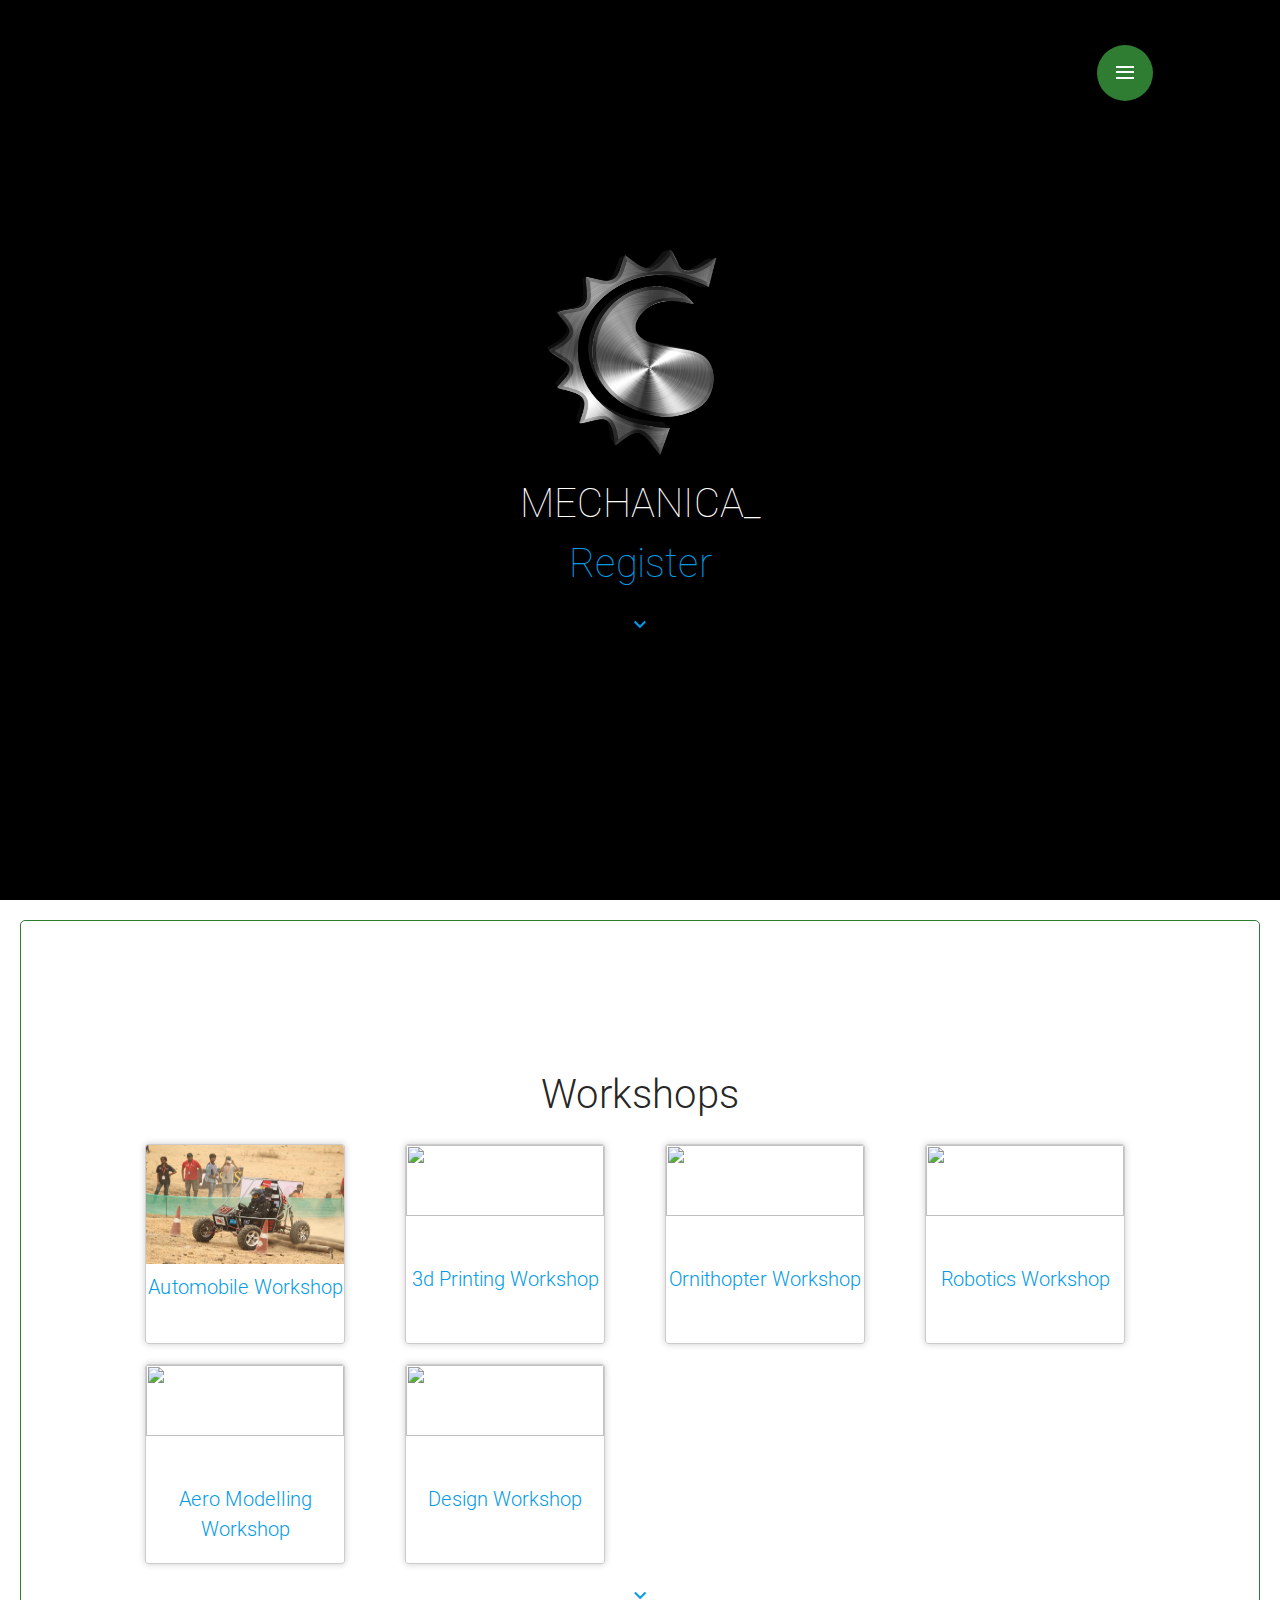
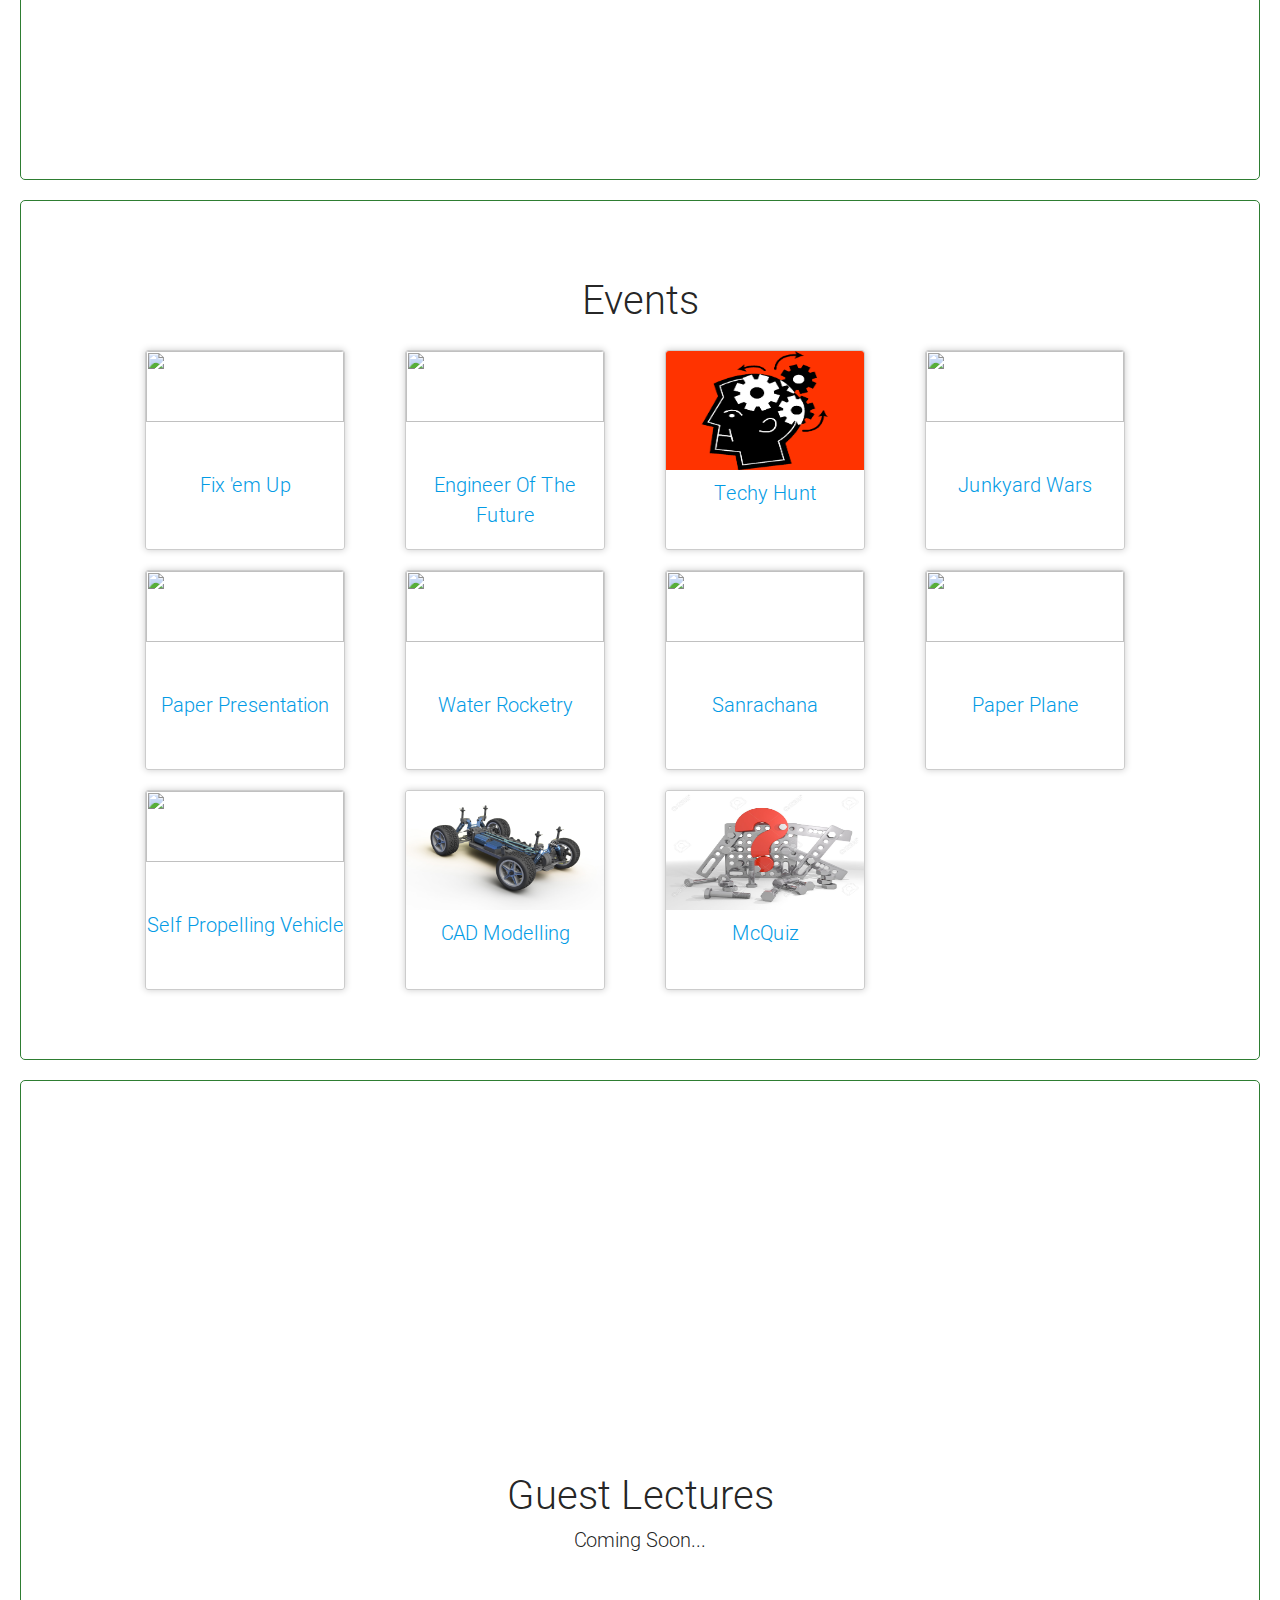
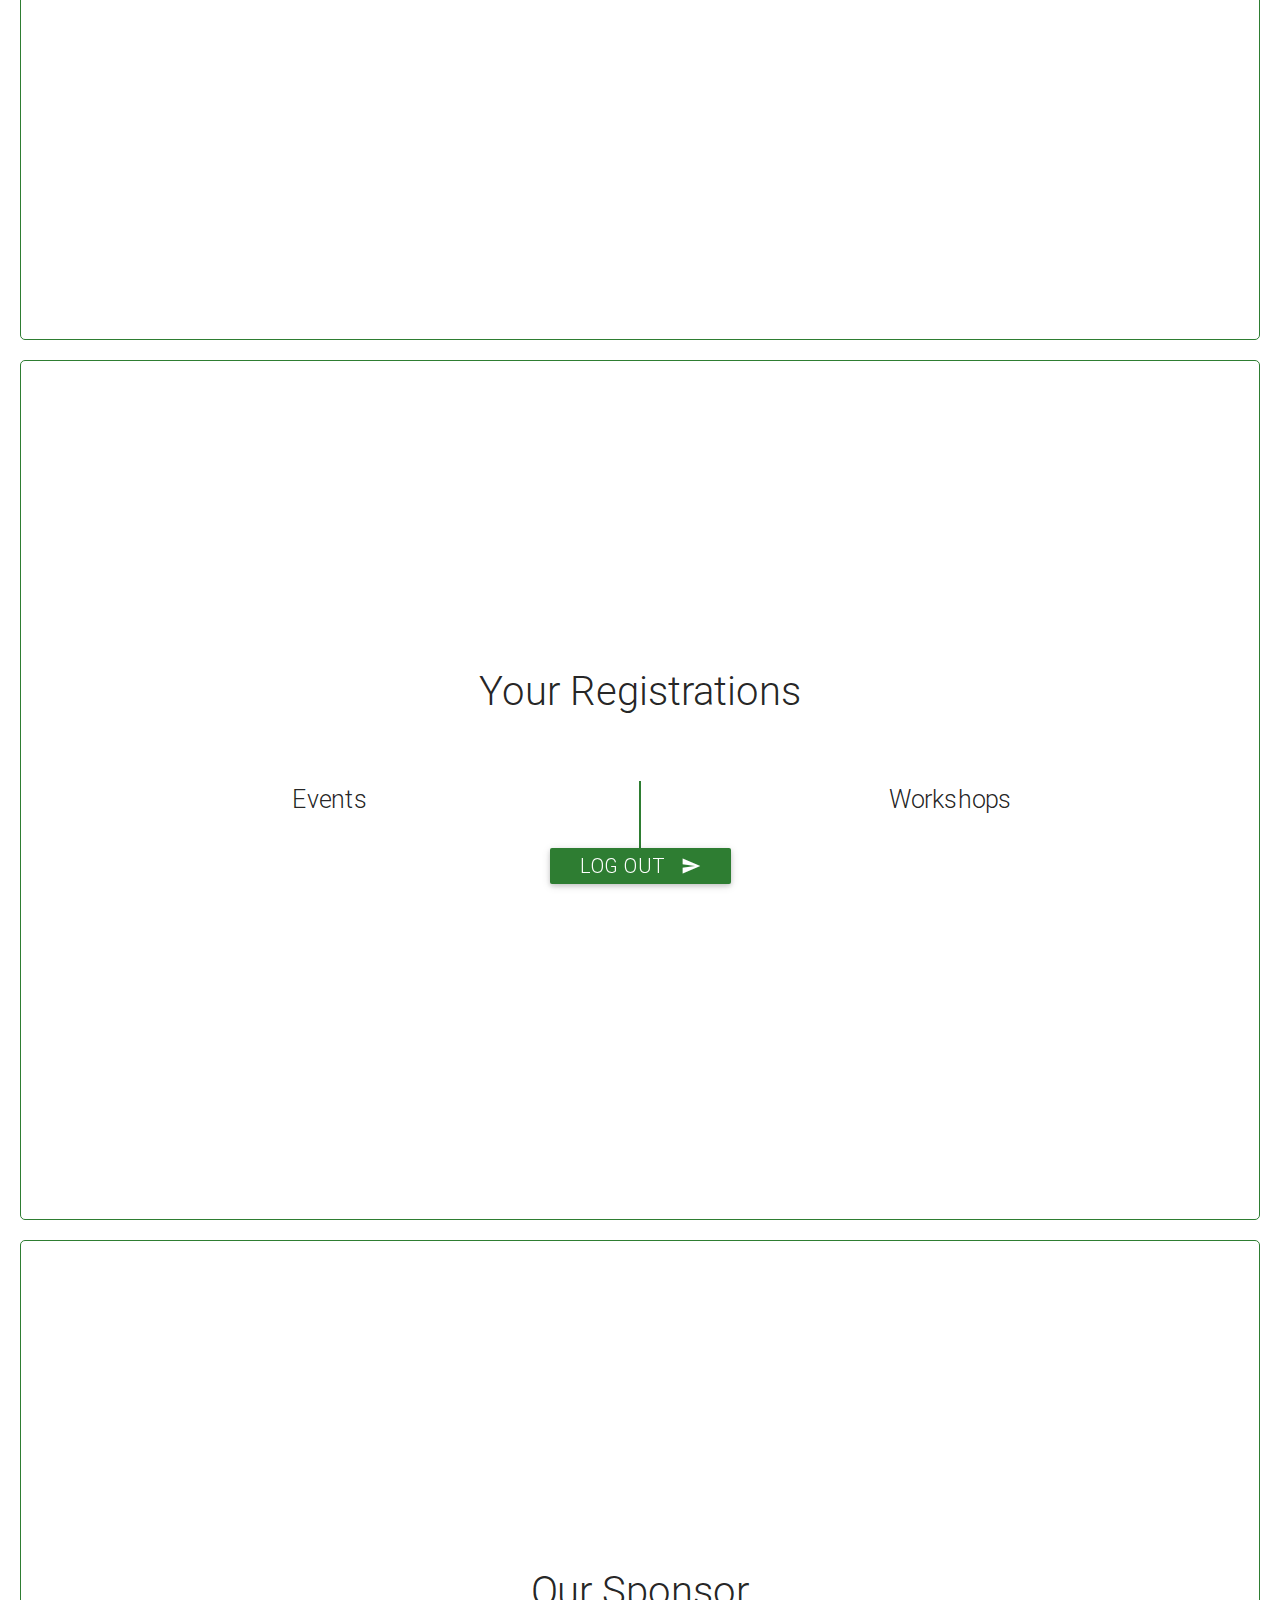
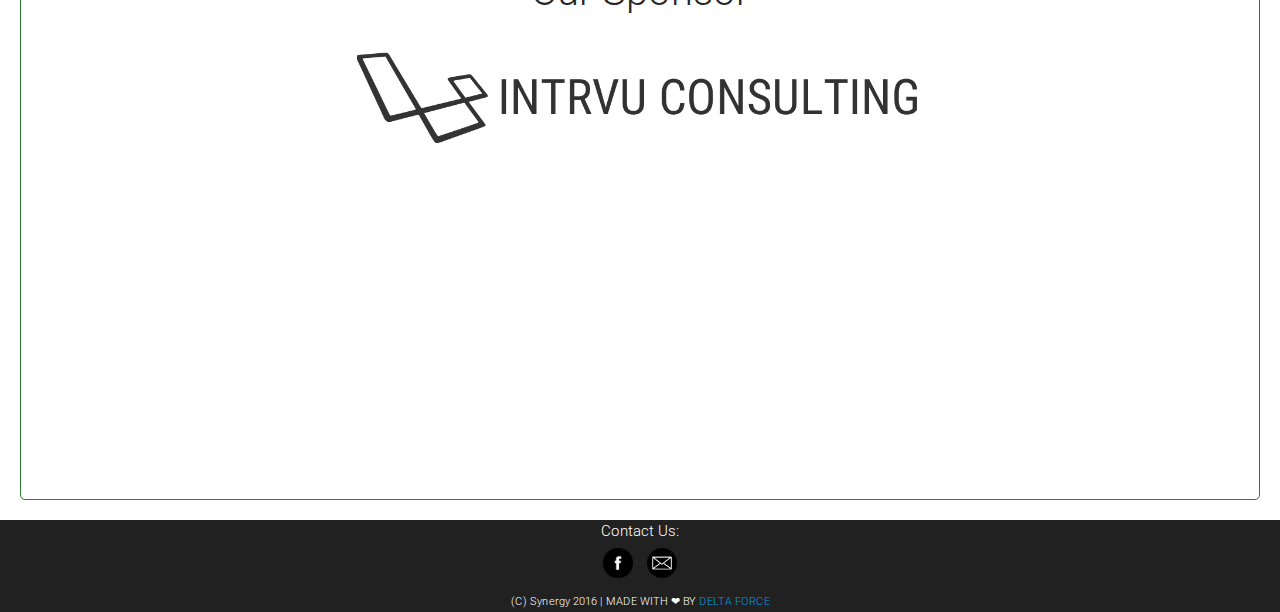
==== index.html @ b57d18dd "Add IntrVu Consulting as Sponsors" ====
<!doctype html>
<html>

<head>
  <title>Synergy 2016</title>
  <meta http-equiv="Content-Type" content="text/html;charset=utf-8" />
  <script src="js/jquery.min.js"></script>
  <link rel="stylesheet" href="materialize/css/materialize.min.css">
  <script src="materialize/js/materialize.min.js"></script>
  <script src="js/fblogin.js"></script>

  <link rel="stylesheet" href="css/style.css">
  <link rel="stylesheet" href="css/slider.css">
  <link rel="stylesheet" href="css/notebook.css" type="text/css" />
  <link href="https://fonts.googleapis.com/icon?family=Material+Icons" rel="stylesheet">
</head>

<body>

  <section class="loading-screen valign-wrapper">
    <div class="valign center center-align fullwidth">
      <span class="header">Synergy '16</span>
      <div class="progress">
        <div class="indeterminate"></div>
      </div>
    </div>
  </section>

  <!-- Event Books -->
  <section id="fixemup-viewport" class="book-viewport">
    <div class="instructions" > Use mouse on page corner or arrow keys to turn pages. Esc to close.</div>
    <span id="fixemup-hide" class="book-hide"><i class="material-icons">close</i> </span>
    <div class="container">
      <div id="fixemup" class="flipbook ">
        <div class="valign-wrapper">
          <p class="valign center center-align fullwidth quotes">Fix ‘em Up! </p>
        </div>
        <div class="valign-wrapper">
        </div>
        <div class="valign-wrapper">
          <p class="valign center center-align fullwidth">
            <span class="quotes">“Quick Minds. Swift Hands” </span>
            <span>
              Consider yourself quick and handy? Test your innate skills and quench your burning desire as you mantle the dismantled while battling against time and fellow fixers in the latest edition of Fix ‘em up
            </span>
          </p>
        </div>
        <div></div>
        <div>
          <p class="heading">Rules </p>
          <p>
            <ol class="rules">
              <li>First round will be a written round of one hour duration. The participants will be tested on their basic mechanical engineering knowledge and on their practical understanding. Both objective and subjective questions will be asked .This is a qualifying round and marks scored in this round will not be considered for the final evaluation.</li>
              <li>Only top 10 performers in the first round will be eligible to participate in the second round.</li>
              <li>Second round will be the Fix‘em up round where the participants will be given dismantled components of two mechanical assemblies.</li>
              <li>Participants’ compete with time in fixing up the first component .A fixed time (decided on the basis of complexity of the given assembly) will be given to assemble the components in the right manner. Points will be awarded based on the degree of completion.</li>
            </ol>
          </p>
        </div>
        <div>
          <p class="heading">Rules</p>
          <p>
            <ol start="5" class="rules">
              <li>	Fixing of the second assembly is not time bound. Points will be awarded based on the order of completion.</li>
              <li>	Top three contestants will get certificates and cash prizes. Criteria: points scored in Round 2.</li>
              <li>Judges decision will be final and binding.</li>
            </ol>
          </p>
        </div>
        <div class="fixed center">
          <p>
            <p class="heading fullwidth">Contact </p>
            <p class="fullwidth contacts">Manoj kumar : +91 8122618637</p>
            <p class="valign-wrapper">
              <p class="heading valign center center-align fullwidth " id="fixemup-register"><button class="btn waves-effect waves-light green darken-3">Register<i class="material-icons right">send</i></button></p>
              <p class="reg-result center fullwidth"> </p>
            </p>
          </p>
        </div>
      </div>
    </div>
  </section>
  <section id="engineerofthefuture-viewport" class="book-viewport">
    <div class="instructions" > Use mouse on page corner or arrow keys to turn pages. Esc to close.</div>
    <span id="engineerofthefuture-hide" class="book-hide"><i class="material-icons">close</i> </span>
    <div class="container">
      <div id="engineerofthefuture" class="flipbook">
        <div class="valign-wrapper">
          <p class="valign center center-align fullwidth quotes">Engineer of the Future! </p>
        </div>
        <div class="valign-wrapper">
        </div>
        <div class="valign-wrapper">
          <p class="valign center center-align fullwidth">
            <span class="quotes center-align">“Engineering is the art of using science to turn profits” </span><br>
            <span>
              Discover the complete engineer in you!!! Here is an event to bring out the engineering skills in you which are combination of team-work, planning, manufacturing, analyzing, presenting and marketing.
            </span>
          </p>
        </div>
        <div></div>
        <div>
          <p class="heading">Rules & Event Format</p>
          <p>
            <ul class="rules">
              <li>A team can comprise a maximum of three people. The team-members can be from different colleges.An individual can be part of only ONE team</li>
              <li><b>Round 1 :</b>   Your team and one opponent team will be asked to make a product based on the items provided to you in 15 minutes.</li>
              <li><b>Round 2 :</b>  Market your product to a jury. This can take you 5 minutes. The jury may ask you questions following that.</li>
              <li>The question for the product will be given on the day of event.</li>
            </ul>
          </p>
        </div>
        <div>.</div>
        <div class="fixed center">
          <p class="heading fullwidth">Contact </p>
          <p class="fullwidth contacts">Manoj kumar : +91 8122618637</p>
          <p class="valign-wrapper">
            <p class="heading valign center center-align fullwidth " id="engineerofthefuture-register"><button class="btn waves-effect waves-light green darken-3">Register<i class="material-icons right">send</i></button></p>
            <p class="reg-result center fullwidth"></a>
          </p>
        </div>
      </div>
    </div>
  </section>
  <section id="techyhunt-viewport" class="book-viewport">
    <div class="instructions" > Use mouse on page corner or arrow keys to turn pages. Esc to close.</div>
    <span id="techyhunt-hide" class="book-hide"><i class="material-icons">close</i> </span>
    <div class="container">
      <div id="techyhunt" class="flipbook">
        <div class="valign-wrapper">
          <p class="valign center center-align fullwidth quotes">Techy Hunt </p>
        </div>
        <div class="valign-wrapper">
          <!-- <p class="valign center center-align fullwidth quotes">“Quote” </p> -->
        </div>
        <div class="valign-wrapper">
          <p class="valign center center-align fullwidth">
            Hunt like an engineer!!! Come participate in Techy Hunt, this Synergy!!! Techy hunt is a scavenger hunt held during the synergy !! Are you up for it?
          </p>
        </div>
        <div>
          <p class="heading">Techy Hunt</p>
          <p class="rules">Techie Hunt is an intercollegiate quiz. It will test the participants’ knowledge and presence of mind regards to laws of physics. A video – it could be a movie or a viral and bizarre YouTube video, is shown and the contestants should explain it.Teams of 3 members (max) are allowed.</p>
          <p class="heading">FORMAT</p>
          <p class="rules">It is a written round/event. Almost all questions will be asked through a video, photos or demonstrations perhaps. The participants will be shown a clipping. Using fundamental laws of physics, they need to tell if the event is in the physical world and explain the physics behind it. (The participants will be shown a clipping and asked to judge its authenticity and if so, explain it).</p>
        </div>
        <div>
          <p class="heading">RULES</p>
          <p class="rules">
            <ol>
              <li>Maximum members per team – 3.</li>
              <li>The answers should be as brief as possible. In case of a tie-breaker, the team explaining in the shortest answer will be given priority</li>
              <li>The decision of the judges will be final. </li>
            </ol>
          </p>
        </div>
        <div></div>
        <div class="fixed center">
          <p>
            <p class="heading fullwidth">Contact </p>
            <p class="fullwidth contacts">Manoj kumar : +91 8122618637</p>
            <p class="valign-wrapper">
              <p class="heading valign center center-align fullwidth " id="techyhunt-register"><button class="btn waves-effect waves-light green darken-3">Register<i class="material-icons right">send</i></button></p>
              <p class="reg-result center fullwidth"> </p>
            </p>
          </p>
        </div>
      </div>
    </div>
  </section>
  <section id="junkyardwars-viewport" class="book-viewport">
    <div class="instructions" > Use mouse on page corner or arrow keys to turn pages. Esc to close.</div>
    <span id="junkyardwars-hide" class="book-hide"><i class="material-icons">close</i> </span>
    <div class="container">
      <div id="junkyardwars" class="flipbook">
        <div class="valign-wrapper">
          <p class="valign center center-align fullwidth quotes">Junkyard Wars </p> </div>
        <div class="valign-wrapper">
        </div>
        <div class="valign-wrapper">
          <p class="valign center center-align fullwidth">
            <span class="quotes">“Survival of the fittest” </span><br>
            <span>Synergy ’16 brings to you an opportunity to use all of your engineering prowess, creativity, and intellect to create machines to battle out with junkyard Wars, an event where you must build a working model from junk provided.</span>
          </p>
        </div>
        <div></div>
        <div>
          <p class="heading">Rules & Event Format</p>
          <p>
            <ol class="rules">
              <span class="sub-heading">ROUND 1:</span>
              <li>Each team will be given a question paper on the day of event. Questions will test the participants’ knowledge in basic physics, mechanics and engineering concepts (required for the second round).</li>
              <li>Time allotted for the round will be 50 minutes.</li>
              <li>Only one submission is allowed per team.</li>
              <li>No modifications can be made once the answers are submitted. </li>
              <li>After round 1 the teams selected for the round 2 will be informed.</li>
            </ol>
          </p>
        </div>
        <div>
          <p class="heading">Rules & Event Format</p>
          <p>
            <ol class="rules">
              <span class="sub-heading">ROUND 2:</span>
              <li>Each team can have a maximum of 5 students per team.</li>
              <li>Each team must formulate their own ideas and designs. Plagiarism in any form shall lead to disqualification.</li>
              <li>Non-working models will not be allowed to be showcased.</li>
              <li>All the team members must be present during the finals.</li>
              <li>Participants must comply with the rules of the Workshop area where the model will be built.</li>
              <li>Junkyard Wars is not responsible for any loss of property, injury and delays caused by participants during the event.</li>
              <li>Junkyard Wars reserves the right to eliminate the participants in case of any misconduct.</li>
              <li>Decision of the judges is final and binding.</li>
            </ol>
          </p>
        </div>
        <div class="fixed center">
          <p class="heading fullwidth">Contact </p>
          <p class="fullwidth contacts">Manoj kumar : +91 8122618637</p>

          <p class="valign-wrapper">
            <p class="heading valign center center-align fullwidth " id="junkyardwars-register"><button class="btn waves-effect waves-light green darken-3">Register<i class="material-icons right">send</i></button></p>
            <p class="reg-result center fullwidth"></p>
          </p>
        </div>
      </div>
    </div>
  </section>
  <section id="paperpresentation-viewport" class="book-viewport">
    <div class="instructions" > Use mouse on page corner or arrow keys to turn pages. Esc to close.</div>
    <span id="paperpresentation-hide" class="book-hide"><i class="material-icons">close</i> </span>
    <div class="container">
      <div id="paperpresentation" class="flipbook">
        <div class="valign-wrapper">
          <p class="valign center center-align fullwidth quotes">Anveshanam – Paper Presentation </p>
        </div>
        <div></div>
        <div class="valign-wrapper">
          <p class="valign center center-align fullwidth">
            Do scientific principles energize you? Are you of the opinion that innovation and creativity are best put as practice in applied science? Synergy gives you an opportunity to prove your knowledge and its applications by presenting a paper.
          </p>
        </div>
        <div></div>
        <div>
          <p class="heading">Eligibility Criteria</p>
          <p class="rules">
            Participants with a valid identity card or a Bonafide Certificate from their institute are eligible to participate.
          </p>
          <p class="heading">Event Format</p>
          <p>
            <ol class="rules">
              <li>	Preliminary round will be held online.New ideas are appreciated and papers with originality and feasibility are given preference in the selection.</li>
              <li>	The number of teams which will be selected depends upon the participation.</li>
              <li>	The topics for the presentation include:</li>
              <li>	Clusters:
                <ol>
                  <li>Manufacturing </li>
                  <li>Automobiles</li>
                  <li>Thermodynamics & Power generation </li>
                  <li>Design </li>
                  <li>Miscellaneous </li>
                </ol>
              </li>
            </ol>
          </p>
        </div>
        <div>
          <p class="heading">General Rules</p>
          <p>
            <ol class="rules">
              <li>Maximum of two members allowed per team. </li>
              <li>Any number of teams from a college can submit their papers.</li>
              <li>Participants are not allowed to submit more than one paper.</li>
              <li>Participants can submit their papers in a maximum of 2 clusters, depending on the content of the paper.</li>
              <li>If shortlisted, they will be allowed to present it in only one cluster. (Specify your priorities in case of selection in both clusters).</li>
              <li>Participants are required to send a soft copy of their entire paper, in the IEEE format.</li>
              <li>The paper length should not exceed 12 pages, of the format specified.</li>
              <li>Participants whose papers are shortlisted shall be informed personally through mail. The names will be put up on the website as well.</li>
              <li>Participation certificate will be given to all the shortlisted participants.</li>
            </ul>
          </p>
        </div>
        <div>
          <p class="heading">Rules & Regulations</p>
          <p>
            <ol class="rules">
              <span class="sub-heading">Paper Submission</span>
              <li>Participants have to submit their full paper for scrutiny, abstracts will not be entertained.</li>
              <li>The document format has to be in Microsoft Word (.doc or .docx) or Printable Document Format (.pdf) only.</li>
              <li>The title of the submitted file must be a shortened version of their paper title. (eg: -Suppose my paper title is “How to make the tastiest lemon juice from a given lemon, squeezer, water and ice”, then the name of my file will be “making tastiest lemon juice.doc”)</li>
              <li>Participants are requested to submit their papers in IEEE format. In case it is not possible, submitting the papers in any internationally recognized format is allowed. Else, they can submit their papers in a neat, legible, coherently arranged format, with perfect alignment, font adjustments (sizes, font type), naming of figures/tables/charts and references.</li>
            </ul>
          </p>
        </div>
        <div>
          <p class="heading">Rules & Regulations</p>
          <p>
            <ol class="rules" start="5">
              <li>Papers with improper formatting will be sent back to the participants and they are encouraged to submit it again after re-formatting.</li>
              <li>Kindly keep the font color of your paper as black (excluding figures, charts, tables).</li>
              <li>Kindly provide your names, email addresses and contact numbers in the paper that you submit.</li>
              <li>Last date for submission of paper is 3rd April , 2016. The shortlisted participants will be mailed by 5th April, 2016. The papers must be submitted to paperpresentation.synergy16@gmail.com</li>
            </ol>
            <ol class="rules">
              <span class="sub-heading">Presentation Details</span>
              <li>The presentation time will be 8 minutes + some time for questions and answers as per discretion of the judges.  </li>
              <li>Exceeding of time limit will invoke negative points.</li>
              <li>Please bring your presentation in the form of .ppt or .pdf. Any other form of the file will not be entertained, please bring the file in a pen drive (avoid CD/DVD).</li>
            </ol>
          </p>
        </div>
        <div>
          <p class="heading">Rules & Regulations</p>
          <p>
            <ol class="rules" start="4">
              <li>The participants can include any type of media (pictures, videos) in their presentation, provided they do not show any controversial clips.</li>
              <li>All participants are strongly requested to be present at the venue15 minutes prior to the start of the presentation; once the event has begun the doors of the presentation hall will be closed and further entry will not be allowed. This is a very specific rule to be followed as it was requested by the judges themselves.</li>
              <li>Decision of judges will be final and binding on all participants. Any discussions regarding evaluation process at any stage shall not be entertained. Selected participants for the final round are requested to prepare their presentation in Microsoft PowerPoint format (.ppt) or Printable Document Format (.pdf) only.</li>
            </ol>
          </p>
        </div><div></div>
        <div class="fixed center">
          <p class="heading fullwidth">Contact </p>
          <p class="fullwidth contacts">paperpresentation.synergy16@gmail.com</p>
          <p class="fullwidth contacts">Manoj kumar : +91 8122618637</p>
          <!-- <p class="contacts fullwidth">paperpresentation.synergy@gmail.com</p> -->
          <p class="valign-wrapper">
            <p class="heading valign center center-align fullwidth " id="paperpresentation-register"><button class="btn waves-effect waves-light green darken-3">Register<i class="material-icons right">send</i></button></p>
            <p class="reg-result center fullwidth"></p>
          </p>
        </div>
      </div>
    </div>
  </section>
  <section id="waterrocketry-viewport" class="book-viewport">
    <div class="instructions" > Use mouse on page corner or arrow keys to turn pages. Esc to close.</div>
    <span id="waterrocketry-hide" class="book-hide"><i class="material-icons">close</i> </span>
    <div class="container">
      <div id="waterrocketry" class="flipbook">
        <div class="valign-wrapper">
          <p class="valign center center-align fullwidth quotes">Water rocketry </p>
        </div>
        <div></div>
        <div class="valign-wrapper">
          <!-- <p class="heading"></p> -->
          <p class="valign center center-align fullwidth">
            Does you have an appatite for flying objects?? Can you make things fly?? Synergy presents you Water rocketry which allows you to bring out your innovation and creativity to compete with others in flying things.
          </p>
        </div>
        <div></div>
        <div>
          <p class="heading">Event Format</p>
          <p class="rules">The hydro-rocket event will have two main round/stages for the participant. A team can have a maximum of 3 students. The members can be from different colleges.</p>
          <p>
            <ul class="rules">
              <li><span class="sub-heading">ROUND 1: Endurance (Time of flight)</span></li>
              <li>The water rocket can be launched from launch pad with any suitable angle as per your convenience and would be tested for maximum time of flight.</li>
              <li>.</li>
              <li><span class="sub-heading">Point distribution for Round 1</span></li>
            </ul>
            <ol class="rules">
              <li>Number of points granted is equal to the time of flight measures in seconds multiplied by 10. (= time of flight in seconds * 10).</li>
              <li>A stopwatch will be used to measure the time of flight. The duration shall include the time when the rocket is launched and until it touches the ground in the first instance. </li>
            </ol>
          </p>
        </div>
        <div>
          <p class="heading">Event Format</p>
          <p>
            <ul class="rules">
              <li><span class="sub-heading">ROUND 2:</span></li>
              <li>A specific range of the water rocket will be tested in this round. The rocket has to hit a provided target range marked on the ground as concentric circles. The centre of the circles lies at a distance of 50 m from the launch point.</li>
              <li>.</li>
              <li><span class="sub-heading">Point distribution for Round 2:</span></li>
            </ul>
            <ol class="rules">
              <li>The circular arena is divided into 3 concentric circular regions with radius of 2m, 4m and 6m.</li>
              <li>The inner Region A (radius 2 m) holds 100 points.</li>
              <li>The next Region B (radius 2-4 m) holds 75 points.</li>
              <li>The last Region C (radius 4-6 m) holds 50 points.</li>
              <li>No points will be awarded if the water rocket lands outside the arena.</li>
            </ol>
          </p>
        </div>
        <div>
          <p class="heading">Event Format</p>
          <p>
            <ol class="rules" start="6">
              <li>The front tip of the water rocket will be considered as the point where the rocket has fallen on the ground. For this round, the position of the rocket once it comes to rest in considered and not the point of first contact with the ground.</li>
            </ol>
            <p class="heading">Rules</p>
            <ol class="rules">
              <li>Total Points for the Competition is equal to the sum of Round 1 points and Round 2 points</li>
              <li>In event of any clash of final points a tiebreaker will be held between the concerned teams.</li>
              <li>The clashing teams will have to go through the second round until the points differ.</li>
              <li>The top three teams will be granted certificates and prize money. Criteria: points scored in Round 1 and Round 2.</li>
              <li>The decision taken by the judges is final and binding.</li>
            </ol>
          </p>
        </div>
        <div>
          <p class="heading">Model Specifications</p>
          <ol class="rules">
            <li>Water Rocket and all of its components should be handmade. Readymade models are strictly not allowed. </li>
            <li>Your model can be of any size or shape and can be made of any material. But, it should not damage the arena or hurt any person. If your model is found dangerous, you will not be allowed to participate in the event.</li>
            <li>The water rocket may contain any of the following mechanisms suitable for different rounds:
              <ol class="rules">
                <li>Parachute mechanism</li>
                <li>Gliding (wings type) mechanism</li>
                <li>Booster mechanism: in this case, participants should ensure that they have proper launchers supporting the launching mechanism</li>
              </ol>
            </li>
          </ol>
        </div>
        <div>
          <p class="heading">Model Specifications</p>
          <ol class="rules" start="3">
            <li>
              <ol class="rules" start="4">
                <li>Any other innovative mechanism is encouraged provided that the material and mechanism used is not harmful or dangerous to any person in the field. In this case the decision of organizers will be final and no queries will be entertained in this regard.</li>
                <li>Teams are allowed to use more than one model for different rounds but must maintain the same model during the round. However, it is upon the team to choose what model to use for different rounds according to the mentioned rules.</li>
              </ol>
            </li>
            <li>Use of electrical/electronic components is strictly prohibited. The mechanism should be purely mechanical. </li>
          </ol>
        </div>
        <div>
          <p class="heading">Rules</p>
          <ol>
            <li>The participants will be given three trials for round 2 out of which the best will be considered for the final judgment of that round.</li>
            <li>Only water and air can be used as propellants.</li>
            <li>Maximum pressure allowed is 70 psi.</li>
            <li>Air pump will be provided on the spot for pressurizing the water rocket.</li>
            <li>The team will be disqualified in case the bottle bursts while pressurizing and is still mounted on the launcher.</li>
            <li>Participants are allowed to use separate models for round one and two but the same model has to be used throughout a given round.</li>
            <li>Teams should bring their own launch pad which consists of pressure gauge!</li>
          </ol>
        </div>
        <div class="fixed center">
          <p class="heading fullwidth">Contact </p>
          <p class="fullwidth contacts">Manoj kumar : +91 8122618637</p>
          <p class="valign-wrapper">
            <p class="heading valign center center-align fullwidth" id="waterrocketry-register"><button class="btn waves-effect waves-light green darken-3">Register<i class="material-icons right">send</i></button></p>
            <p class="reg-result center fullwidth"></p>
          </p>
        </div>
      </div>
    </div>
  </section>
  <section id="sanrachana-viewport" class="book-viewport">
    <div class="instructions" > Use mouse on page corner or arrow keys to turn pages. Esc to close.</div>
    <span id="sanrachana-hide" class="book-hide"><i class="material-icons">close</i> </span>
    <div class="container">
      <div id="sanrachana" class="flipbook">
        <div class="valign-wrapper">
          <p class="valign center center-align fullwidth quotes">Sanrachana </p> </div>
        <div> </div>
        <div class="valign-wrapper">
          <p class="valign center center-align fullwidth ">
            Synergy presents you Sanrachana, an event where you race against the clock with other teams to make the best model out of the given materials and in the process test your creativity, resourcefulness and innovation.
          </p>
        </div>
        <div>
          <p class="heading">Rules </p>
          <p class="rules">
            Event will be conducted on Day 1 and 2. The Problem Statement and evaluation criteria will be given on the spot. Maximum of three participants for the team. Sufficient material and time will be given for model making. Teams should submit their models everyday on the same evening. Teams should use only the provided material. Judge’s decision will be final and abiding.
          </p>
          <p class="rules">
            Participant’s should sit in a given area and work on it to ensures outside materials are not used.
          </p>
          <p class="rules">
            Why wait ? Unleash the innovator inside u !
          </p>
        </div>
        <div class="fixed center">
          <p class="heading fullwidth">Contact </p>
          <p class="fullwidth contacts">Manoj kumar : +91 8122618637</p>
          <p class="valign-wrapper">
            <p class="heading valign center center-align fullwidth " id="sanrachana-register"><button class="btn waves-effect waves-light green darken-3">Register<i class="material-icons right">send</i></button></p>
            <p class="reg-result center fullwidth"></p>
          </p>
        </div>
      </div>
    </div>
  </section>
  <section id="paperplane-viewport" class="book-viewport">
    <div class="instructions" > Use mouse on page corner or arrow keys to turn pages. Esc to close.</div>
    <span id="paperplane-hide" class="book-hide"><i class="material-icons">close</i> </span>
    <div class="container">
      <div id="paperplane" class="flipbook">
        <div class="valign-wrapper">
          <p class="valign center center-align fullwidth quotes">Paper Plane </p>
        </div>
        <div class="valign-wrapper">
        </div>
        <div class="valign-wrapper">
          <p class="valign center center-align fullwidth">
            <span class="heading">“Get life back to typical childhood memories by flying close to them, through them or around them.”</span><br>
            <span>Have you had childhood memories?? Bring them to action in this event. Synergy presents you Paper plane event where you can compete with others in your creativeness.</span>
          </p>
        </div>
        <div></div>
        <div>
          <p class="heading">JUDGING CRITERIA </p>
          <p>
            <ol class="rules">
              The winners will be determined in the following three disciplines:
              <li><b>Longest Airtime</b> :Winner of this category will be the plane (made out of just one sheet of paper) that manages to stay in the air the longest.</li>
              <li><b>Longest Distance</b>:Winner of this category will be the plane (made out of just one sheet of paper) that flies the longest distance between the lift-off and the landing point within the provided Air Space.</li>
              <li><b>Aerobatics</b> :Creativity & style – that is what it takes to make a paper plane fly artistically through the air.</li>
            </ol>
            <ol>
              A jury will determine the winner according to following criteria:
              <li>Construction (technical) of the paper plane</li>
              <li>Creativity (art & design)</li>
              <li>Flight performance</li>
            </ol>
          </p>
        </div>
        <div>
          <p class="heading"> RULES</p>
          <ol class="rules">
            <li>Paper planes must only be constructed out of one A4 piece of paper:(Standard A4 format (297x210mm), not more than 100gms). The sheet must be modified by folding only! No ripping, gluing, cutting, stapling or ballasting is allowed!</li>
            <li>The body of the plane needs to be out of A4 paper but there are no restrictions with regards to paper quality, size and construction technique. Do not use support material for the construction of planes.</li>
            <li>Paper planes have to be built at site in front of the organizers.</li>
            <li>The aircraft must be launched by one person throwing the aircraft unaided from behind a straight launch line marked on the floor. Passing over the launch line leads to an invalid attempt. Touching the launch line or any point beyond during the launch, leads to an invalid attempt. The thrower may move beyond the launch line, after the paper plane hits the ground or any object.</li>
          </ol>
        </div>
        <div>
          <p class="heading"> RULES</p>
          <ol class="rules" start="5">
            <li>Two trials per participant are allowed. A participant can handle only one plane.</li>
            <li>Planes are not allowed to be remote controlled nor to use stored energy (battery, etc.)</li>
            <li>Ready-made planes cannot be brought along to the competition.</li>
            <li>There are no limitations with regards to the body style while throwing.</li>
            <li>Each participant has a time slot of 1 minute to perform.</li>
            <li>The decision taken by the event manager is final.</li>
          </ol>
        </div>
        <div></div>
        <div class="fixed center">
          <p class="heading fullwidth">Contact </p>
          <p class="fullwidth contacts">Manoj kumar : +91 8122618637</p>
          <p class="valign-wrapper">
            <p class="heading valign center center-align fullwidth " id="paperplane-register"><button class="btn waves-effect waves-light green darken-3">Register<i class="material-icons right">send</i></button></p>
            <p class="reg-result center fullwidth"></p>
          </p>
        </div>
      </div>
    </div>
  </section>
  <section id="selfpropellingvehicle-viewport" class="book-viewport">
    <div class="instructions" > Use mouse on page corner or arrow keys to turn pages. Esc to close.</div>
    <span id="selfpropellingvehicle-hide" class="book-hide"><i class="material-icons">close</i> </span>
    <div class="container">
      <div id="selfpropellingvehicle" class="flipbook">
        <div class="valign-wrapper">
          <p class="valign center center-align fullwidth quotes">Self Propelled vehicle </p> </div>
        <div></div>
        <div class="valign-wrapper">
          <p class="valign center center-align fullwidth ">
            Design a mechanically self propelling vehicle which will to travel the given track in minimum possible time. Tentatively, a two round event.
          </p>
        </div>
        <div></div>
        <div>
          <p class="heading">Event Format </p>
          <p>
            <ol class="rules">
              <li><b>Round 1 :</b> The vehicle is to move on a straight track covering a minimum distance of 5m. The top 10 teams qualify for the next round. </li>
              <li><b>Round 2 :</b> In this round, the vehicle is to move through an undulating terrain of mountains and valleys. This round will be a race. The team that finishes first wins.</li>
              <li><b>NOTE :</b> Once you let go of the vehicle from the starting position, you are not allowed to externally apply force by any means.Use of electric/electronic components is NOT permittedThe vehicle must obey lane discipline. Size of lane and ramp angle will be updated soon... Decision of event manager is final. </li>
            </ol>
          </p>
        </div>
        <div>
          <p class="heading"> RULES</p>
          <ol class="rules">
            <li>Once you let go of the vehicle from the starting position, you are not allowed to externally apply force by any means.</li>
            <li>Use of electric/electronic components is NOT permitted</li>
            <li>The vehicle must obey lane discipline. Size of lane and ramp angle yet to be decided. </li>
            <li>Decision of event manager is final. </li>
          </ol>
        </div>
        <div class="fixed center">
          <p class="heading fullwidth">Contact </p>
          <p class="fullwidth contacts">Manoj kumar : +91 8122618637</p>
          <p class="valign-wrapper">
            <p class="heading valign center center-align fullwidth " id="selfpropellingvehicle-register"><button class="btn waves-effect waves-light green darken-3">Register<i class="material-icons right">send</i></button></p>
            <p class="reg-result center fullwidth"></p>
          </p>
        </div>
      </div>
    </div>
  </section>
  <section id="cadmodelling-viewport" class="book-viewport">
    <div class="instructions" > Use mouse on page corner or arrow keys to turn pages. Esc to close.</div>
    <span id="cadmodelling-hide" class="book-hide"><i class="material-icons">close</i> </span>
    <div class="container">
      <div id="cadmodelling" class="flipbook">
        <div class="valign-wrapper">
          <p class="valign center center-align fullwidth quotes">CAD Modelling </p>
        </div>
        <div class="valign-wrapper">
          <!-- <p class="valign center center-align fullwidth quotes">“Quote” </p> -->
        </div>
        <div class="valign-wrapper">
          <p class="valign center center-align fullwidth">
            Can you prove your design creativeness using modern technological upgrades?? Synergy gives you a chance to prove yourself. Make a design of the given problem and win presents.
          </p>
        </div>
        <div>
          <p class="heading">Event Format</p>
          <p class="rules">Your task is simple. All you need to do is to solve the given problem statement by unleashing your design skills. Simpler and effective design would have the upper hand in the event. The event consists of two rounds- prelims and finals. </p>
          <ol class="rules">
            <li>Round 1: A set of 5 subjective questions will be given and the top 10 TEAMS will be selected for the next round. The questions will be based on basic concepts of engineering drawing. A team can have a maximum of two students.</li>
            <li>Round 2: A problem statement will be given challenging your 3-D modeling skills. Your task is to solve it using your design skills. Design is supposed to completed within the given time duration. Time taken and number of features added will be taken into account. The problem statement will be given on the day of the event. (Time Limit - 2 hrs)</li>
          </ol>

        </div>
        <div>
          <p class="heading">Rules</p>
          <ol class="rules">
            <li>A maximum of two per team is to enroll for this event. The team members can be from different colleges/institutions.</li>
            <li>Any of the following design software can be used in the event: Creo 2.0 parametric, Catia, Solidworks, Pro E. (In case you are using some other software ask the organizers prior to the event) .</li>
            <li> No plagiarism encouraged.</li>
            <li> Originality, creativity, clarity of the idea, feasibility of design will be    checked rigorously.</li>
            <li> Decision of the judges will be final.</li>
          </ol>
        </div>
        <div></div>
        <div class="fixed center">
          <p>
            <p class="heading fullwidth">Contact </p>
            <p class="fullwidth contacts">Manoj kumar : +91 8122618637</p>
            <p class="valign-wrapper">
              <p class="heading valign center center-align fullwidth " id="cadmodelling-register"><button class="btn waves-effect waves-light green darken-3">Register<i class="material-icons right">send</i></button></p>
              <p class="reg-result center fullwidth"> </p>
            </p>
          </p>
        </div>
      </div>
    </div>
  </section>
  <section id="mcquiz-viewport" class="book-viewport">
    <div class="instructions" > Use mouse on page corner or arrow keys to turn pages. Esc to close.</div>
    <span id="mcquiz-hide" class="book-hide"><i class="material-icons">close</i> </span>
    <div class="container">
      <div id="mcquiz" class="flipbook">
        <div class="valign-wrapper">
          <p class="valign center center-align fullwidth quotes">McQuiz </p>
        </div>
        <div class="valign-wrapper">
          <p class="valign center center-align fullwidth quotes"> </p>
        </div>
        <div class="valign-wrapper">
          <p class="valign center center-align fullwidth">
            McQuiz is an online Events. Further details will be announced soon..
          </p>
        </div>
        <div></div>
        <div class="fixed center">
          <p>
            <p class="heading fullwidth">Contact </p>
            <p class="fullwidth contacts">Manoj kumar : +91 8122618637</p>
            <p class="valign-wrapper ">
              <p class="center-align fullwidth">
                Coming Soon...
              </p>
              <!-- <p class="heading valign center center-align fullwidth " id="mcquiz-register"><button class="btn waves-effect waves-light green darken-3">Register<i class="material-icons right">send</i></button></p>
              <p class="reg-result center fullwidth"> </p> -->
            </p>
          </p>
        </div>
      </div>
    </div>
  </section>

  <!-- Workshop Books -->
  <section id="automobile-viewport" class="book-viewport">
    <div class="instructions" > Use mouse on page corner or arrow keys to turn pages. Esc to close.</div>
    <span id="automobile-hide" class="book-hide"><i class="material-icons">close</i> </span>
    <div class="container">
      <div id="automobile" class="flipbook">
        <div class="valign-wrapper">
          <p class="valign center center-align fullwidth quotes">Automobile Workshop </p>
        </div>
        <div class="valign-wrapper">
          <!-- <p class="valign center center-align fullwidth quotes">“Quote” </p> -->
        </div>
        <div class="valign-wrapper">
          <p class="valign center center-align fullwidth">
            It’s a one day workshop wherein the participants will be taught basic automobile engineering along with practical demonstrations in the institute’s automobile laboratory.
            <br>
            <span class="heading">Party/Team In-charge: PSI Racing</span>
          </p>
        </div>
        <div>
          <p class="heading">About The Team</span>
          <p class="rules">PSI Racing Team is the official motorsports team comprising of a group of highly auto-enthusiastic undergraduates from NIT Trichy, which has eight years of experience in car building and designing. Being one of the top ranked teams in India, it strives to achieve bigger feats through its participation and performance in several All India ATV building events each year. The team has won the Safest ATV Award in SAE India Baja 2014 in which it finished 10th overall.  Also this year marked a splendid achievement when the team finished 2nd overall at Baja Student India as well as won events like Weight Pulling and Sales Presentation.</p>
        </div>
        <div>
          <p class="heading">About The Workshop</span>
          <p class="rules">Apart from engaging in several activities and competitions to develop their design and engineering acumen, the team also believes in promoting the spirit of automotive engineering through their vivid field experiences as well as through their work. They conduct a Workshop during Synergy every year covering the theoretical aspects of all sub-systems present in the automobiles, evolution of the automotive technology as well as practical sessions involving rigorous discussions of all components present in the car in the automobile engineering laboratory. The workshop is attractive due the creative audio-visual aids used and also involves a session on using of design/modeling packages.</p>
          <p class="rules">In response to last year’s overwhelming participation for the workshop, the course contents have been expanded to include sub-system design and/or modeling sessions. These are extremely requisite topics which give in-depth details on how design calculations are made, parameters to be chosen, constraints and governing design considerations. </p>
        </div>
        <div>
          <p class="rules">The session as a whole, certainly grants you an edge over others at work or during placements in automobile companies as what this workshop gives you cannot be found online but from the practical experience of the team.</p>
          <p class="heading">Pre-requisites:</p>
          <p class="rules"> The automobile workshop will be a fantastic learning experience where one will gain a lot of knowledge about how vehicles work. Although we do not stress on prerequisites for the workshop, it would be very helpful if the participants have an interest in Automobile Engineering and knowledge of basic Physics and Engineering Mechanics.</p>
          <p class="heading"> Duration</p>
          <p class="rules">The workshop will be 8 hours long. The participant would attend two sessions of theory, one practical session and a design/modeling software session.</p>
        </div>
        <div>
          <p class="heading"> Course Content</p>
          <p class="rules">The workshop will comprise of a well-structured review on the evolution and advancements of each of the following subsystems of an automobile starting from the very basics. The interactive practical sessions will be a very apt aid to visualize and understand the working principles of each subsystem.</p>
          <ol class="rules">
            <li>Engine </li>
            <li>Drive-train </li>
            <li>Chassis </li>
            <li>Steering</li>
            <li>Suspension</li>
            <li>Brakes</li>
            <li>Vehicle dynamics </li>
          </ol>
          <p class="rules">Also an overview of the entire design, fabrication and testing phase of the successful AT V (All-Terrain Vehicle) built by the team will  be discussed which will provide insights towards the functioning of the auto-industry in brief.</p>

        </div>
        <div>
          <p class="heading">Design of Car Sub-Systems:</p>
          <p class="rules">Following aspects will be covered,</p>
          <ol class="rules">
            <li>Critical concepts of sub-system revisited</li>
            <li>Arriving at requisite design parameters and their theoretical justification for selection </li>
            <li>Evaluation of design constraints by applying governing rules</li>
            <li>Setting-up and analyzing design targets and methodologies </li>
            <li>Step by step explanation of designing procedure and calculations involved</li>
            <li>Suggested fabrication methods to be adopted </li>
            <li>Discussion with CAD modeled sub-system parts (if any) </li>
          </ol>
        </div>

        <div class="fixed center">
          <p class="heading"> Registration Fee : ₹721 per participant</p>
          <p class="rules">(Workshop Fee : ₹700 + Processing Charges 3%. Includes a complementary meal of your choice)</p>
          <p>
            <p class="heading fullwidth">Contact </p>
            <p class="fullwidth rules center-align">Karthikeyan R, Ph: +91 9566040287</p>
            <p class="valign-wrapper">
              <p class="heading valign center center-align fullwidth " id="automobile-register"><button class="btn waves-effect waves-light green darken-3">Register<i class="material-icons right">send</i></button></p>
              <p class="rules center">You will be redirected to TheCollegeFever.com for payment after Registration. If you do not prefer to stand in a queue on the day of synergy, you can pay online or if you prefer, you can also pay onsite on the day of the workshop</p>
              <p class="automobile reg-result center fullwidth"> </p>
            </p>
          </p>
        </div>
      </div>
    </div>
  </section>
  <section id="3dprinting-viewport" class="book-viewport">
    <div class="instructions" > Use mouse on page corner or arrow keys to turn pages. Esc to close.</div>
    <span id="3dprinting-hide" class="book-hide"><i class="material-icons">close</i> </span>
    <div class="container">
      <div id="3dprinting" class="flipbook">
        <div class="valign-wrapper">
          <p class="valign center center-align fullwidth quotes">3D Printing Workshop</p>
        </div>
        <div class="valign-wrapper">
          <p class="valign center center-align fullwidth quotes">What is this workshop about?</p>
        </div>
        <div class="valign-wrapper">
          <p class="valign center center-align fullwidth">
            3D Printing is an Additive Manufacturing technique that creates a physical object from a virtual 3D CAD model by depositing successive layers of material. They work like the traditional inkjet printers, but instead of ink, a 3D printer deposits desired material to manufacture an object from its digital format. 3D printing and rapid prototyping, in general, are widely claimed to have revolutionized not only the manufacturing industry but also many other walks of life like medicine, aerospace and automotive industry. This program on 3D Printing helps the participants understand the design, functioning and operation of a basic 3D Printer.
          </p>
        </div>
        <div>
          <p class="heading">Course Outcomes</p>
          <ol class="rules">
            <li>Learn about the materials, designing of CAD models, working of a 3D Printer</li>
            <li>Understand how to build and calibrate a 3D printer</li>
            <li>Understand the basics of G code generation</li>
            <li>The participants will get 3D printed models that they design</li>
          </ol>
          <p class="haeding">Course Structure</p>
          <ol class="rules">
            <li>Introductory lecture on 3D printer and Rapid Prototyping - 4hours
              <ol class="rules">
                <li>Introduction to Rapid prototype</li>
                <li>Introduction to different types of 3D Printers</li>
                <li>Introduction to RepRap Arduino electronic controller</li>
                <li>Materials used for printing</li>
              </ol>
            </li>
          </ol>
        </div>
        <div>
          <ol class="rules" start="2">
            <li>CAD files - 4 hours
              <ol>
                <li>Concepts of CAD</li>
                <li>Algorithms used in design</li>
                <li>Design of Assembly (Spur gear, Helical screw, simple design)</li>
              </ol>
            </li>
            <li>Introduction to G Code - 2 hours</li>
            <li>Demonstration of 3D Printer assembly - 2 hours</li>
            <li>Testing and calibration of 3D Printer - 2 hours</li>
            <li>Demonstration of 3D Printing - 2 hours</li>
          </ol>
          <p class="heading">Kit Content</p>
          <p class="rules">3D Printer kit*<br>* Printer would be provided during the workshop but would be taken back after the workshop. This is being done to reduce the cost of the workshop and make it affordable for students.          </p>
        </div>
        <div></div>
        <div class="fixed center">
          <p class="heading fullwidth">Registration Fee: ₹720 per participant  </p>
          <p class="rules fullwidth">(Workshop Fee: ₹700 + Processing Charges 3%. Includes a complementary meal of your choice)</p>
          <p class="rules fullwidth">
          <p>
            <p class="heading fullwidth">Contact </p>
            <p class="fullwidth rules center-align">Aviroop Ghosal, Ph: +91 8754306008</p>
            <p class="valign-wrapper">
              <p class="heading valign center center-align fullwidth " id="3dprinting-register"><button class="btn waves-effect waves-light green darken-3">Register<i class="material-icons right">send</i></button></p>
              <p class="rules center">You will be redirected to TheCollegeFever.com for payment after Registration. If you do not prefer to stand in a queue on the day of synergy, you can pay online or if you prefer, you can also pay onsite on the day of the workshop</p>
              <p class="3dprinting reg-result center fullwidth"> </p>
            </p>
          </p>
        </div>
      </div>
    </div>
  </section>
  <section id="ornithopter-viewport" class="book-viewport">
    <div class="instructions" > Use mouse on page corner or arrow keys to turn pages. Esc to close.</div>
    <span id="ornithopter-hide" class="book-hide"><i class="material-icons">close</i> </span>
    <div class="container">
      <div id="ornithopter" class="flipbook">
        <div class="valign-wrapper">
          <p class="valign center center-align fullwidth quotes">Ornithopter Workshop </p>
        </div>
        <div class="valign-wrapper">
          <p class="valign center center-align fullwidth quotes">What is this workshop about? </p>
        </div>
        <div class="valign-wrapper">
          <p class="valign center center-align fullwidth">
            An Ornithopter (from Greek Ornithos "bird" and Petron "wing"), a bio-mimicry of birds, bats and insects, is an aircraft that flies by using the same mechanism as birds: flapping its wings instead of using engines for propulsion like most of the modern day aerodynamic models. vThis workshop encompasses all the concepts and principles involved in the aerodynamics of an Ornithopter. The workshop provides a complete learning experience to the participants.
          </p>
        </div>
        <div>
          <p class="heading">Course Outcomes</p>
          <ol class="rules">
            <li>Certification from Ornithopter Zone, USA</li>
            <li>Build and test your own rubber-powered Ornithopter.</li>
            <li>Understand the principles of Flight of a bird.</li>
            <li>Design a mechanism that imitates a Bird</li>
            <li>Competition for Longest Flight</li>
          </ol>
          <p class="heading">Course Structure and Topics Covered</p>
          <p class="rules">Theory:
            <ol>
              <li>Basics of Aerodynamics and flapping-wing flight.</li>
              <li>History of Ornithopters.</li>
              <li>Types of flapping-wing aircraft.</li>
              <li>Understanding the mechanisms involved in design of flapping-wing flight.</li>
              <li>Theory behind designing a Radio Controlled Ornithopter.</li>
            </ol>
          </p>
        </div>
        <div>
          <p class="rules">Practical:
            <ol>
              <li>Design own rubber-powered Ornithopter from scratch.</li>
              <li>Ornithopter Fabrication sessions.</li>
              <li>Test flight /competition session.</li>
            </ol>
          </p>
          <p class="heading">
            Kit Content:
            <ol>
              <li>Balsa wood</li>
              <li>Mechanism rods</li>
              <li>Epoxy Glue</li>
              <li>Rubber bands.</li>
              <li>Working Tools*</li>
              <li>Other miscellaneous items</li>
              <li>Ornithopter Design Session Ornithopter Flight Session Ornithopters fly like a Bird!</li>
            </ol>
          </p>
          <p class="rules">
            * marked items will be taken back.<br>
            Participants will be made to work in teams of 2 in the workshop. 1 kit per team will be given during the workshop which is take-home for participants.
          </p>
        </div>
        <div></div>
        <div class="fixed center">
          <p class="heading fullwidth">Registration Fee: ₹2040 per team of 2 </p>
          <p class="rules fullwidth">(Workshop Fee: ₹1980 + Processing Charges 3%)</p>
          <p>
            <p class="heading fullwidth">Contact </p>
            <p class="fullwidth rules center-align">V Prashanth, Ph: +91 9445809446</p>
            <p class="valign-wrapper">
              <p class="heading valign center center-align fullwidth " id="ornithopter-register"><button class="btn waves-effect waves-light green darken-3">Register<i class="material-icons right">send</i></button></p>
              <p class="rules center">You will be redirected to TheCollegeFever.com for payment after Registration. If you do not prefer to stand in a queue on the day of synergy, you can pay online or if you prefer, you can also pay onsite on the day of the workshop</p>
              <p class="ornithopter eg-result center fullwidth"> </p>
            </p>
          </p>
        </div>
      </div>
    </div>
  </section>
  <section id="robotics-viewport" class="book-viewport">
    <div class="instructions" > Use mouse on page corner or arrow keys to turn pages. Esc to close.</div>
    <span id="robotics-hide" class="book-hide"><i class="material-icons">close</i> </span>
    <div class="container">
      <div id="robotics" class="flipbook">
        <div class="valign-wrapper">
          <p class="valign center center-align fullwidth quotes">Robotics Workshop</p>
        </div>
        <div class="valign-wrapper">
          <p class="valign center center-align fullwidth quotes">What is this workshop about? </p>
        </div>
        <div class="valign-wrapper">
          <p class="valign center center-align fullwidth">
            Robotics is an interdepartmental field that has huge scope in today’s world. There is an increase in productivity of all the fields with every advancement made in robotics. Many new fields with vast scope for improvement have branched out from the core fields with the conception of robotics.For instance fields like space robotics, underwater robotics, Aerial robotics, manipulators have all branched out from our very own mechanical engineering that synergises the concepts we learn with other fields.
          </p>
        </div>
        <div>
          <p class="heading">Content</p>
          <ol class="rules">
            <li>Basic mechanics: Assigning co-ordinate frames, Degrees of Freedom, Types of joints, Rotation and transformation matrices</li>
            <li>Inverse kinematics</li>
            <li>Feedback control : Sensors and it usage in feedback control</li>
          </ol>
          <p class="heading">Duration</p>
          <p class="rules">4 hrs with break</p>
          <p class="heading">Dates </p>
          <p class="rules">First 2 days of synergy.</p>
        </div>
        <div>
          <p class="heading">FAQ</p>
          <p class="rules">Will any kit be provided?</p>
          <p class="rules">No it is just a teaching workshop and demonstration of any software that is being used</p>
          <p class="rules">Will we require to bring a laptop?</p>
          <p class="rules">No, this workshop gives an introduction to the concepts of mechanical robotics and demonstration of software that will be useful</p>
          <p class="rules">Is it necessary to form a team to participate in the workshop?</p>
          <p class="rules">No, there is only individual registrations </p>
        </div>
        <div> </div>
        <div class="fixed center">
          <p class="heading fullwidth">Registration Fee: ₹465 per Participant</p>
          <p class="rules fullwidth">(Workshop Fee : ₹450 + Processing Charges 3%. Includes a complementary meal of your choice)</p>
          <p>
            <p class="heading fullwidth">Contact </p>
            <p class="fullwidth rules center-align">Deepa, Ph: +91 8220293499</p>
            <p class="valign-wrapper">
              <p class="heading valign center center-align fullwidth " id="robotics-register"><button class="btn waves-effect waves-light green darken-3">Register<i class="material-icons right">send</i></button></p>
              <p class="rules center">You will be redirected to TheCollegeFever.com for payment after Registration. If you do not prefer to stand in a queue on the day of synergy, you can pay online or if you prefer, you can also pay onsite on the day of the workshop</p>
              <p class="robotics reg-result center fullwidth"> </p>
            </p>
          </p>
        </div>
      </div>
    </div>
  </section>
  <section id="aeromodelling-viewport" class="book-viewport">
    <div class="instructions" > Use mouse on page corner or arrow keys to turn pages. Esc to close.</div>
    <span id="aeromodelling-hide" class="book-hide"><i class="material-icons">close</i> </span>
    <div class="container">
      <div id="aeromodelling" class="flipbook">
        <div class="valign-wrapper">
          <p class="valign center center-align fullwidth quotes">Aero Modelling Workshop </p>
        </div>
        <div></div>
        <div>
          <p class="heading">Introduction</p>
          <p class="rules">
            The workshop aims at imparting the knowledge to fabricate chuck gliders. Free Flight is the segment of model aviation involving aircraft with no active external control after launch. Free Flight is the original form of hobby aeromodelling, with the competitive objective being to build and launch a self-controlling aircraft that will achieve the longest flight duration, within various class parameters. Here, in this workshop we try to build small chuck gliders. The essence of free-flight is that the aircraft have no need for external control, for instance by radio. They are designed to be inherently stable in flight; if disturbed by a gust of wind or a thermal current they will return automatically to stable flight. Their stability is achieved by a combination of design and trim- the relationship between centre of gravity, wing and tailplane incidence and rudder setting. This workshop aims at teaching exactly these!
          </p>
        </div>
        <div>
          <p class="rules">
            The workshop will also be aimed at imparting the basic knowledge of flight mechanics and aerodynamics. The participants will also be taken to the site in NITT campus where the MiG 23 (decommissioned) has been showcased and they will be demonstrated and informed about the various facts relating to the MiG aircraft. A comprehensive study material will be provided to the participants during the workshop. A small demo of the previous projects of The Third Dimension Aeromodeling Club will be done at the end of the workshop.
            The major takeaways for the participants of  the workshop would be the following:
          </p>
          <ol class="rules">
            <li>Knowledge of flight mechanics and aerodynamics basics.</li>
            <li>Knowledge of how to design and fabricate chuck gliders.</li>
            <li>Knowledge of the electronics involved in making RC gliders.  </li>
            <li>Knowledge of the MiG 23 aircraft and first-hand demo experience  </li>
          </ol>

        </div>
        <div>
          <p class="heading">Content</p>
          <p class="rules">The workshop will be a one day workshop. The complete workshop will be split into 3 modules as follows:</p>
          <p class="rules">Module 1: Theory session</p>
          <ol class="rules">
            <li>Basics of aerodynamics</li>
            <li>Basics of flight mechanics</li>
            <li>Few important demonstrations pertaining to some of the concepts taught</li>
          </ol>
          <p class="rules">Module 2: MiG aircraft demo session</p>
          <ol class="rules">
            <li>•	History of the aircraft</li>
            <li>•	Purpose of the aircraft and MiG aircrafts in general</li>
            <li>•	Special features of the aircraft</li>
          </ol>
          <p class="rules">Module 3: Fabrication and test flight session</p>
        </div>
        <div>
          <p class="heading">Duration</p>
          <p class="rules">Module 1 takes 2.5 hours.<br> Module 2 takes 30 minutes.<br> Module 3 takes 3 hours.<br>  Totally 6 hours.</p>
          <p class="heading">Dates </p>
          <p class="rules">Last  2 days of synergy.</p>
          <p class="heading">	Number of members in a team: 3 </p>
        </div>
        <div class="fixed center">
          <p class="heading fullwidth">Registration Fee ₹1085 per team  of 3 </p>
          <p class="rules fullwidth">(Workshop Fee : ₹1050 + Processing Charges 3%. Includes a complementary meal of your choice)</p>
          <p>
            <p class="heading fullwidth">Contact </p>
            <p class="fullwidth rules center-align">
              Abhishek Paul, Ph: +91 9408856745<br>
              Akshay Anantharaman , Ph: +91 9677846046<br>
              Kaushik Ram, Ph: +91 9487765571
            </p>
            <p class="valign-wrapper">
              <p class="heading valign center center-align fullwidth " id="aeromodelling-register"><button class="btn waves-effect waves-light green darken-3"> Register <i class="material-icons right">send</i></button></p>
              <p class="rules center">You will be redirected to TheCollegeFever.com for payment after Registration. If you do not prefer to stand in a queue on the day of synergy, you can pay online or if you prefer, you can also pay onsite on the day of the workshop</p>
              <p class="aeromodelling reg-result center fullwidth"> </p>
            </p>
          </p>
        </div>
      </div>
    </div>
  </section>
  <section id="design-viewport" class="book-viewport">
    <div class="instructions" > Use mouse on page corner or arrow keys to turn pages. Esc to close.</div>
    <span id="design-hide" class="book-hide"><i class="material-icons">close</i> </span>
    <div class="container">
      <div id="design" class="flipbook">
        <div class="valign-wrapper">
          <p class="valign center center-align fullwidth quotes">Design Workshop </p> </div>
        <div> </div>
        <div >
          <p class="heading">Introduction</p>
          <p class="rules">
            Computer-aided design (CAD) is the use of computer systems to aid in the creation, modification, analysis, or optimization of a design. CAD software is used to increase the productivity of the designer, improve the quality of design, improve communications through documentation, and to create a database for manufacturing. Computer-aided design is used in many fields. In mechanical design it is known as or computer-aided design (CAD), which includes the process of creating a technical drawing with the use of computer software.CAD software for mechanical design uses either vector-based graphics to depict the objects of traditional drafting, or may also produce raster graphics showing the overall appearance of designed objects. However, it involves more than just shapes. As in the manual drafting of technical and engineering drawings, the output of CAD must convey information, such as materials, processes, dimensions, and tolerances, according to application-specific conventions.
          </p>
        </div>
        <div>
          <p class="rules">
            CAD may be used to design curves and figures in two-dimensional (2D) space; or curves, surfaces, and solids in three-dimensional (3D) space. CAD is extensively used in many applications, including automotive, shipbuilding, and aerospace industries, industrial and architectural design, prosthetics, and many more. CADD skill is an integral part of every engineering profession today. Hence Engineers are expected to acquire the fundamental knowledge of CADD.
          </p>
          <p class="heading fullwidth">Contact </p>
          <p class="fullwidth rules center-align">Abhishek, Ph: +91 8122683447</p>
          <p class="rules center"><b>You will be redirected to TheCollegeFever.com for payment after Registration. If you do not prefer to stand in a line on the day of Synergy you can pay online, or if you prefer, you can also pay onsite on the day of the workshop</b></p>
        </div>
        <div >
          <p class="heading">Contents</p>
          <p class="heading">A)	AutoCAD 2015</p>
          <p class="rules">Modules Taught :-
            <ol class="rules">
              <li>2D Design</li>
              <li>Drafting</li>
              <li>Annotation</li>
            </ol>
          </p>
          <p class="rules"> Duration :- 3 hrs </p>
          <p class="heading"> Registration Fee ₹361 per participant </p>
          <p class="rules center">(Workshop Fee : ₹350  + Processing Charges 3%. Includes a complementary meal of your choice)</p>
          <p class="center-align fullwidth " id="autocad-register"><button class="btn waves-effect waves-light green darken-3">Register<i class="material-icons right">send</i></button></p>
          <p class="autocad reg-result center fullwidth"> </p>
        </div>
        <div>
          <p class="heading">B)	Creo 2.0</p>
          <p class="rules">Modules Taught :-
            <ol class="rules">
              <li>2D Design</li>
              <li>3D Design</li>
              <li>Drafting And Annotation</li>
              <li>Assembly</li>
              <li>Simulation</li>
            </ol>
          </p>
          <p class="rules"> Duration :- 6 hrs </p>
          <p class="heading"> Registration Fee ₹465 per participant </p>
          <p class="rules center">(Workshop Fee : ₹450  + Processing Charges 3%. Includes a complementary meal of your choice)</p>
          <p class="center-align fullwidth " id="creo-register"><button class="btn waves-effect waves-light green darken-3">Register<i class="material-icons right">send</i></button></p>
          <p class="creo reg-result center fullwidth"> </p>
        </div>
        <div class="fixed">
          <p class="heading">C)	Solidworks 2014</p>
          <p class="rules">Modules Taught :-
            <ol class="rules">
              <li>2D Design</li>
              <li>3D Design</li>
              <li>Drafting And Annotation</li>
              <li>Assembly</li>
              <li>Simulation</li>
            </ol>
          </p>
          <p class="rules"> Duration :- 6 hrs </p>
          <p class="heading"> Registration Fee ₹465 per participant </p>
          <p class="rules center">(Workshop Fee : ₹450  + Processing Charges 3%. Includes a complementary meal of your choice)</p>
          <p class="center-align fullwidth " id="solidworks-register"><button class="btn waves-effect waves-light green darken-3">Register<i class="material-icons right">send</i></button></p>
          <p class="solidworks reg-result center-align fullwidth"> </p>
        </div>
      </div>
    </div>
  </section>

  <div id="selectSlotModal" class="modal">
    <div class="modal-content">
      <h5 class="center-align">Choose Your Preffered Slot</h5>
      <form id="selectSlotform"></form>
    </div>
    <div class="modal-footer">
      <a href="#!" id="selectSlotSubmit" class="modal-action modal-close waves-effect waves-green btn-flat">Register</a>
    </div>
  </div>
  <div id="registerAccomodationModal" class="modal">
    <div class="modal-content">
      <h5 class="center-align">Register For Accomodation</h5>
      <p class="center-align"> </p>
    </div>
    <div class="modal-footer">
      <a href="#!"  class="modal-action modal-close waves-effect waves-green btn-flat">Close</a>
      <a href="#!" id="registerAccomodation" class="waves-effect waves-green btn-flat">Confirm</a>
    </div>
  </div>
  <div id="contactsModal" class="modal">
    <div class="modal-content">
      <h5 class="center-align">Contacts</h5>
      <p class="center-align">
        <ul class="center-align">
          <li>Chairman: Sidhardh, Ph:9442505932</li>
          <li>Overall Coordiantor Yashwanth, Ph:9176007978</li>
          <li>Treasurer: Pavan Kishore, Ph: 8681889450</li>
          <li>Vice Chairman: Arvind Kumar, Ph: 9500470198</li>
          <li>Vice Chairman: Vivekanandan, Ph: 9715058594</li>
          <li>Head, Events: Manoj Kumar, Ph: 8122618637</li>
          <li>Head, Workshops: Abhishek, Ph: 8122683447</li>
          <li>Head, Publicity: Ashish Asokan, Ph: 7845743474</li>
        </ul>
      </p>
    </div>
    <div class="modal-footer">
      <a href="#!"  class="modal-action modal-close waves-effect waves-green btn-flat">Close</a>
    </div>
  </div>
  <div id="notificationModal" class="modal">
    <div class="modal-content">
      <h5 class="center-align">!!!ATTENTION!!!</h5>
      <p class="center-align">The workshop registrations are getting filled up quickly. In order to prepare the workshop kits, we need the exact number of registrations. So kindly register in the Google form attached below as soon as possible. You can pay the money later in the website.
      </p>
      <p class="center-align">
        <a href="http://goo.gl/forms/Gy77wjDjDy">http://goo.gl/forms/Gy77wjDjDy</a>
      </p>
    </div>
    <div class="modal-footer">
      <a href="#!"  class="modal-action modal-close waves-effect waves-green btn-flat">Close</a>
    </div>
  </div>
  <div id="campusAmbassadorModal" class="modal">
    <div class="modal-content">
      <h5 class="center-align">Campus Ambassador</h5>
      <p class="center-align">
        <form class="col s12" id="CA-reg-form">
          <div class="row">
            <div class="input-field col s6">
              <input id="CA_first_name" type="text" class="validate">
              <label for="CA_first_name">First Name</label>
            </div>
            <div class="input-field col s6">
              <input id="CA_last_name" type="text" class="validate">
              <label for="CA_last_name">Last Name</label>
            </div>
          </div>
          <div class="row">
            <div class="input-field col s12">
              <input id="CA_college" type="text" class="validate">
              <label for="CA_College">College</label>
            </div>
          </div>
          <div class="row">
            <div class="input-field col l4 m12 s12">
              <input id="CA_fbname" type="text" class="validate">
              <label for="CA_fbname">Facebook Username</label>
            </div>
            <div class="input-field col l4 m12 s12">
              <input id="CA_email" type="email" class="validate">
              <label for="CA_email" data-error="Invalid Email">Email</label>
            </div>
            <div class="input-field col l4 m12 s12">
              <input id="CA_phone" type="text" class="validate">
              <label for="CA_phone" data-error="Invalid Phone Number">Contact Number</label>
            </div>
          </div>
          <div class="row">
            <div class="input-field col s6">
              <input id="CA_password" type="password" >
              <label for="CA_password" data-error="Didn't Match">Password</label>
            </div>
            <div class="input-field col s6">
              <input id="CA_confirm_password" type="password">
              <label for="CA_confirm_password" data-error="Didn't Match">Confirm Password</label>
            </div>
          </div>
          <div class="row center-align">
            <div class="col s12 l12 m12 center-align ca-status"></div>
          </div>
        </form>
      </p>
    </div>
    <div class="modal-footer">
      <a class="waves-effect waves-green btn-flat" type="submit" name="action" id="CA-registration-submit">Register</a>
      <a href="#!"  class="modal-action modal-close waves-effect waves-green btn-flat">Close</a>
    </div>
  </div>

  <a class="btn-floating btn-large waves-effect waves-light green darken-3 fixed-button nav-bar-button" id="nav-bar-button">
    <i class="mdi-navigation-menu"></i>
  </a>

  <div class="synergy-slider grey darken-4 " id="synergy-slider">
    <div class="synergy-sliderheader green-text">Synergy '16 </div>
    <ul id="navlist" class="navlist">
      <li id="workshops"><a href="#synergy-workshops">Workshops</a> </li>
      <li id="events"><a href="#synergy-events">Events </a></li>
      <li id="guestlectures"><a href="#synergy-gl">Guest Lectures</a></li>
      <li id="registration"><a href="#synergy-reg">Register/Login</a></li>
      <li id="accomodation"><a href="#registerAccomodationModal">Accomodation</a></li>
      <li id="sponsors"><a href="#synergy-sponsors">Sponsors</a></li>
      <li id="campus-ambassador"><a href="#campusAmbassadorModal">Campus Ambassador</a></li>
      <li id="contacts"><a href="#contactsModal">Contacts</a></li>
    </ul>
  </div>

  <section id="cover" class="cover">
    <div class="fadingbackground fullwidth">
      <div class="bg0"></div>
      <div class="bg1"></div>
      <div class="bg2"></div>
      <div class="bg3"></div>
      <div class="bg4"></div>
      <div class="bg5"></div>
    </div>
  </section>
  <section class="cover">
    <div class="imagewrapper"></div>
  </section>

  <section id="select-group-id" class="select-group-id">
    <span id="select-group-hide" class="book-hide"><i class="material-icons">close</i> </span>
    <div class="container fullwidth">
      <div class="row valign-wrapper">
        <div id="select-from-list-container"  class="col s12 l12 m12" >
          <table class="striped highlight">
            <tbody id="selectFromList" >
            </tbody>
          </table>
        </div>
      </div>
      <div class="row valign-wrapper">
        <div id="registerNewGroupWindow"  class="col s12 l12 m12" >
          <div class="row fullwidth" id="selectGroupName">
            <div class="input-field col s12 m12 l6">
              <input  id="groupName" type="text">
              <label for="groupName">Group Name</label>
            </div>
            <div class="input-field col s12 m12 l6">
              <input id="noofmembers" type="number" onkeydown="return false" min="1">
              <label for="noofmembers">No. of Members</label>
            </div>
            <div class="col s12 m12 l12 center-align">
              <button class="btn waves-effect waves-light green darken-3" type="submit" name="action" id="groupNameRegistrationSubmit">Register<i class="material-icons right">send</i></button>
            </div>
          </div>
          <div  class="row fullwidth" id="getUsersData">

          </div>
        </div>
      </div>
  </section>

  <section id="textanimation" class="textanimation valign-wrapper ">
    <div class="valign center center-align fullwidth">
      <img src="images/logo.png" class="textanimation-logo" />
      <br>
      <div class="textanimaitondata" id="textanimdata"></div>
      <div class="registration"><a id="goto-registration"> Register</a></div>
      <a id="goto-workshops"><i class="material-icons go-down">keyboard_arrow_down</i></a>
    </div>


  </section>

  <section id="synergy-workshops" class="synergy-workshops section valign-wrapper">
    <div class="valign center-align fullwidth">
      <span class="header">Workshops </span>
        <div class="center-align row">
          <!-- <ul class="synergy-workshops-list col l4 offset-l4 s12 m6 offset-m3">
            <li>.</li>
            <li id="automobile-show" class="hoverable"><div>                          Automobile Workshop                        </div></li>
            <li id="3dprinting-show" class="hoverable"><div>                          3D Printing Workshop                        </div></li>
            <li id="ornithopter-show" class="hoverable"><div>                         Ornithopter Workshop                        </div></li>
            <li id="robotics-show" class="hoverable"><div>                            Robotics Workshop                           </div></li>
            <li id="aeromodelling-show" class="hoverable"><div>                       Aero Modelling Workshop                     </div></li>
            <li id="design-show" class="hoverable"><div>                              Design Workshop                            </div></li>
          </ul> -->
          <ul class="events">
            <li class="events-li hoverable" id="automobile-show">
              <a class="" data-position="bottom" data-delay="50" >
                <img class="events" src="images/events/automobile.jpg"><br/>
                Automobile Workshop<br />
              </a>
            </li>
            <li class="events-li hoverable" id="3dprinting-show">
              <a class="" data-position="bottom" data-delay="50" >
                <img class="events" src="images/events/3dprinting.jpg"><br/>
                3d Printing Workshop<br />
              </a>
            </li>
            <li class="events-li hoverable" id="ornithopter-show">
              <a class="" data-position="bottom" data-delay="50" >
                <img class="events" src="images/events/ornithopter.png"><br/>
                Ornithopter Workshop<br />
              </a>
            </li>
            <li class="events-li hoverable" id="robotics-show">
              <a class="" data-position="bottom" data-delay="50" >
                <img class="events" src="images/events/robotics.jpg"><br/>
                Robotics Workshop<br />
              </a>
            </li>
            <li class="events-li hoverable" id="aeromodelling-show">
              <a class="" data-position="bottom" data-delay="50" >
                <img class="events" src="images/events/aeromodelling.jpg"><br/>
                Aero Modelling Workshop<br />
              </a>
            </li>
            <li class="events-li hoverable" id="design-show">
              <a class="" data-position="bottom" data-delay="50" >
                <img class="events" src="images/events/design.jpg"><br/>
                Design Workshop<br />
              </a>
            </li>
          </ul>
        </div>
          <div class="row">
          <a id="goto-events" ><i class="material-icons go-down">keyboard_arrow_down</i></a>
        </div>
        </div>
    </div>
  </section>

  <section id="synergy-events" class="synergy-events section valign-wrapper">
    <div class="valign center center-align fullwidth">
      <span class="header">Events </span>
      <ul class="events">
        <li class="events-li hoverable" id="fixemup-show">
          <a class="" data-position="bottom" data-delay="50" >
            <img class="events" src="images/events/fixemup.jpg">
            Fix 'em Up<br />
          </a>
        </li>
        <li class="events-li hoverable" id="engineerofthefuture-show">
          <a class="" data-position="bottom" data-delay="50" >
            <img class="events" src="images/events/engineerofthefuture.jpg">
            Engineer Of The Future<br>
          </a>
        </li>
        <li class="events-li hoverable" id="techyhunt-show">
          <a class="" data-position="bottom" data-delay="50" >
            <img class="events" src="images/events/techyhunt.gif">
            Techy Hunt<br>
          </a>
        </li>
        <li class="events-li hoverable" id="junkyardwars-show">
          <a class="" data-position="bottom" data-delay="50" >
            <img class="events" src="images/events/junkyardwars.jpg">
            Junkyard Wars<br>
          </a>
        </li>
        <li class="events-li hoverable" id="paperpresentation-show">
          <a class="" data-position="bottom" data-delay="50" >
            <img class="events" src="images/events/paperpresentation.png">
            Paper Presentation<br>
          </a>
        </li>
        <li class="events-li hoverable" id="waterrocketry-show">
          <a class="" data-position="bottom" data-delay="50" >
            <img class="events" src="images/events/waterrocket.jpg">
            Water Rocketry<br>
          </a>
        </li>
        <li class="events-li hoverable" id="sanrachana-show">
          <a class="" data-position="bottom" data-delay="50" >
            <img class="events" src="images/events/sanrachana.jpg">
            Sanrachana<br>
          </a>
        </li>
        <li class="events-li hoverable" id="paperplane-show">
          <a class="" data-position="bottom" data-delay="50" >
            <img class="events" src="images/events/paperplane.jpg">
            Paper Plane<br>
          </a>
        </li>
        <li class="events-li hoverable" id="selfpropellingvehicle-show">
          <a class="" data-position="bottom" data-delay="50" >
            <img class="events" src="images/events/selfpropelledvehicle.jpg">
            Self Propelling Vehicle<br>
          </a>
        </li>
        <li class="events-li hoverable" id="cadmodelling-show">
          <a class="" data-position="bottom" data-delay="50" >
            <img class="events" src="images/events/cadmodelling.jpg">
            CAD Modelling<br>
          </a>
        </li>
        <li class="events-li hoverable" id="mcquiz-show">
          <a class="" data-position="bottom" data-delay="50" >
            <img class="events" src="images/events/mcquiz.jpg">
            McQuiz<br>
          </a>
        </li>
      </ul>
    </div>
  </section>

  <section id="synergy-gl" class="synergy-workshops valign-wrapper section">
    <div class="row center center-align fullwidth gl">
      <div class="center-align">
      <div class="col s12 m12 l12 center center-align">
        <span class="header">Guest Lectures</span>
      </div>
      <div class="col s12 m12 l12 center center-align">
        <span>Coming Soon...</span>
      </div>
      <!--
      <div class="card col s12 m6 l4 large hoverable">
        <div class="card-image waves-effect waves-block waves-light">
          <img class="activator" src="images/asdf.jpg">
        </div>
        <div class="card-content">
          <span class="card-title activator grey-text text-darken-4">Guest Lecture 1<i class="material-icons right">more_vert</i></span>
          <p><a href="#"> Someone</a></p>
        </div>
        <div class="card-reveal">
          <span class="card-title grey-text text-darken-4">Someone<i class="material-icons right">close</i></span>
          <p>Something About the someone</p>
        </div>
      </div>

      <div class="card col s12 m6 l4 large hoverable">
        <div class="card-image waves-effect waves-block waves-light">
          <img class="activator" src="images/asdf.jpg">
        </div>
        <div class="card-content">
          <span class="card-title activator grey-text text-darken-4">Guest Lecture 2<i class="material-icons right">more_vert</i></span>
          <p><a href="#">Someone Else</a></p>
        </div>
        <div class="card-reveal">
          <span class="card-title grey-text text-darken-4">Someone Else<i class="material-icons right">close</i></span>
          <p>Something About the someone</p>
        </div>
      </div>

      <div class="card col s12 m6 l4 large hoverable">
        <div class="card-image waves-effect waves-block waves-light">
          <img class="activator" src="images/asdf.jpg">
        </div>
        <div class="card-content">
          <span class="card-title activator grey-text text-darken-4">Guest Lecture 3<i class="material-icons right">more_vert</i></span>
          <p><a href="#">Someone Else</a></p>
        </div>
        <div class="card-reveal">
          <span class="card-title grey-text text-darken-4">Someone Else<i class="material-icons right">close</i></span>
          <p>Something About the someone</p>
        </div>
      </div> -->


    </div>

  </section>

  <section id="synergy-reg" class="synergy-workshops valign-wrapper section">
    <div class="valign center center-align fullwidth right-border ">
      <span class="header"> Registration </span>
      <br />
      <div class="row">
        <form class="col s12" id="registration">
          <div class="row">
            <div class="input-field col s6">
              <input  id="first_name" type="text" class="validate">
              <label for="first_name">First Name</label>
            </div>
            <div class="input-field col s6">
              <input id="last_name" type="text" class="validate">
              <label for="last_name">Last Name</label>
            </div>
          </div>
          <div class="row">
            <div class="input-field col s12">
              <input id="college" type="text" class="validate">
              <label for="College">College</label>
            </div>
          </div>
          <div class="row">
            <div class="input-field col s12 m12 l4">
              <input id="email" type="email" class="validate">
              <label for="email" data-error="Invalid Email">Email</label>
            </div>
            <div class="input-field col s12 m6 l4">
              <input id="rollno" type="text" class="validate" required="">
              <label for="rollno">Roll Number</label>
            </div>
            <div class="input-field col s12 m6 l4">
              <input id="phone" type="text" class="validate" required="">
              <label for="phone">Phone Number</label>
            </div>

          </div>
          <div class="row">
            <div class="input-field col s6">
              <input id="password" type="password" >
              <label for="password" data-error="Minimum 8 Chars Required">Password</label>
            </div>
            <div class="input-field col s6">
              <input id="confirm-password" type="password">
              <label for="confirm-password" data-error="Didn't Match">Confirm Password</label>
            </div>
          </div>
          <button class="btn waves-effect waves-light green darken-3" type="submit" name="action" id="registration-submit">Register
          <i class="material-icons right">send</i>
        </button>
        </form>
      </div>
    </div>

    <div class="valign center center-align fullwidth">
      <span class="header"> Login </span>
      <br />
      <div class="row">
        <form class="col s12" id="login">
          <div class="row">
            <div class="input-field col s12">
              <input id="login-email" type="email" class="validate">
              <label for="login-email">Email</label>
            </div>
          </div>
          <div class="row">
            <div class="input-field col s12">
              <input id="login-password" type="password" class="validate">
              <label for="login-password">Password</label>
            </div>
          </div>
          <button class="btn waves-effect waves-light green darken-3" type="submit" name="action" id="login-submit">Login
            <i class="material-icons right">send</i>
          </button>
        </form>
      </div>
      <div class="row">
        <div class="col s12" id="sociallogin">
          <fb:login-button scope="public_profile,email" onlogin="checkLoginState();">
          </fb:login-button>

          <div id="synergy-registration-status">
          </div>
        </div>
      </div>
    </div>
  </section>

  <section id="synergy-user-content" class="synergy-workshops section valign-wrapper">
    <div class="row fullwidth valign center center-align">
      <div class="col s12 m12 l12">
        <span class="header fullwidth">Your Registrations<br><br></span>
      </div>
      <div class="col s12 m12 l6 right-border">
        <span class="sub-header"> Events </span><br />
          <table class="striped highlight">
            <tbody id="registeredEvents">
            </tbody>
          </table>
          <br>
      </div>
      <div class="col s12 m12 l6 left-border">
        <span class="sub-header"> Workshops </span><br />
        <table class="striped highlight">
          <tbody id="registeredWorkshops">
          </tbody>
        </table>
        <br>
      </div>
      <div class="col s12 m12 l12">
        <button class="btn waves-effect waves-light green darken-3" type="submit" name="action" id="logout">Log Out
          <i class="material-icons right">send</i>
      </div>
    </div>
  </section>

  <section id="synergy-sponsors" class="synergy-workshops section valign-wrapper">
    <div class="valign center center-align fullwidth">
      <span class="header"> Our Sponsor </span>
      <br />
      <a href="http://www.intrvu-consulting.com/"><img src="images/sponsors/IntrVuConsulting.png" style="height:150px;width300px;"></a>
    </div>
  </section>

  <footer class="grey darken-4 valign-wrapper">
    <div class="valign center center-align fullwidth">
      Contact Us:<br>
      <a href="https://www.facebook.com/synergynitt"><img src="images/fb.png"></a>
      <a href="mailto:synergy2016.nitt@gmail.com"><img src="images/mail.png"></a>
      <br>
      <span class="copyright">(C) Synergy 2016 | MADE WITH ❤ BY <a href="https://www.facebook.com/delta.nit.trichy/">DELTA FORCE</a></span>
    </div>
  </footer>

</body>
<script src="js/animate.js" type="text/javascript"></script>
<script src="js/slider.js" type="text/javascript"></script>
<script src="js/user-content.js" type="text/javascript"></script>
<script type="text/javascript" src="js/lib/turn.min.js"></script>
<script type="text/javascript" src="js/notebook.js"></script>

</html>
---- css/style.css ----
body {
    width: 100%;
    height: 100%;
    margin: 0;
    font-weight: 300;
    padding: 0;
}

.nav-bar-button {
    right: 10%;
    top: 45px;
    z-index: 950;
}

.imagewrapper {
    position: static;
    z-index: 2;
    background-color: rgba(0, 0, 0, 0.80);
    width: 100%;
    height: 100%;
}

.cover {
    position: absolute;
    top:0;
    width: 100%;
    height: 100%;
    overflow: hidden;
    /*background: url(../images/asdf.jpg) no-repeat center fixed;*/
    background-size: 100% 100%;
}

.fixed-button {
    position: fixed;
    z-index: 5;
}

.fullwidth {
    width: 100%;
}
.textanimation {
    width: 100%;
    z-index: 3;
    font-weight: 200;
    font-size: 40px;
    color: #fff;
    position: relative;
    top: 0;
    left: 0;
}

.textanimation-logo {
    height: 210px;
    width: 230px;
    z-index: 1;
}

footer {
    color: #fff;
    font-size: 15px;
    min-height: 40px;
    position: relative;
    margin-bottom: 0;
}
footer img {
    height: 30px;
    width: 30px;
    margin: 5px;
}

.synergy-workshops,
.synergy-events,
.synergy-sponsors {
    font-size: 20px;
    margin: 20px;
    border-radius: 5px;
    border: 1px solid #2e7d32;
}

.synergy-workshops-list li{
  cursor: pointer;
}

section .header {
    font-size: 40px;
}
section .sub-header {
    font-size: 25px;
}
.events {
    max-width: 1050px;
    margin-left: auto;
    margin-right: auto;
}
.events li {
    float:left;
    height: 200px;
    width: 200px;
    border-radius: 3px;
    border:1px solid #ccc;
    box-shadow: 0 0 7px #ccc;
    margin: 20px 30px 0 30px;
}

.events-li img{
    height: 60%;
    width: 100%;
    border-radius: 3px 3px 0 0;

}

.go-down{
    cursor:pointer;
}
.synergy-workshops-list div {
    line-height: 40px;
    font-size: 20px;
}
.synergy-workshops-info{
    margin-top: 20px;
    border: 1px solid #2e7d32;
    border-radius: 5px;
    margin-left: 40px;
}
.right-border{
  border-right: 1px solid #2e7d32;
}
.left-border{
  border-left: 1px solid #2e7d32;
}
.deregister{
  color:#ffffff    ;
}
.gl{
  margin:20px;
}
.registration{
  cursor:pointer;
}
.copyright{
  font-size:11px;
}
.campus-ambassador-reg{
  color:black;
  position: fixed;
  width: 100%;
  z-index: 900;
  background:rgba(255,255,255,1);
}
.campus-ambassador-reg .book-hide{
  color: #000;
}
.campus-ambassador-reg .container{
  border-radius: 5px;
  border: 1px solid #2e7d32;
  padding:20px;
  top:30px;
}
.ca-status{
  font-size: 20px;
  font-weight: 400;
}
.success{
  color:#2e7d32;
}
.error{
  color:#ef5350;
}
.select-group-id{
  color:black;
  position: fixed;
  width: 100%;
  z-index: 1000;
  background:rgba(255,255,255,1);
}
.select-group-id .container{
  border-radius: 5px;
  border: 1px solid #2e7d32;
  padding:20px;
  top:30px;
}
.select-group-id .book-hide{
  color: #000;
  cursor: pointer;
}
.chip{
  cursor: pointer;
}
input:-webkit-autofill,
input:-webkit-autofill:hover,
input:-webkit-autofill:focus,
input:-webkit-autofill:active {
    transition: background-color 5000s ease-in-out 0s;
}
section div {
  /*border: 1px solid #000;*/
}
---- css/slider.css ----
.synergy-slider {
    position: fixed;
    box-shadow: 2px 0 8px rgba(0, 0, 0, 0.8);
    color: #000;
    height: 100%;
    left: 0;
    overflow: hidden;
    top: 0;
    width: 230px;
    z-index: 4;
}

ul {
    list-style: none;
    margin: 0;
    padding: 0;
}

.synergy-sliderheader {
    margin-top: 45px;
    height: 60px;
    font-size: 40px;
    margin-left: 5%;
}

.synergy-slider ul {
    margin-top: 40px;
    font-size: 15px;
    height: 100%;
    margin-left: 5%;
    width: 100%;
}

.synergy-slider ul li {
    line-height: 40px;
    min-height: 40px;
    position: relative;
    padding-left: 5px;
}

.synergy-slider a:hover {
    border-left: 2px solid #f44336;
}

.synergy-slider a {
    line-height: 40px;
    padding-left: 20px;
}

.active {
    border-left: 5px solid #f44336;
}
---- css/notebook.css ----
.book-viewport{
	position: fixed;
	top:0;
	width:100%;
	height:600px;
	min-width:1100px;
	padding-top:20px;
	padding-bottom:20px;
	background: rgba(33,33,33,0.95);
	color:#000;
	font-size:15px;
	z-index:990;
}
.instructions{
	font-size:13px;
	text-align:center;
	padding:10px;
	color: #fff;
}
.book-hide{
	color: #fff;
	position:absolute;
	top:10px;
	left:10px;
	cursor: pointer;
}
.container{
	width:922px;
	margin:auto;
	position:relative;
}

.flipbook .shadow{
	box-shadow:	0 4px 10px #666;
}
.page{
	box-shadow: 0 0 20px rgba(0,0,0,0.2);
}
.page p {
	margin:30px;
	font-size:25px;
}
.flipbook .even{
	background:-webkit-gradient(linear, left top, right top, color-stop(0.95, #fff), color-stop(1, #dadada));
	background-image:-webkit-linear-gradient(left, #fff 95%, #dadada 100%);
	background-image:-moz-linear-gradient(left, #fff 95%, #dadada 100%);
	background-image:-ms-linear-gradient(left, #fff 95%, #dadada 100%);
	background-image:-o-linear-gradient(left, #fff 95%, #dadada 100%);
	background-image:linear-gradient(left, #fff 95%, #dadada 100%);
}
.flipbook .odd{
	background:-webkit-gradient(linear, right top, left top, color-stop(0.95, #fff), color-stop(1, #cacaca));
	background-image:-webkit-linear-gradient(right, #fff 95%, #cacaca 100%);
	background-image:-moz-linear-gradient(right, #fff 95%, #cacaca 100%);
	background-image:-ms-linear-gradient(right, #fff 95%, #cacaca 100%);
	background-image:-o-linear-gradient(right, #fff 95%, #cacaca 100%);
	background-image:linear-gradient(right, #fff 95%, #cacaca 100%);
}
.flipbook .p1{
	background: #fff;
}
.flipbook .rules{
	/*margin:15px;*/
	font-size: 15px;
}
.flipbook .heading{
	color:#2e7d32;
}
.flipbook .sub-heading{
	color:#2e7d32;
	font-size: 20px;
}
.flipbook p {
	font-size: 20px;
	/*border: 1px solid #000;*/
}
.flipbook ul{
	list-style: none;
}
.flipbook ul li {
	margin-left: 30px;
	margin-right: 20px;
}

.flipbook ol li  {
	margin-left: 20px;
	margin-right: 20px;
}
.flipbook .contacts{
	font-size: 20px;
}
.flipbook .quotes{
	color:#2e7d32;
	font-size:30px;

}
.flipbook .Prize{
  color:#2e7d32 ;
  font-size:30px;
  font-weight: 500;
}
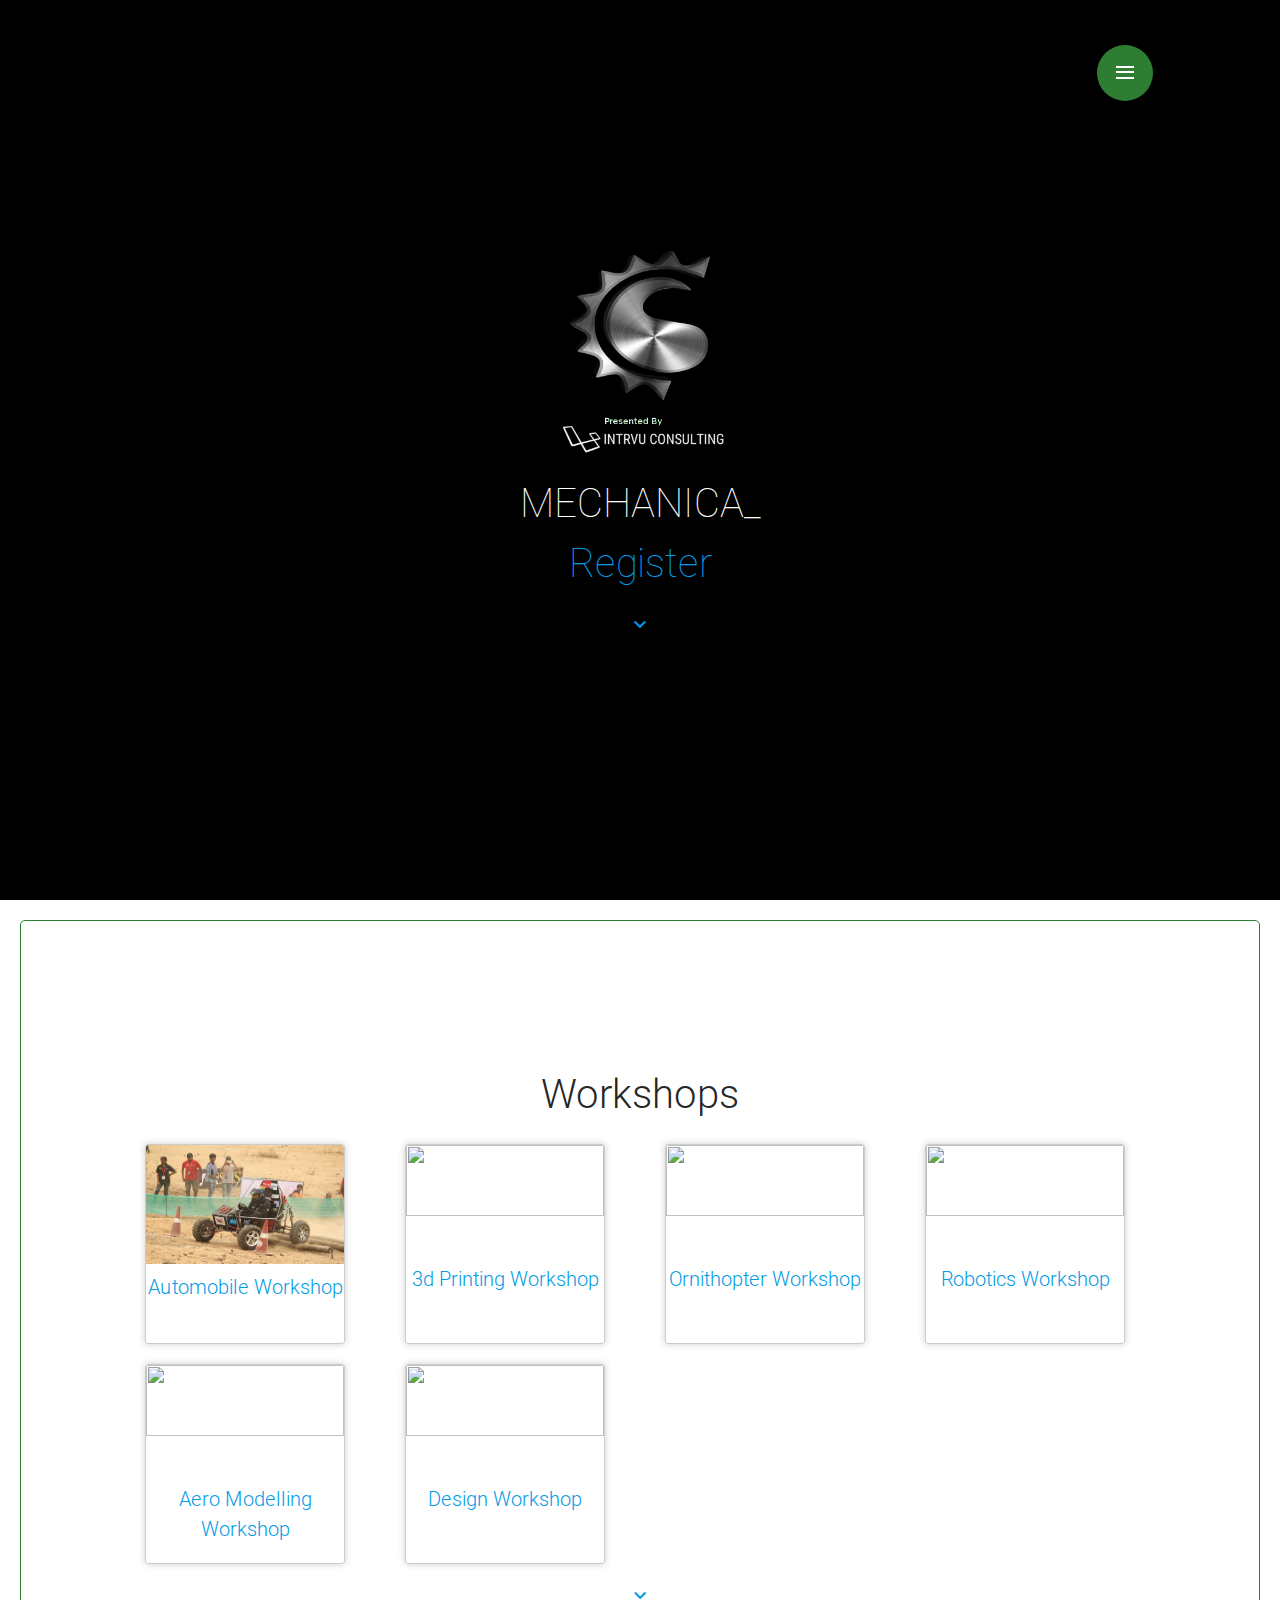
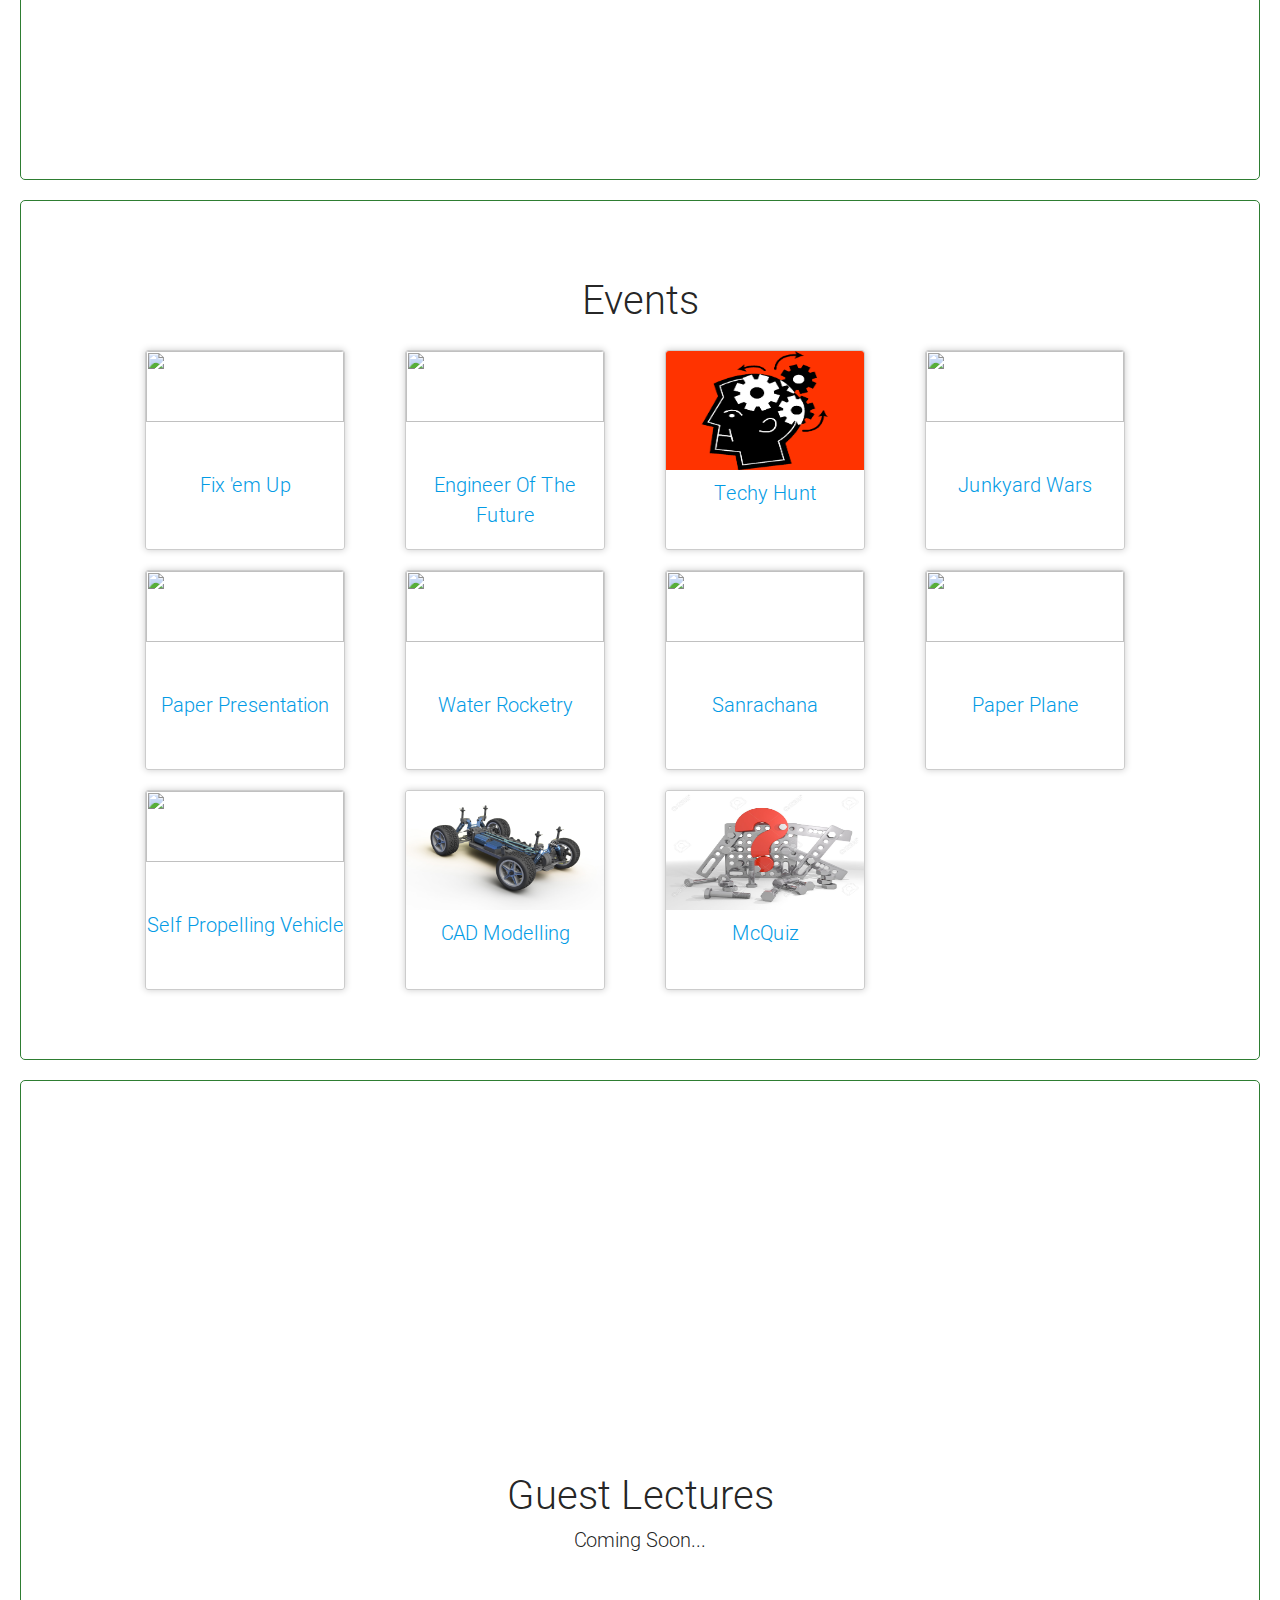
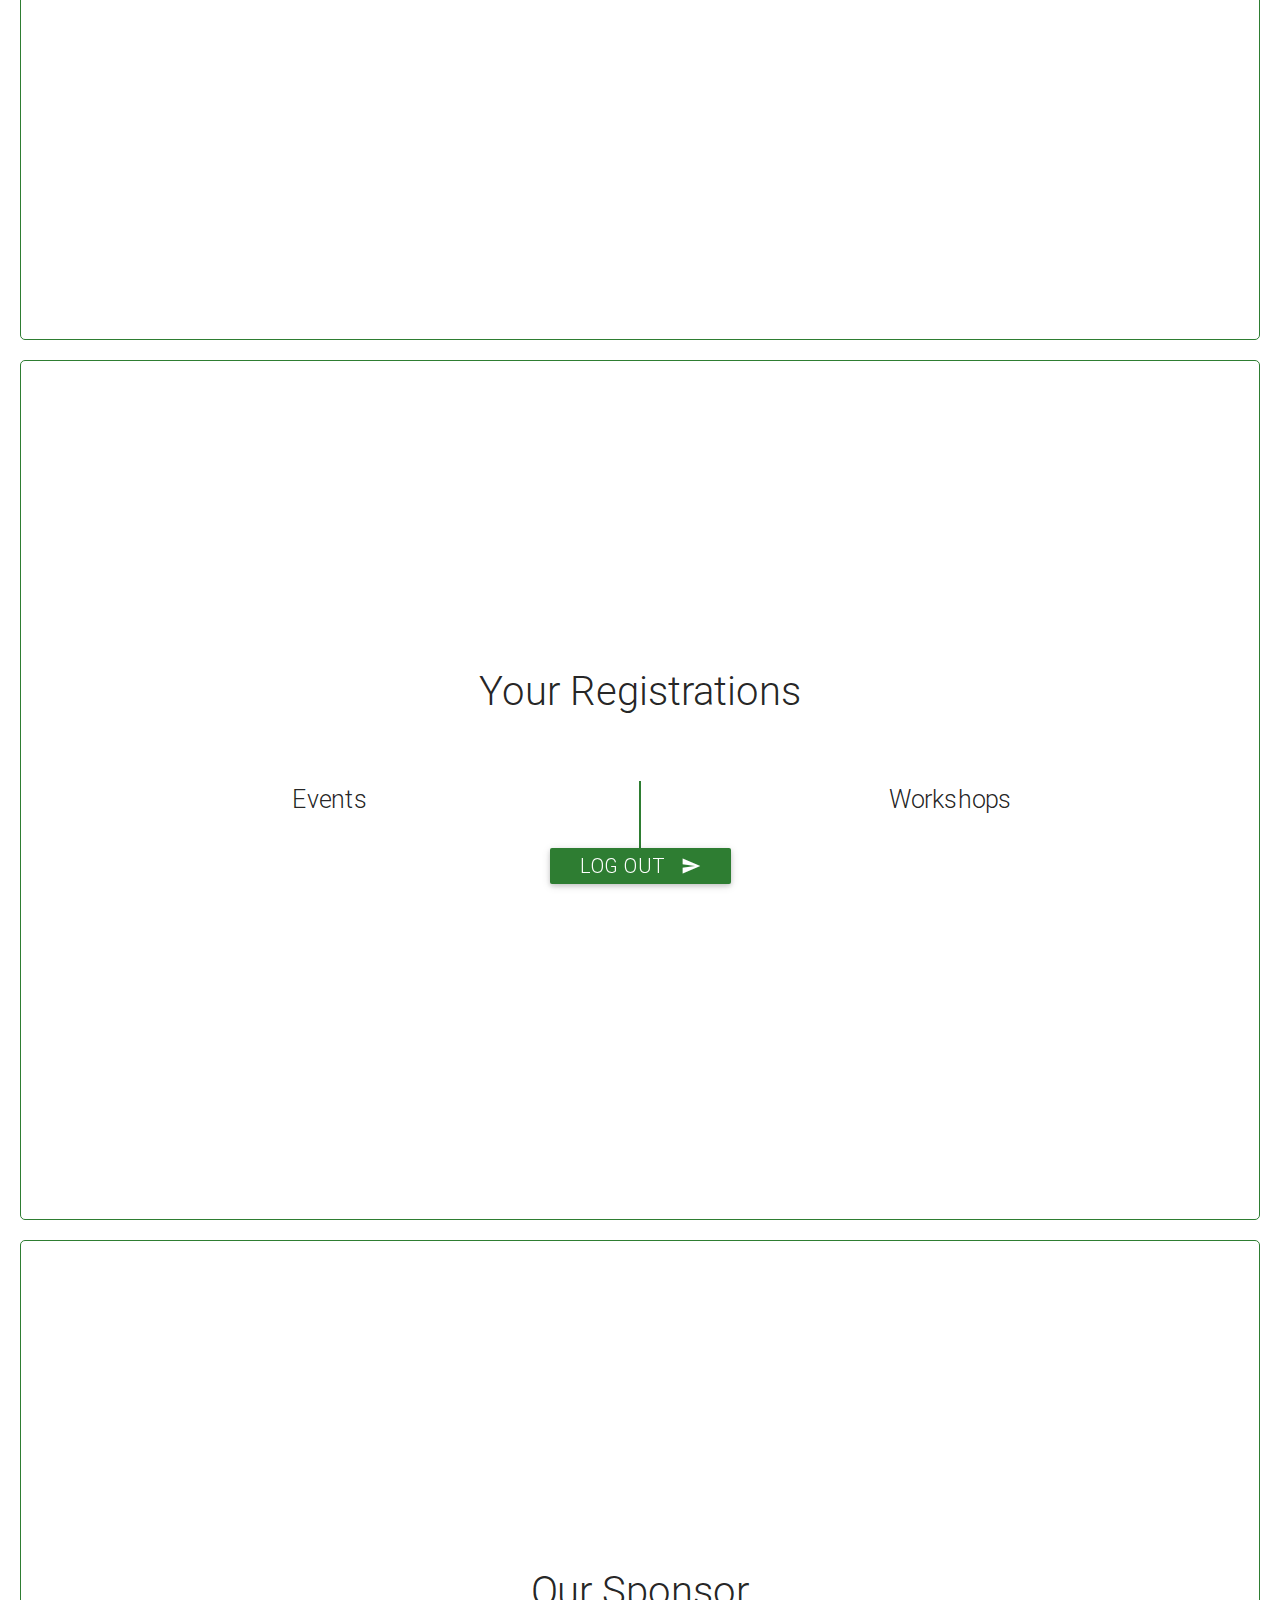
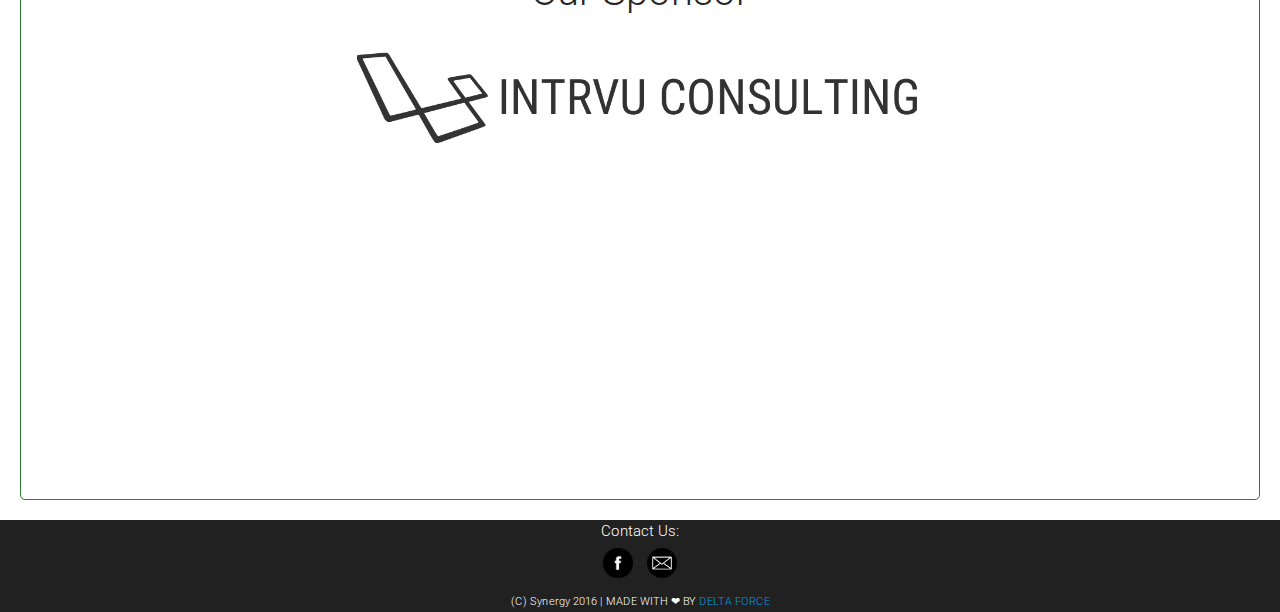
==== commit 53401f9b: "Add sponsor to logo" ====
--- a/index.html
+++ b/index.html
@@ -298,7 +298,7 @@
               <li>Papers with improper formatting will be sent back to the participants and they are encouraged to submit it again after re-formatting.</li>
               <li>Kindly keep the font color of your paper as black (excluding figures, charts, tables).</li>
               <li>Kindly provide your names, email addresses and contact numbers in the paper that you submit.</li>
-              <li>Last date for submission of paper is 3rd April , 2016. The shortlisted participants will be mailed by 5th April, 2016. The papers must be submitted to paperpresentation.synergy16@gmail.com</li>
+              <li>Last date for submission of paper is 8th April , 2016. The shortlisted participants will be mailed by 12th April, 2016. The papers must be submitted to paperpresentation.synergy16@gmail.com</li>
             </ol>
             <ol class="rules">
               <span class="sub-heading">Presentation Details</span>
@@ -1230,6 +1230,7 @@
       <li id="sponsors"><a href="#synergy-sponsors">Sponsors</a></li>
       <li id="campus-ambassador"><a href="#campusAmbassadorModal">Campus Ambassador</a></li>
       <li id="contacts"><a href="#contactsModal">Contacts</a></li>
+      <li id="schedule"><a href="schedule.xlsx">Schedule</a></li>
     </ul>
   </div>
 
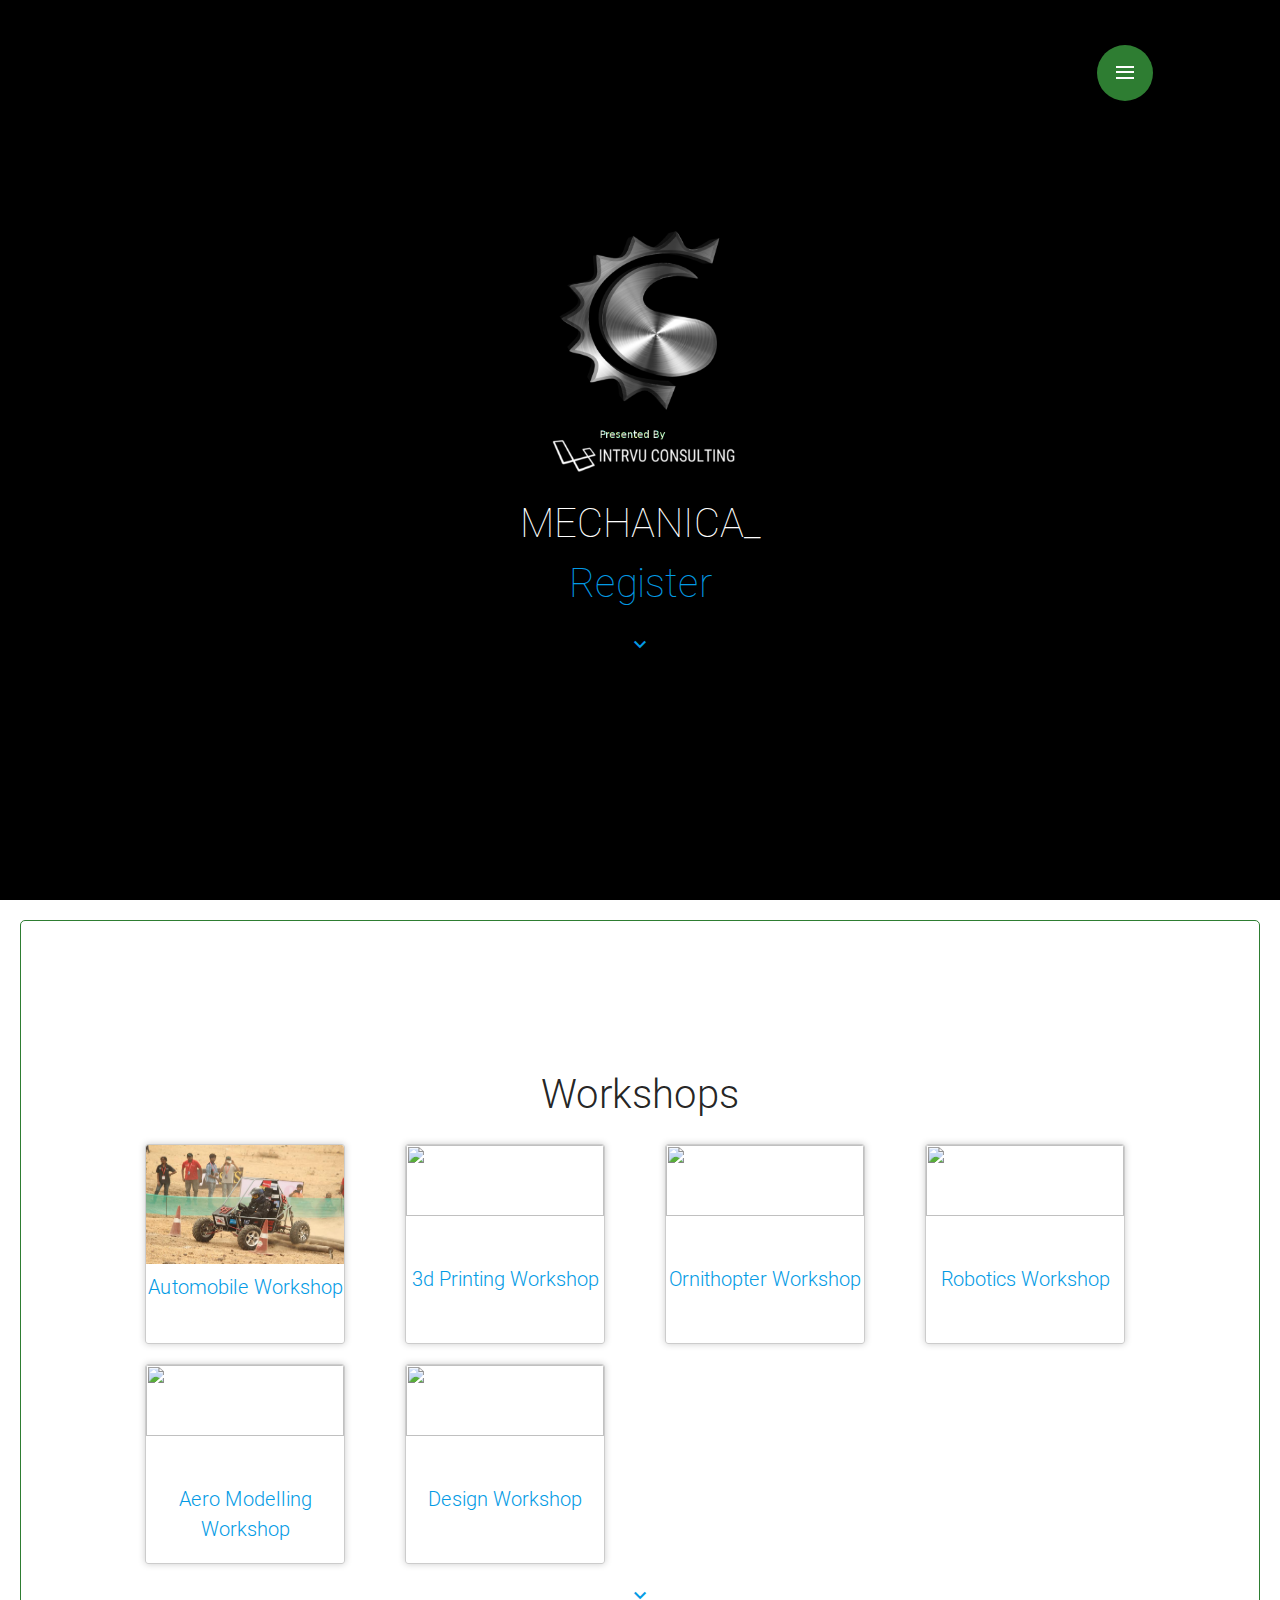
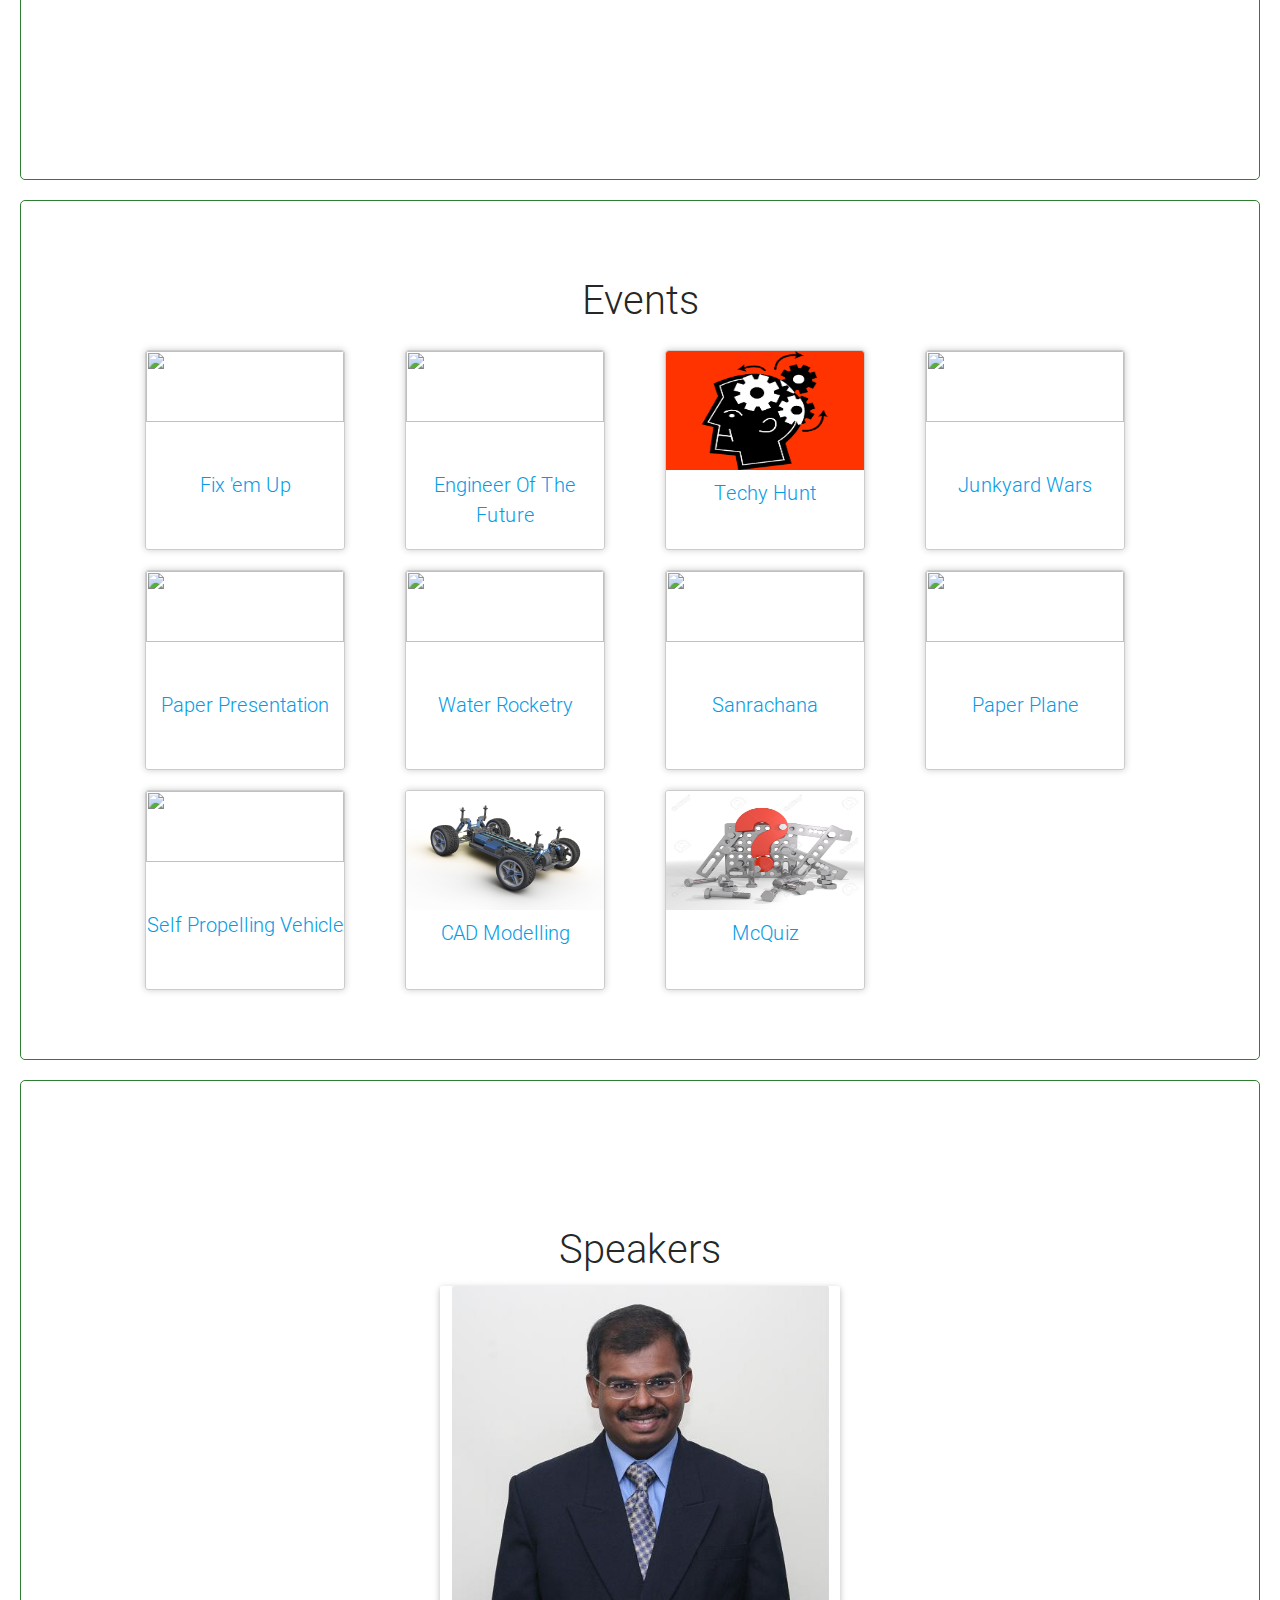
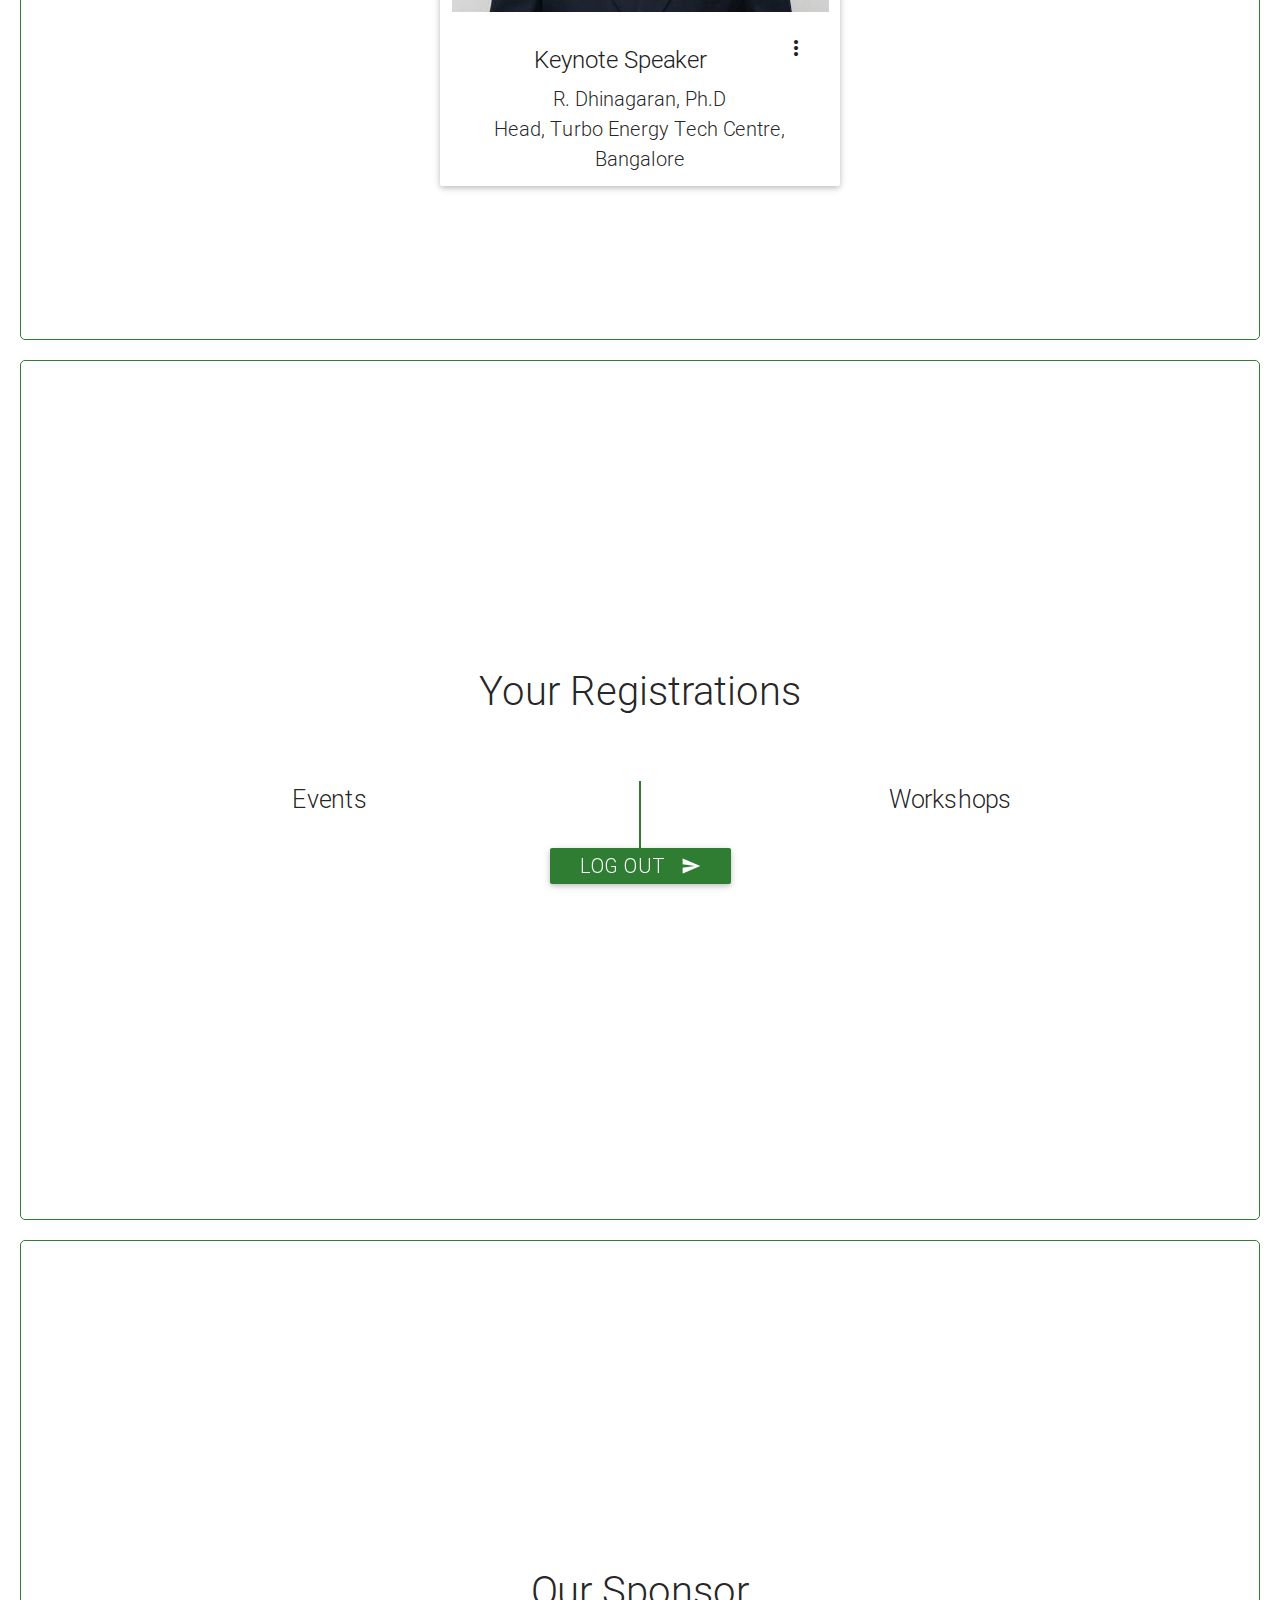
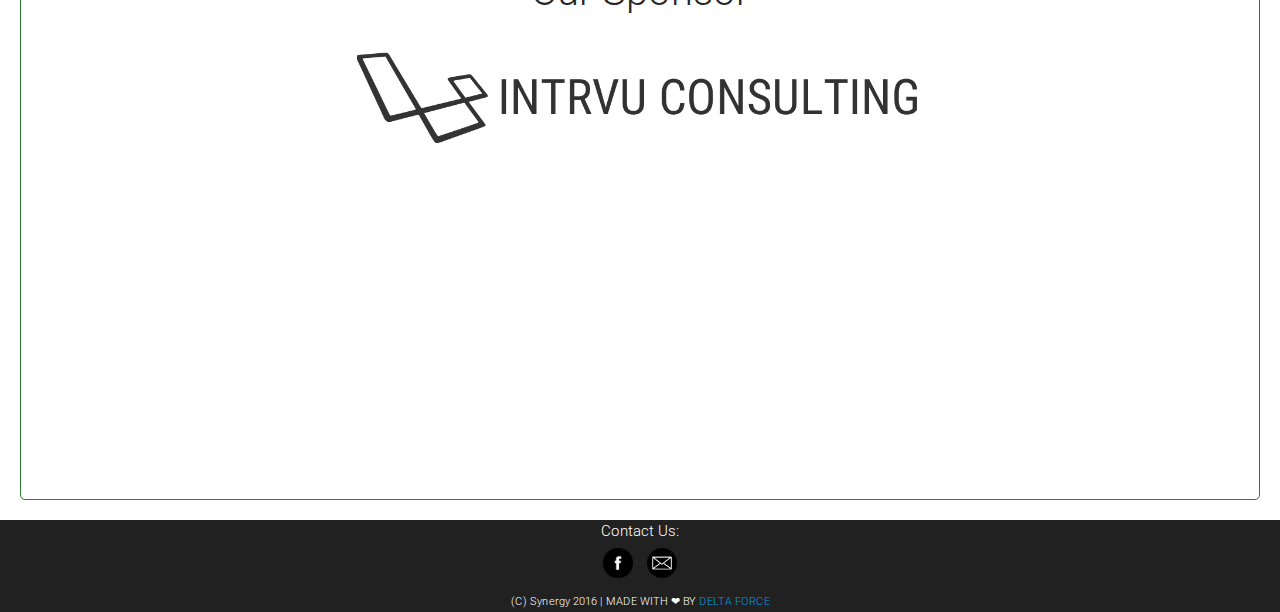
==== commit ba89cf20: "Add keynote speaker" ====
--- a/index.html
+++ b/index.html
@@ -1230,7 +1230,7 @@
       <li id="sponsors"><a href="#synergy-sponsors">Sponsors</a></li>
       <li id="campus-ambassador"><a href="#campusAmbassadorModal">Campus Ambassador</a></li>
       <li id="contacts"><a href="#contactsModal">Contacts</a></li>
-      <li id="schedule"><a href="schedule.xlsx">Schedule</a></li>
+      <li id="schedule"><a href="schedule.xlsx">Schedule (Edited on 7/4/16)</a></li>
     </ul>
   </div>
 
@@ -1430,27 +1430,12 @@
     <div class="row center center-align fullwidth gl">
       <div class="center-align">
       <div class="col s12 m12 l12 center center-align">
-        <span class="header">Guest Lectures</span>
-      </div>
-      <div class="col s12 m12 l12 center center-align">
+        <span class="header">Speakers</span>
+      </div>
+      <!-- <div class="col s12 m12 l12 center center-align">
         <span>Coming Soon...</span>
-      </div>
-      <!--
-      <div class="card col s12 m6 l4 large hoverable">
-        <div class="card-image waves-effect waves-block waves-light">
-          <img class="activator" src="images/asdf.jpg">
-        </div>
-        <div class="card-content">
-          <span class="card-title activator grey-text text-darken-4">Guest Lecture 1<i class="material-icons right">more_vert</i></span>
-          <p><a href="#"> Someone</a></p>
-        </div>
-        <div class="card-reveal">
-          <span class="card-title grey-text text-darken-4">Someone<i class="material-icons right">close</i></span>
-          <p>Something About the someone</p>
-        </div>
-      </div>
-
-      <div class="card col s12 m6 l4 large hoverable">
+      </div> -->
+      <!-- <div class="card large hoverable">
         <div class="card-image waves-effect waves-block waves-light">
           <img class="activator" src="images/asdf.jpg">
         </div>
@@ -1462,22 +1447,51 @@
           <span class="card-title grey-text text-darken-4">Someone Else<i class="material-icons right">close</i></span>
           <p>Something About the someone</p>
         </div>
-      </div>
-
-      <div class="card col s12 m6 l4 large hoverable">
+      </div> -->
+      <!-- <div class="row">
+        <div class="col s12 m7 l4">
+          <div class="medium card">
+            <div class="card-image">
+              <img src="images/Dhina_Picture.jpg">
+              <span class="card-title">Card Title</span>
+            </div>
+            <div class="card-content">
+              <p>I am a very simple card. I am good at containing small bits of information.
+              I am convenient because I require little markup to use effectively.</p>
+            </div>
+
+          </div>
+        </div>
+      </div> -->
+      <!-- <div class="medium card">
+   <div class="card-image waves-effect waves-block waves-light">
+     <img class="activator speaker" src="images/Dhina_Picture.jpg">
+   </div>
+   <div class="card-content">
+     <span class="card-title activator grey-text text-darken-4">Card Title<i class="material-icons right">more_vert</i></span>
+     <p><a href="#">This is a link</a></p>
+   </div>
+   <div class="card-reveal">
+     <span class="card-title grey-text text-darken-4">Card Title<i class="material-icons right">close</i></span>
+     <p>Here is some more information about this product that is only revealed once clicked on.</p>
+   </div>
+ </div> -->
+      <div class="centerAlignWrapper">
+      <div class="card col s12 m6 l4 large hoverable offset-l4">
         <div class="card-image waves-effect waves-block waves-light">
-          <img class="activator" src="images/asdf.jpg">
+          <img class="activator" src="images/Dhina_Picture.jpg">
         </div>
         <div class="card-content">
-          <span class="card-title activator grey-text text-darken-4">Guest Lecture 3<i class="material-icons right">more_vert</i></span>
-          <p><a href="#">Someone Else</a></p>
+          <span class="card-title activator grey-text text-darken-4">Keynote Speaker<i class="material-icons right">more_vert</i></span>
+          <p>R. Dhinagaran, Ph.D</p>
+          <p>Head, Turbo Energy Tech Centre, Bangalore </p>
         </div>
         <div class="card-reveal">
-          <span class="card-title grey-text text-darken-4">Someone Else<i class="material-icons right">close</i></span>
-          <p>Something About the someone</p>
-        </div>
-      </div> -->
-
+          <span class="card-title grey-text text-darken-4">R. Dhinagaran<i class="material-icons right">close</i></span>
+          <p class="speaker-description">Dhinagaran has a M.Tech. & Ph.D. in Aerospace and B.E. in Mechanical Engineering. During his Ph.D. he worked for Indian Space Research Organization on their Secondary Injection Thrust Vector Control for Rocket Nozzles. Subsequently he worked for various multinational companies such as General Electric, Honeywell and LM Wind Power in the area of mechanical component designs pertaining to Gas Turbine, Turbocharger and Wind Turbine Blades. He later on co-founded an Engineering Consulting Company iCube Technology. Currently he is the Head of Tech Centre, Turbo Energy in Bangalore. He is passionate about innovation and has filed 15 patent applications. He is an expert in the area of Computational Fluid Dynamics with over 20 publications to his credit. He is a certified Lean Expert and offers courses on Lean Six Sigma.</p>
+        </div>
+      </div>
+</div>
 
     </div>
 
--- a/css/style.css
+++ b/css/style.css
@@ -50,8 +50,8 @@
 }
 
 .textanimation-logo {
-    height: 210px;
-    width: 230px;
+    height: 250px;
+    width: 260px;
     z-index: 1;
 }
 
@@ -100,6 +100,7 @@
     border:1px solid #ccc;
     box-shadow: 0 0 7px #ccc;
     margin: 20px 30px 0 30px;
+    cursor: pointer;
 }
 
 .events-li img{
@@ -195,3 +196,14 @@
 section div {
   /*border: 1px solid #000;*/
 }
+.speaker{
+  height: 300px;
+  width: 200px;
+}
+.card-desciption{
+  font-size: 12px;
+}
+.centreAlignWrapper{
+  position: relative;
+  /*display: inline;*/
+}
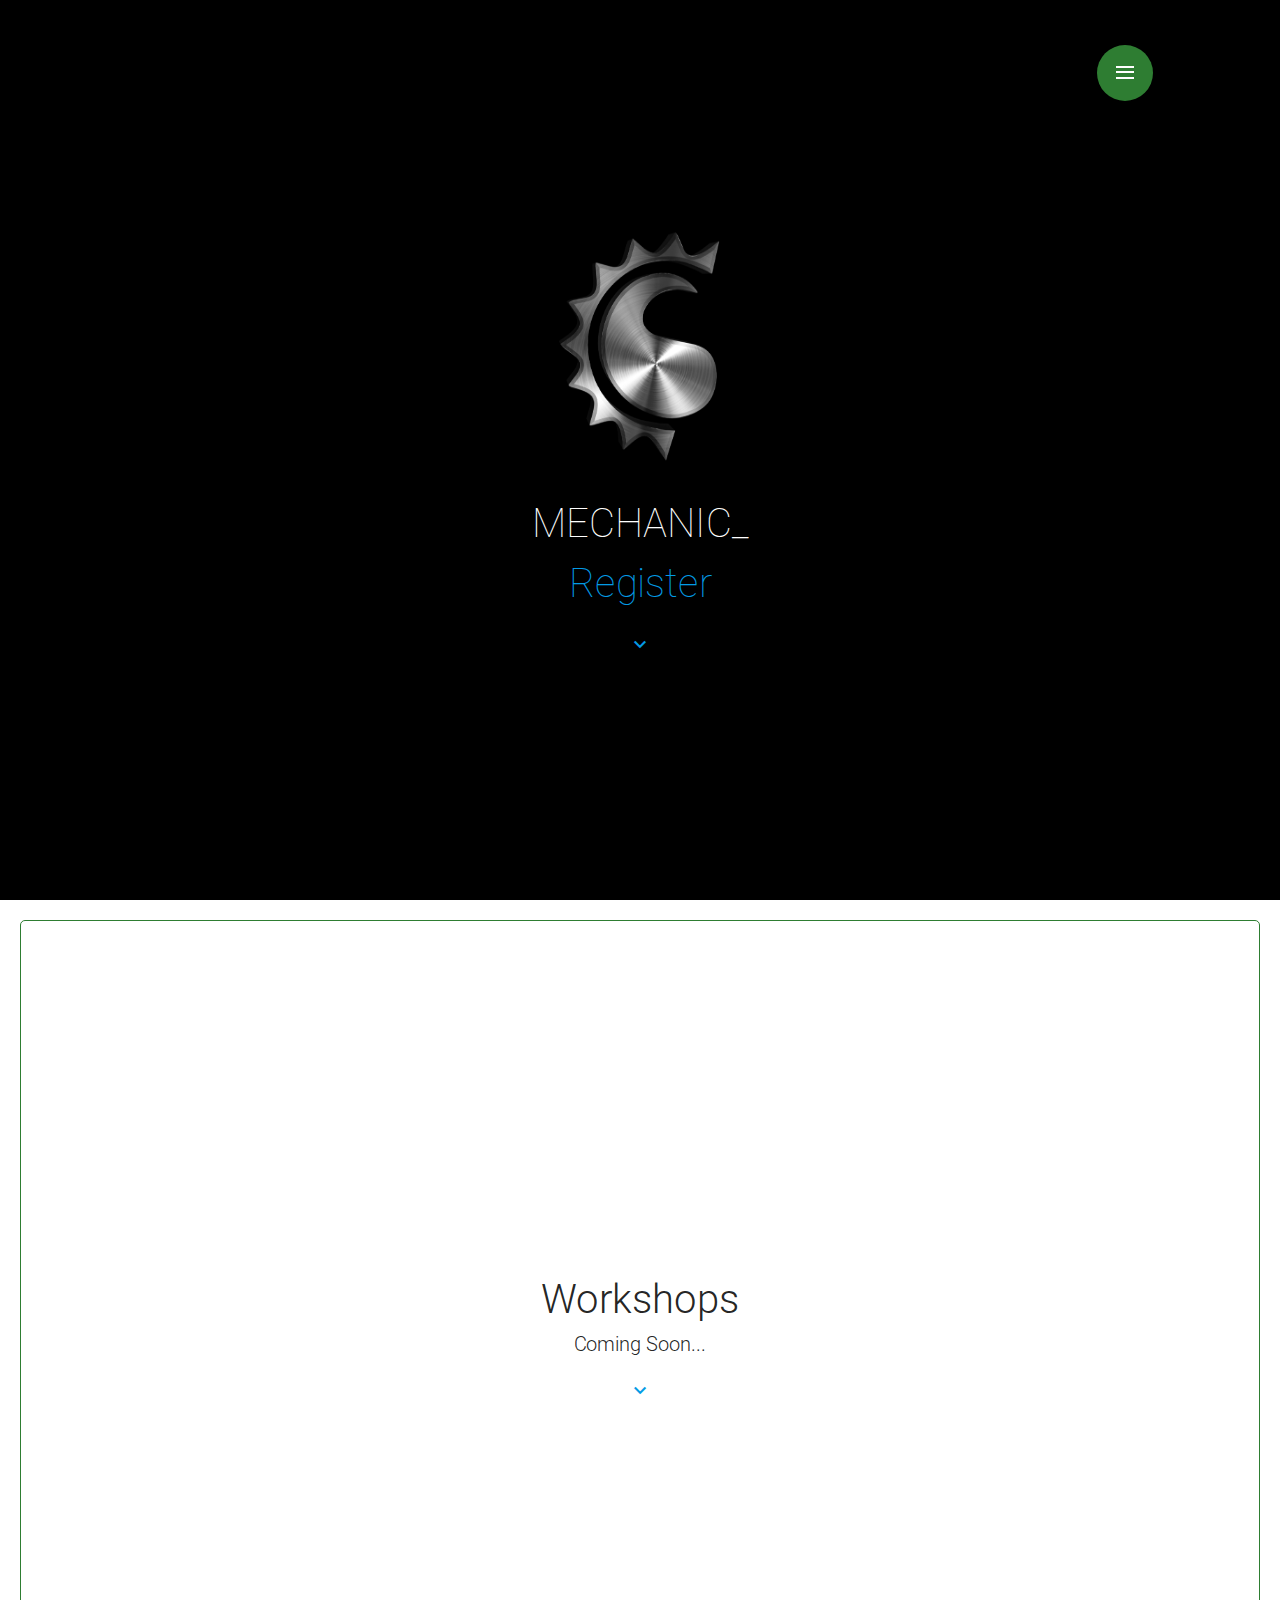
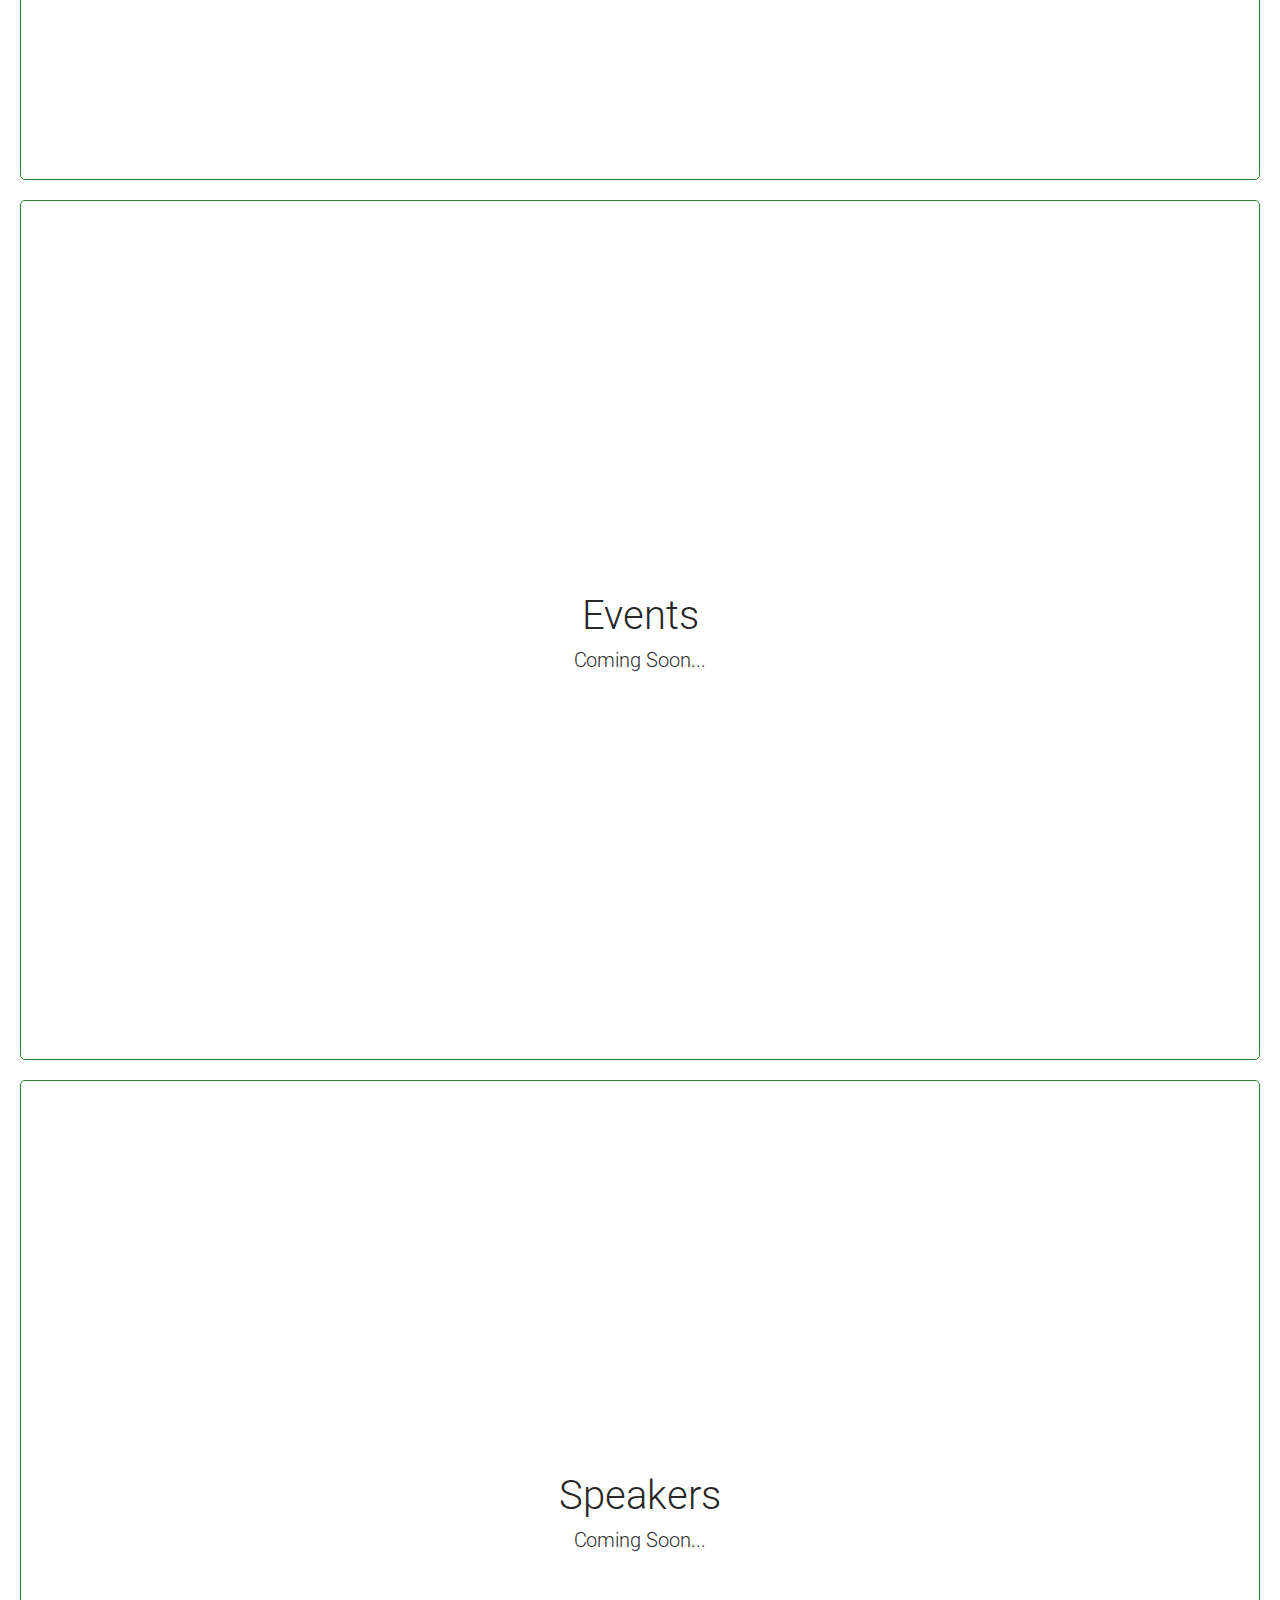
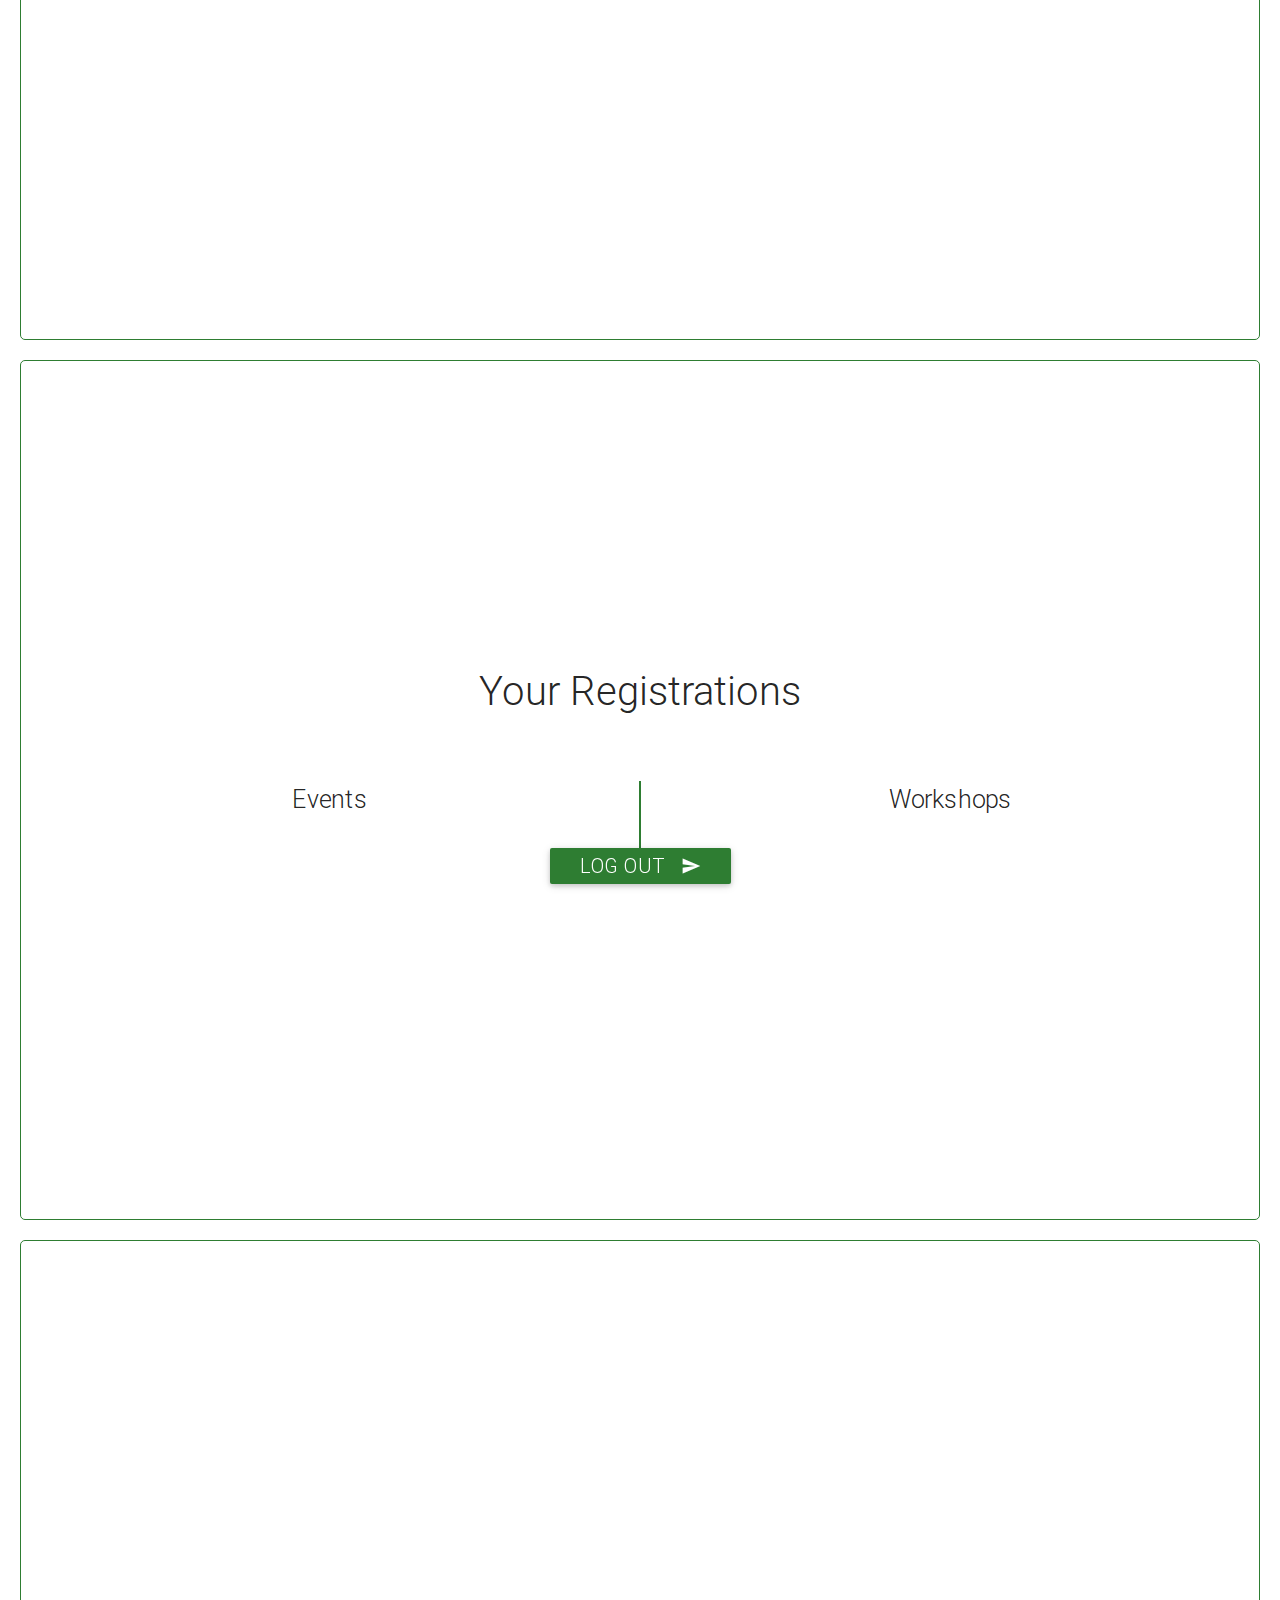
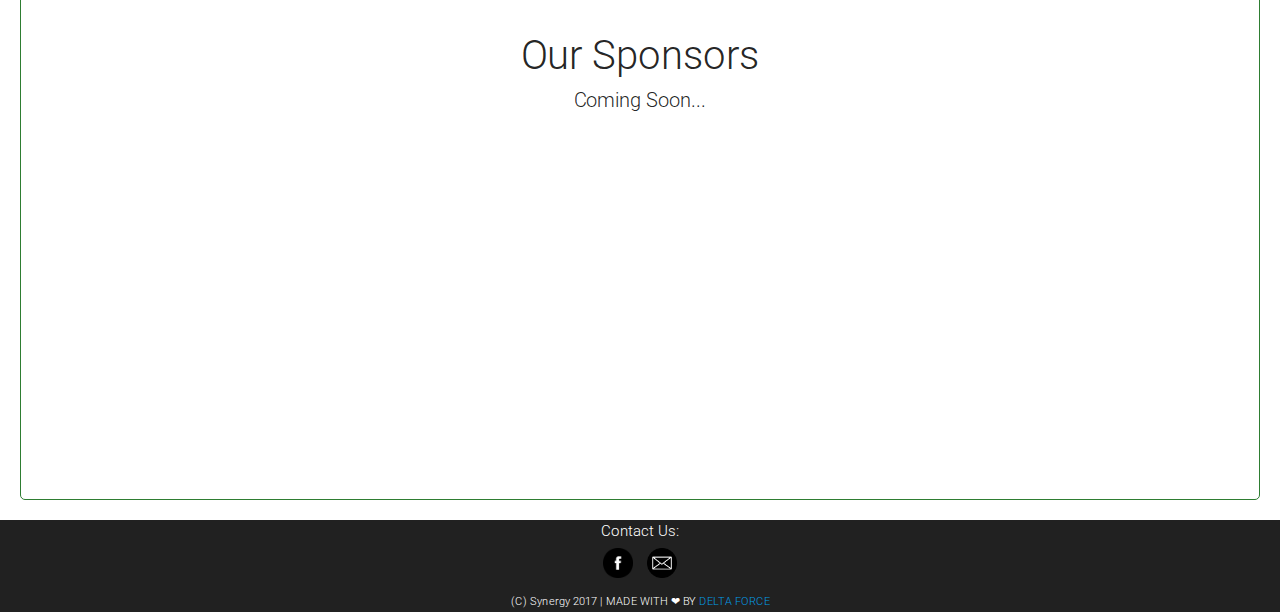
==== commit 17b4c7c4: "Change files for Synergy 2017" ====
--- a/index.html
+++ b/index.html
@@ -2,7 +2,7 @@
 <html>
 
 <head>
-  <title>Synergy 2016</title>
+  <title>Synergy 2017</title>
   <meta http-equiv="Content-Type" content="text/html;charset=utf-8" />
   <script src="js/jquery.min.js"></script>
   <link rel="stylesheet" href="materialize/css/materialize.min.css">
@@ -13,1095 +13,18 @@
   <link rel="stylesheet" href="css/slider.css">
   <link rel="stylesheet" href="css/notebook.css" type="text/css" />
   <link href="https://fonts.googleapis.com/icon?family=Material+Icons" rel="stylesheet">
+ 
+  <link rel="shortcut icon" href="/favicon.ico" type="image/x-icon">
+  <link rel="icon" href="/favicon.ico" type="image/x-icon">
 </head>
 
 <body>
 
   <section class="loading-screen valign-wrapper">
     <div class="valign center center-align fullwidth">
-      <span class="header">Synergy '16</span>
+      <span class="header">Synergy '17</span>
       <div class="progress">
         <div class="indeterminate"></div>
-      </div>
-    </div>
-  </section>
-
-  <!-- Event Books -->
-  <section id="fixemup-viewport" class="book-viewport">
-    <div class="instructions" > Use mouse on page corner or arrow keys to turn pages. Esc to close.</div>
-    <span id="fixemup-hide" class="book-hide"><i class="material-icons">close</i> </span>
-    <div class="container">
-      <div id="fixemup" class="flipbook ">
-        <div class="valign-wrapper">
-          <p class="valign center center-align fullwidth quotes">Fix ‘em Up! </p>
-        </div>
-        <div class="valign-wrapper">
-        </div>
-        <div class="valign-wrapper">
-          <p class="valign center center-align fullwidth">
-            <span class="quotes">“Quick Minds. Swift Hands” </span>
-            <span>
-              Consider yourself quick and handy? Test your innate skills and quench your burning desire as you mantle the dismantled while battling against time and fellow fixers in the latest edition of Fix ‘em up
-            </span>
-          </p>
-        </div>
-        <div></div>
-        <div>
-          <p class="heading">Rules </p>
-          <p>
-            <ol class="rules">
-              <li>First round will be a written round of one hour duration. The participants will be tested on their basic mechanical engineering knowledge and on their practical understanding. Both objective and subjective questions will be asked .This is a qualifying round and marks scored in this round will not be considered for the final evaluation.</li>
-              <li>Only top 10 performers in the first round will be eligible to participate in the second round.</li>
-              <li>Second round will be the Fix‘em up round where the participants will be given dismantled components of two mechanical assemblies.</li>
-              <li>Participants’ compete with time in fixing up the first component .A fixed time (decided on the basis of complexity of the given assembly) will be given to assemble the components in the right manner. Points will be awarded based on the degree of completion.</li>
-            </ol>
-          </p>
-        </div>
-        <div>
-          <p class="heading">Rules</p>
-          <p>
-            <ol start="5" class="rules">
-              <li>	Fixing of the second assembly is not time bound. Points will be awarded based on the order of completion.</li>
-              <li>	Top three contestants will get certificates and cash prizes. Criteria: points scored in Round 2.</li>
-              <li>Judges decision will be final and binding.</li>
-            </ol>
-          </p>
-        </div>
-        <div class="fixed center">
-          <p>
-            <p class="heading fullwidth">Contact </p>
-            <p class="fullwidth contacts">Manoj kumar : +91 8122618637</p>
-            <p class="valign-wrapper">
-              <p class="heading valign center center-align fullwidth " id="fixemup-register"><button class="btn waves-effect waves-light green darken-3">Register<i class="material-icons right">send</i></button></p>
-              <p class="reg-result center fullwidth"> </p>
-            </p>
-          </p>
-        </div>
-      </div>
-    </div>
-  </section>
-  <section id="engineerofthefuture-viewport" class="book-viewport">
-    <div class="instructions" > Use mouse on page corner or arrow keys to turn pages. Esc to close.</div>
-    <span id="engineerofthefuture-hide" class="book-hide"><i class="material-icons">close</i> </span>
-    <div class="container">
-      <div id="engineerofthefuture" class="flipbook">
-        <div class="valign-wrapper">
-          <p class="valign center center-align fullwidth quotes">Engineer of the Future! </p>
-        </div>
-        <div class="valign-wrapper">
-        </div>
-        <div class="valign-wrapper">
-          <p class="valign center center-align fullwidth">
-            <span class="quotes center-align">“Engineering is the art of using science to turn profits” </span><br>
-            <span>
-              Discover the complete engineer in you!!! Here is an event to bring out the engineering skills in you which are combination of team-work, planning, manufacturing, analyzing, presenting and marketing.
-            </span>
-          </p>
-        </div>
-        <div></div>
-        <div>
-          <p class="heading">Rules & Event Format</p>
-          <p>
-            <ul class="rules">
-              <li>A team can comprise a maximum of three people. The team-members can be from different colleges.An individual can be part of only ONE team</li>
-              <li><b>Round 1 :</b>   Your team and one opponent team will be asked to make a product based on the items provided to you in 15 minutes.</li>
-              <li><b>Round 2 :</b>  Market your product to a jury. This can take you 5 minutes. The jury may ask you questions following that.</li>
-              <li>The question for the product will be given on the day of event.</li>
-            </ul>
-          </p>
-        </div>
-        <div>.</div>
-        <div class="fixed center">
-          <p class="heading fullwidth">Contact </p>
-          <p class="fullwidth contacts">Manoj kumar : +91 8122618637</p>
-          <p class="valign-wrapper">
-            <p class="heading valign center center-align fullwidth " id="engineerofthefuture-register"><button class="btn waves-effect waves-light green darken-3">Register<i class="material-icons right">send</i></button></p>
-            <p class="reg-result center fullwidth"></a>
-          </p>
-        </div>
-      </div>
-    </div>
-  </section>
-  <section id="techyhunt-viewport" class="book-viewport">
-    <div class="instructions" > Use mouse on page corner or arrow keys to turn pages. Esc to close.</div>
-    <span id="techyhunt-hide" class="book-hide"><i class="material-icons">close</i> </span>
-    <div class="container">
-      <div id="techyhunt" class="flipbook">
-        <div class="valign-wrapper">
-          <p class="valign center center-align fullwidth quotes">Techy Hunt </p>
-        </div>
-        <div class="valign-wrapper">
-          <!-- <p class="valign center center-align fullwidth quotes">“Quote” </p> -->
-        </div>
-        <div class="valign-wrapper">
-          <p class="valign center center-align fullwidth">
-            Hunt like an engineer!!! Come participate in Techy Hunt, this Synergy!!! Techy hunt is a scavenger hunt held during the synergy !! Are you up for it?
-          </p>
-        </div>
-        <div>
-          <p class="heading">Techy Hunt</p>
-          <p class="rules">Techie Hunt is an intercollegiate quiz. It will test the participants’ knowledge and presence of mind regards to laws of physics. A video – it could be a movie or a viral and bizarre YouTube video, is shown and the contestants should explain it.Teams of 3 members (max) are allowed.</p>
-          <p class="heading">FORMAT</p>
-          <p class="rules">It is a written round/event. Almost all questions will be asked through a video, photos or demonstrations perhaps. The participants will be shown a clipping. Using fundamental laws of physics, they need to tell if the event is in the physical world and explain the physics behind it. (The participants will be shown a clipping and asked to judge its authenticity and if so, explain it).</p>
-        </div>
-        <div>
-          <p class="heading">RULES</p>
-          <p class="rules">
-            <ol>
-              <li>Maximum members per team – 3.</li>
-              <li>The answers should be as brief as possible. In case of a tie-breaker, the team explaining in the shortest answer will be given priority</li>
-              <li>The decision of the judges will be final. </li>
-            </ol>
-          </p>
-        </div>
-        <div></div>
-        <div class="fixed center">
-          <p>
-            <p class="heading fullwidth">Contact </p>
-            <p class="fullwidth contacts">Manoj kumar : +91 8122618637</p>
-            <p class="valign-wrapper">
-              <p class="heading valign center center-align fullwidth " id="techyhunt-register"><button class="btn waves-effect waves-light green darken-3">Register<i class="material-icons right">send</i></button></p>
-              <p class="reg-result center fullwidth"> </p>
-            </p>
-          </p>
-        </div>
-      </div>
-    </div>
-  </section>
-  <section id="junkyardwars-viewport" class="book-viewport">
-    <div class="instructions" > Use mouse on page corner or arrow keys to turn pages. Esc to close.</div>
-    <span id="junkyardwars-hide" class="book-hide"><i class="material-icons">close</i> </span>
-    <div class="container">
-      <div id="junkyardwars" class="flipbook">
-        <div class="valign-wrapper">
-          <p class="valign center center-align fullwidth quotes">Junkyard Wars </p> </div>
-        <div class="valign-wrapper">
-        </div>
-        <div class="valign-wrapper">
-          <p class="valign center center-align fullwidth">
-            <span class="quotes">“Survival of the fittest” </span><br>
-            <span>Synergy ’16 brings to you an opportunity to use all of your engineering prowess, creativity, and intellect to create machines to battle out with junkyard Wars, an event where you must build a working model from junk provided.</span>
-          </p>
-        </div>
-        <div></div>
-        <div>
-          <p class="heading">Rules & Event Format</p>
-          <p>
-            <ol class="rules">
-              <span class="sub-heading">ROUND 1:</span>
-              <li>Each team will be given a question paper on the day of event. Questions will test the participants’ knowledge in basic physics, mechanics and engineering concepts (required for the second round).</li>
-              <li>Time allotted for the round will be 50 minutes.</li>
-              <li>Only one submission is allowed per team.</li>
-              <li>No modifications can be made once the answers are submitted. </li>
-              <li>After round 1 the teams selected for the round 2 will be informed.</li>
-            </ol>
-          </p>
-        </div>
-        <div>
-          <p class="heading">Rules & Event Format</p>
-          <p>
-            <ol class="rules">
-              <span class="sub-heading">ROUND 2:</span>
-              <li>Each team can have a maximum of 5 students per team.</li>
-              <li>Each team must formulate their own ideas and designs. Plagiarism in any form shall lead to disqualification.</li>
-              <li>Non-working models will not be allowed to be showcased.</li>
-              <li>All the team members must be present during the finals.</li>
-              <li>Participants must comply with the rules of the Workshop area where the model will be built.</li>
-              <li>Junkyard Wars is not responsible for any loss of property, injury and delays caused by participants during the event.</li>
-              <li>Junkyard Wars reserves the right to eliminate the participants in case of any misconduct.</li>
-              <li>Decision of the judges is final and binding.</li>
-            </ol>
-          </p>
-        </div>
-        <div class="fixed center">
-          <p class="heading fullwidth">Contact </p>
-          <p class="fullwidth contacts">Manoj kumar : +91 8122618637</p>
-
-          <p class="valign-wrapper">
-            <p class="heading valign center center-align fullwidth " id="junkyardwars-register"><button class="btn waves-effect waves-light green darken-3">Register<i class="material-icons right">send</i></button></p>
-            <p class="reg-result center fullwidth"></p>
-          </p>
-        </div>
-      </div>
-    </div>
-  </section>
-  <section id="paperpresentation-viewport" class="book-viewport">
-    <div class="instructions" > Use mouse on page corner or arrow keys to turn pages. Esc to close.</div>
-    <span id="paperpresentation-hide" class="book-hide"><i class="material-icons">close</i> </span>
-    <div class="container">
-      <div id="paperpresentation" class="flipbook">
-        <div class="valign-wrapper">
-          <p class="valign center center-align fullwidth quotes">Anveshanam – Paper Presentation </p>
-        </div>
-        <div></div>
-        <div class="valign-wrapper">
-          <p class="valign center center-align fullwidth">
-            Do scientific principles energize you? Are you of the opinion that innovation and creativity are best put as practice in applied science? Synergy gives you an opportunity to prove your knowledge and its applications by presenting a paper.
-          </p>
-        </div>
-        <div></div>
-        <div>
-          <p class="heading">Eligibility Criteria</p>
-          <p class="rules">
-            Participants with a valid identity card or a Bonafide Certificate from their institute are eligible to participate.
-          </p>
-          <p class="heading">Event Format</p>
-          <p>
-            <ol class="rules">
-              <li>	Preliminary round will be held online.New ideas are appreciated and papers with originality and feasibility are given preference in the selection.</li>
-              <li>	The number of teams which will be selected depends upon the participation.</li>
-              <li>	The topics for the presentation include:</li>
-              <li>	Clusters:
-                <ol>
-                  <li>Manufacturing </li>
-                  <li>Automobiles</li>
-                  <li>Thermodynamics & Power generation </li>
-                  <li>Design </li>
-                  <li>Miscellaneous </li>
-                </ol>
-              </li>
-            </ol>
-          </p>
-        </div>
-        <div>
-          <p class="heading">General Rules</p>
-          <p>
-            <ol class="rules">
-              <li>Maximum of two members allowed per team. </li>
-              <li>Any number of teams from a college can submit their papers.</li>
-              <li>Participants are not allowed to submit more than one paper.</li>
-              <li>Participants can submit their papers in a maximum of 2 clusters, depending on the content of the paper.</li>
-              <li>If shortlisted, they will be allowed to present it in only one cluster. (Specify your priorities in case of selection in both clusters).</li>
-              <li>Participants are required to send a soft copy of their entire paper, in the IEEE format.</li>
-              <li>The paper length should not exceed 12 pages, of the format specified.</li>
-              <li>Participants whose papers are shortlisted shall be informed personally through mail. The names will be put up on the website as well.</li>
-              <li>Participation certificate will be given to all the shortlisted participants.</li>
-            </ul>
-          </p>
-        </div>
-        <div>
-          <p class="heading">Rules & Regulations</p>
-          <p>
-            <ol class="rules">
-              <span class="sub-heading">Paper Submission</span>
-              <li>Participants have to submit their full paper for scrutiny, abstracts will not be entertained.</li>
-              <li>The document format has to be in Microsoft Word (.doc or .docx) or Printable Document Format (.pdf) only.</li>
-              <li>The title of the submitted file must be a shortened version of their paper title. (eg: -Suppose my paper title is “How to make the tastiest lemon juice from a given lemon, squeezer, water and ice”, then the name of my file will be “making tastiest lemon juice.doc”)</li>
-              <li>Participants are requested to submit their papers in IEEE format. In case it is not possible, submitting the papers in any internationally recognized format is allowed. Else, they can submit their papers in a neat, legible, coherently arranged format, with perfect alignment, font adjustments (sizes, font type), naming of figures/tables/charts and references.</li>
-            </ul>
-          </p>
-        </div>
-        <div>
-          <p class="heading">Rules & Regulations</p>
-          <p>
-            <ol class="rules" start="5">
-              <li>Papers with improper formatting will be sent back to the participants and they are encouraged to submit it again after re-formatting.</li>
-              <li>Kindly keep the font color of your paper as black (excluding figures, charts, tables).</li>
-              <li>Kindly provide your names, email addresses and contact numbers in the paper that you submit.</li>
-              <li>Last date for submission of paper is 8th April , 2016. The shortlisted participants will be mailed by 12th April, 2016. The papers must be submitted to paperpresentation.synergy16@gmail.com</li>
-            </ol>
-            <ol class="rules">
-              <span class="sub-heading">Presentation Details</span>
-              <li>The presentation time will be 8 minutes + some time for questions and answers as per discretion of the judges.  </li>
-              <li>Exceeding of time limit will invoke negative points.</li>
-              <li>Please bring your presentation in the form of .ppt or .pdf. Any other form of the file will not be entertained, please bring the file in a pen drive (avoid CD/DVD).</li>
-            </ol>
-          </p>
-        </div>
-        <div>
-          <p class="heading">Rules & Regulations</p>
-          <p>
-            <ol class="rules" start="4">
-              <li>The participants can include any type of media (pictures, videos) in their presentation, provided they do not show any controversial clips.</li>
-              <li>All participants are strongly requested to be present at the venue15 minutes prior to the start of the presentation; once the event has begun the doors of the presentation hall will be closed and further entry will not be allowed. This is a very specific rule to be followed as it was requested by the judges themselves.</li>
-              <li>Decision of judges will be final and binding on all participants. Any discussions regarding evaluation process at any stage shall not be entertained. Selected participants for the final round are requested to prepare their presentation in Microsoft PowerPoint format (.ppt) or Printable Document Format (.pdf) only.</li>
-            </ol>
-          </p>
-        </div><div></div>
-        <div class="fixed center">
-          <p class="heading fullwidth">Contact </p>
-          <p class="fullwidth contacts">paperpresentation.synergy16@gmail.com</p>
-          <p class="fullwidth contacts">Manoj kumar : +91 8122618637</p>
-          <!-- <p class="contacts fullwidth">paperpresentation.synergy@gmail.com</p> -->
-          <p class="valign-wrapper">
-            <p class="heading valign center center-align fullwidth " id="paperpresentation-register"><button class="btn waves-effect waves-light green darken-3">Register<i class="material-icons right">send</i></button></p>
-            <p class="reg-result center fullwidth"></p>
-          </p>
-        </div>
-      </div>
-    </div>
-  </section>
-  <section id="waterrocketry-viewport" class="book-viewport">
-    <div class="instructions" > Use mouse on page corner or arrow keys to turn pages. Esc to close.</div>
-    <span id="waterrocketry-hide" class="book-hide"><i class="material-icons">close</i> </span>
-    <div class="container">
-      <div id="waterrocketry" class="flipbook">
-        <div class="valign-wrapper">
-          <p class="valign center center-align fullwidth quotes">Water rocketry </p>
-        </div>
-        <div></div>
-        <div class="valign-wrapper">
-          <!-- <p class="heading"></p> -->
-          <p class="valign center center-align fullwidth">
-            Does you have an appatite for flying objects?? Can you make things fly?? Synergy presents you Water rocketry which allows you to bring out your innovation and creativity to compete with others in flying things.
-          </p>
-        </div>
-        <div></div>
-        <div>
-          <p class="heading">Event Format</p>
-          <p class="rules">The hydro-rocket event will have two main round/stages for the participant. A team can have a maximum of 3 students. The members can be from different colleges.</p>
-          <p>
-            <ul class="rules">
-              <li><span class="sub-heading">ROUND 1: Endurance (Time of flight)</span></li>
-              <li>The water rocket can be launched from launch pad with any suitable angle as per your convenience and would be tested for maximum time of flight.</li>
-              <li>.</li>
-              <li><span class="sub-heading">Point distribution for Round 1</span></li>
-            </ul>
-            <ol class="rules">
-              <li>Number of points granted is equal to the time of flight measures in seconds multiplied by 10. (= time of flight in seconds * 10).</li>
-              <li>A stopwatch will be used to measure the time of flight. The duration shall include the time when the rocket is launched and until it touches the ground in the first instance. </li>
-            </ol>
-          </p>
-        </div>
-        <div>
-          <p class="heading">Event Format</p>
-          <p>
-            <ul class="rules">
-              <li><span class="sub-heading">ROUND 2:</span></li>
-              <li>A specific range of the water rocket will be tested in this round. The rocket has to hit a provided target range marked on the ground as concentric circles. The centre of the circles lies at a distance of 50 m from the launch point.</li>
-              <li>.</li>
-              <li><span class="sub-heading">Point distribution for Round 2:</span></li>
-            </ul>
-            <ol class="rules">
-              <li>The circular arena is divided into 3 concentric circular regions with radius of 2m, 4m and 6m.</li>
-              <li>The inner Region A (radius 2 m) holds 100 points.</li>
-              <li>The next Region B (radius 2-4 m) holds 75 points.</li>
-              <li>The last Region C (radius 4-6 m) holds 50 points.</li>
-              <li>No points will be awarded if the water rocket lands outside the arena.</li>
-            </ol>
-          </p>
-        </div>
-        <div>
-          <p class="heading">Event Format</p>
-          <p>
-            <ol class="rules" start="6">
-              <li>The front tip of the water rocket will be considered as the point where the rocket has fallen on the ground. For this round, the position of the rocket once it comes to rest in considered and not the point of first contact with the ground.</li>
-            </ol>
-            <p class="heading">Rules</p>
-            <ol class="rules">
-              <li>Total Points for the Competition is equal to the sum of Round 1 points and Round 2 points</li>
-              <li>In event of any clash of final points a tiebreaker will be held between the concerned teams.</li>
-              <li>The clashing teams will have to go through the second round until the points differ.</li>
-              <li>The top three teams will be granted certificates and prize money. Criteria: points scored in Round 1 and Round 2.</li>
-              <li>The decision taken by the judges is final and binding.</li>
-            </ol>
-          </p>
-        </div>
-        <div>
-          <p class="heading">Model Specifications</p>
-          <ol class="rules">
-            <li>Water Rocket and all of its components should be handmade. Readymade models are strictly not allowed. </li>
-            <li>Your model can be of any size or shape and can be made of any material. But, it should not damage the arena or hurt any person. If your model is found dangerous, you will not be allowed to participate in the event.</li>
-            <li>The water rocket may contain any of the following mechanisms suitable for different rounds:
-              <ol class="rules">
-                <li>Parachute mechanism</li>
-                <li>Gliding (wings type) mechanism</li>
-                <li>Booster mechanism: in this case, participants should ensure that they have proper launchers supporting the launching mechanism</li>
-              </ol>
-            </li>
-          </ol>
-        </div>
-        <div>
-          <p class="heading">Model Specifications</p>
-          <ol class="rules" start="3">
-            <li>
-              <ol class="rules" start="4">
-                <li>Any other innovative mechanism is encouraged provided that the material and mechanism used is not harmful or dangerous to any person in the field. In this case the decision of organizers will be final and no queries will be entertained in this regard.</li>
-                <li>Teams are allowed to use more than one model for different rounds but must maintain the same model during the round. However, it is upon the team to choose what model to use for different rounds according to the mentioned rules.</li>
-              </ol>
-            </li>
-            <li>Use of electrical/electronic components is strictly prohibited. The mechanism should be purely mechanical. </li>
-          </ol>
-        </div>
-        <div>
-          <p class="heading">Rules</p>
-          <ol>
-            <li>The participants will be given three trials for round 2 out of which the best will be considered for the final judgment of that round.</li>
-            <li>Only water and air can be used as propellants.</li>
-            <li>Maximum pressure allowed is 70 psi.</li>
-            <li>Air pump will be provided on the spot for pressurizing the water rocket.</li>
-            <li>The team will be disqualified in case the bottle bursts while pressurizing and is still mounted on the launcher.</li>
-            <li>Participants are allowed to use separate models for round one and two but the same model has to be used throughout a given round.</li>
-            <li>Teams should bring their own launch pad which consists of pressure gauge!</li>
-          </ol>
-        </div>
-        <div class="fixed center">
-          <p class="heading fullwidth">Contact </p>
-          <p class="fullwidth contacts">Manoj kumar : +91 8122618637</p>
-          <p class="valign-wrapper">
-            <p class="heading valign center center-align fullwidth" id="waterrocketry-register"><button class="btn waves-effect waves-light green darken-3">Register<i class="material-icons right">send</i></button></p>
-            <p class="reg-result center fullwidth"></p>
-          </p>
-        </div>
-      </div>
-    </div>
-  </section>
-  <section id="sanrachana-viewport" class="book-viewport">
-    <div class="instructions" > Use mouse on page corner or arrow keys to turn pages. Esc to close.</div>
-    <span id="sanrachana-hide" class="book-hide"><i class="material-icons">close</i> </span>
-    <div class="container">
-      <div id="sanrachana" class="flipbook">
-        <div class="valign-wrapper">
-          <p class="valign center center-align fullwidth quotes">Sanrachana </p> </div>
-        <div> </div>
-        <div class="valign-wrapper">
-          <p class="valign center center-align fullwidth ">
-            Synergy presents you Sanrachana, an event where you race against the clock with other teams to make the best model out of the given materials and in the process test your creativity, resourcefulness and innovation.
-          </p>
-        </div>
-        <div>
-          <p class="heading">Rules </p>
-          <p class="rules">
-            Event will be conducted on Day 1 and 2. The Problem Statement and evaluation criteria will be given on the spot. Maximum of three participants for the team. Sufficient material and time will be given for model making. Teams should submit their models everyday on the same evening. Teams should use only the provided material. Judge’s decision will be final and abiding.
-          </p>
-          <p class="rules">
-            Participant’s should sit in a given area and work on it to ensures outside materials are not used.
-          </p>
-          <p class="rules">
-            Why wait ? Unleash the innovator inside u !
-          </p>
-        </div>
-        <div class="fixed center">
-          <p class="heading fullwidth">Contact </p>
-          <p class="fullwidth contacts">Manoj kumar : +91 8122618637</p>
-          <p class="valign-wrapper">
-            <p class="heading valign center center-align fullwidth " id="sanrachana-register"><button class="btn waves-effect waves-light green darken-3">Register<i class="material-icons right">send</i></button></p>
-            <p class="reg-result center fullwidth"></p>
-          </p>
-        </div>
-      </div>
-    </div>
-  </section>
-  <section id="paperplane-viewport" class="book-viewport">
-    <div class="instructions" > Use mouse on page corner or arrow keys to turn pages. Esc to close.</div>
-    <span id="paperplane-hide" class="book-hide"><i class="material-icons">close</i> </span>
-    <div class="container">
-      <div id="paperplane" class="flipbook">
-        <div class="valign-wrapper">
-          <p class="valign center center-align fullwidth quotes">Paper Plane </p>
-        </div>
-        <div class="valign-wrapper">
-        </div>
-        <div class="valign-wrapper">
-          <p class="valign center center-align fullwidth">
-            <span class="heading">“Get life back to typical childhood memories by flying close to them, through them or around them.”</span><br>
-            <span>Have you had childhood memories?? Bring them to action in this event. Synergy presents you Paper plane event where you can compete with others in your creativeness.</span>
-          </p>
-        </div>
-        <div></div>
-        <div>
-          <p class="heading">JUDGING CRITERIA </p>
-          <p>
-            <ol class="rules">
-              The winners will be determined in the following three disciplines:
-              <li><b>Longest Airtime</b> :Winner of this category will be the plane (made out of just one sheet of paper) that manages to stay in the air the longest.</li>
-              <li><b>Longest Distance</b>:Winner of this category will be the plane (made out of just one sheet of paper) that flies the longest distance between the lift-off and the landing point within the provided Air Space.</li>
-              <li><b>Aerobatics</b> :Creativity & style – that is what it takes to make a paper plane fly artistically through the air.</li>
-            </ol>
-            <ol>
-              A jury will determine the winner according to following criteria:
-              <li>Construction (technical) of the paper plane</li>
-              <li>Creativity (art & design)</li>
-              <li>Flight performance</li>
-            </ol>
-          </p>
-        </div>
-        <div>
-          <p class="heading"> RULES</p>
-          <ol class="rules">
-            <li>Paper planes must only be constructed out of one A4 piece of paper:(Standard A4 format (297x210mm), not more than 100gms). The sheet must be modified by folding only! No ripping, gluing, cutting, stapling or ballasting is allowed!</li>
-            <li>The body of the plane needs to be out of A4 paper but there are no restrictions with regards to paper quality, size and construction technique. Do not use support material for the construction of planes.</li>
-            <li>Paper planes have to be built at site in front of the organizers.</li>
-            <li>The aircraft must be launched by one person throwing the aircraft unaided from behind a straight launch line marked on the floor. Passing over the launch line leads to an invalid attempt. Touching the launch line or any point beyond during the launch, leads to an invalid attempt. The thrower may move beyond the launch line, after the paper plane hits the ground or any object.</li>
-          </ol>
-        </div>
-        <div>
-          <p class="heading"> RULES</p>
-          <ol class="rules" start="5">
-            <li>Two trials per participant are allowed. A participant can handle only one plane.</li>
-            <li>Planes are not allowed to be remote controlled nor to use stored energy (battery, etc.)</li>
-            <li>Ready-made planes cannot be brought along to the competition.</li>
-            <li>There are no limitations with regards to the body style while throwing.</li>
-            <li>Each participant has a time slot of 1 minute to perform.</li>
-            <li>The decision taken by the event manager is final.</li>
-          </ol>
-        </div>
-        <div></div>
-        <div class="fixed center">
-          <p class="heading fullwidth">Contact </p>
-          <p class="fullwidth contacts">Manoj kumar : +91 8122618637</p>
-          <p class="valign-wrapper">
-            <p class="heading valign center center-align fullwidth " id="paperplane-register"><button class="btn waves-effect waves-light green darken-3">Register<i class="material-icons right">send</i></button></p>
-            <p class="reg-result center fullwidth"></p>
-          </p>
-        </div>
-      </div>
-    </div>
-  </section>
-  <section id="selfpropellingvehicle-viewport" class="book-viewport">
-    <div class="instructions" > Use mouse on page corner or arrow keys to turn pages. Esc to close.</div>
-    <span id="selfpropellingvehicle-hide" class="book-hide"><i class="material-icons">close</i> </span>
-    <div class="container">
-      <div id="selfpropellingvehicle" class="flipbook">
-        <div class="valign-wrapper">
-          <p class="valign center center-align fullwidth quotes">Self Propelled vehicle </p> </div>
-        <div></div>
-        <div class="valign-wrapper">
-          <p class="valign center center-align fullwidth ">
-            Design a mechanically self propelling vehicle which will to travel the given track in minimum possible time. Tentatively, a two round event.
-          </p>
-        </div>
-        <div></div>
-        <div>
-          <p class="heading">Event Format </p>
-          <p>
-            <ol class="rules">
-              <li><b>Round 1 :</b> The vehicle is to move on a straight track covering a minimum distance of 5m. The top 10 teams qualify for the next round. </li>
-              <li><b>Round 2 :</b> In this round, the vehicle is to move through an undulating terrain of mountains and valleys. This round will be a race. The team that finishes first wins.</li>
-              <li><b>NOTE :</b> Once you let go of the vehicle from the starting position, you are not allowed to externally apply force by any means.Use of electric/electronic components is NOT permittedThe vehicle must obey lane discipline. Size of lane and ramp angle will be updated soon... Decision of event manager is final. </li>
-            </ol>
-          </p>
-        </div>
-        <div>
-          <p class="heading"> RULES</p>
-          <ol class="rules">
-            <li>Once you let go of the vehicle from the starting position, you are not allowed to externally apply force by any means.</li>
-            <li>Use of electric/electronic components is NOT permitted</li>
-            <li>The vehicle must obey lane discipline. Size of lane and ramp angle yet to be decided. </li>
-            <li>Decision of event manager is final. </li>
-          </ol>
-        </div>
-        <div class="fixed center">
-          <p class="heading fullwidth">Contact </p>
-          <p class="fullwidth contacts">Manoj kumar : +91 8122618637</p>
-          <p class="valign-wrapper">
-            <p class="heading valign center center-align fullwidth " id="selfpropellingvehicle-register"><button class="btn waves-effect waves-light green darken-3">Register<i class="material-icons right">send</i></button></p>
-            <p class="reg-result center fullwidth"></p>
-          </p>
-        </div>
-      </div>
-    </div>
-  </section>
-  <section id="cadmodelling-viewport" class="book-viewport">
-    <div class="instructions" > Use mouse on page corner or arrow keys to turn pages. Esc to close.</div>
-    <span id="cadmodelling-hide" class="book-hide"><i class="material-icons">close</i> </span>
-    <div class="container">
-      <div id="cadmodelling" class="flipbook">
-        <div class="valign-wrapper">
-          <p class="valign center center-align fullwidth quotes">CAD Modelling </p>
-        </div>
-        <div class="valign-wrapper">
-          <!-- <p class="valign center center-align fullwidth quotes">“Quote” </p> -->
-        </div>
-        <div class="valign-wrapper">
-          <p class="valign center center-align fullwidth">
-            Can you prove your design creativeness using modern technological upgrades?? Synergy gives you a chance to prove yourself. Make a design of the given problem and win presents.
-          </p>
-        </div>
-        <div>
-          <p class="heading">Event Format</p>
-          <p class="rules">Your task is simple. All you need to do is to solve the given problem statement by unleashing your design skills. Simpler and effective design would have the upper hand in the event. The event consists of two rounds- prelims and finals. </p>
-          <ol class="rules">
-            <li>Round 1: A set of 5 subjective questions will be given and the top 10 TEAMS will be selected for the next round. The questions will be based on basic concepts of engineering drawing. A team can have a maximum of two students.</li>
-            <li>Round 2: A problem statement will be given challenging your 3-D modeling skills. Your task is to solve it using your design skills. Design is supposed to completed within the given time duration. Time taken and number of features added will be taken into account. The problem statement will be given on the day of the event. (Time Limit - 2 hrs)</li>
-          </ol>
-
-        </div>
-        <div>
-          <p class="heading">Rules</p>
-          <ol class="rules">
-            <li>A maximum of two per team is to enroll for this event. The team members can be from different colleges/institutions.</li>
-            <li>Any of the following design software can be used in the event: Creo 2.0 parametric, Catia, Solidworks, Pro E. (In case you are using some other software ask the organizers prior to the event) .</li>
-            <li> No plagiarism encouraged.</li>
-            <li> Originality, creativity, clarity of the idea, feasibility of design will be    checked rigorously.</li>
-            <li> Decision of the judges will be final.</li>
-          </ol>
-        </div>
-        <div></div>
-        <div class="fixed center">
-          <p>
-            <p class="heading fullwidth">Contact </p>
-            <p class="fullwidth contacts">Manoj kumar : +91 8122618637</p>
-            <p class="valign-wrapper">
-              <p class="heading valign center center-align fullwidth " id="cadmodelling-register"><button class="btn waves-effect waves-light green darken-3">Register<i class="material-icons right">send</i></button></p>
-              <p class="reg-result center fullwidth"> </p>
-            </p>
-          </p>
-        </div>
-      </div>
-    </div>
-  </section>
-  <section id="mcquiz-viewport" class="book-viewport">
-    <div class="instructions" > Use mouse on page corner or arrow keys to turn pages. Esc to close.</div>
-    <span id="mcquiz-hide" class="book-hide"><i class="material-icons">close</i> </span>
-    <div class="container">
-      <div id="mcquiz" class="flipbook">
-        <div class="valign-wrapper">
-          <p class="valign center center-align fullwidth quotes">McQuiz </p>
-        </div>
-        <div class="valign-wrapper">
-          <p class="valign center center-align fullwidth quotes"> </p>
-        </div>
-        <div class="valign-wrapper">
-          <p class="valign center center-align fullwidth">
-            McQuiz is an online Events. Further details will be announced soon..
-          </p>
-        </div>
-        <div></div>
-        <div class="fixed center">
-          <p>
-            <p class="heading fullwidth">Contact </p>
-            <p class="fullwidth contacts">Manoj kumar : +91 8122618637</p>
-            <p class="valign-wrapper ">
-              <p class="center-align fullwidth">
-                Coming Soon...
-              </p>
-              <!-- <p class="heading valign center center-align fullwidth " id="mcquiz-register"><button class="btn waves-effect waves-light green darken-3">Register<i class="material-icons right">send</i></button></p>
-              <p class="reg-result center fullwidth"> </p> -->
-            </p>
-          </p>
-        </div>
-      </div>
-    </div>
-  </section>
-
-  <!-- Workshop Books -->
-  <section id="automobile-viewport" class="book-viewport">
-    <div class="instructions" > Use mouse on page corner or arrow keys to turn pages. Esc to close.</div>
-    <span id="automobile-hide" class="book-hide"><i class="material-icons">close</i> </span>
-    <div class="container">
-      <div id="automobile" class="flipbook">
-        <div class="valign-wrapper">
-          <p class="valign center center-align fullwidth quotes">Automobile Workshop </p>
-        </div>
-        <div class="valign-wrapper">
-          <!-- <p class="valign center center-align fullwidth quotes">“Quote” </p> -->
-        </div>
-        <div class="valign-wrapper">
-          <p class="valign center center-align fullwidth">
-            It’s a one day workshop wherein the participants will be taught basic automobile engineering along with practical demonstrations in the institute’s automobile laboratory.
-            <br>
-            <span class="heading">Party/Team In-charge: PSI Racing</span>
-          </p>
-        </div>
-        <div>
-          <p class="heading">About The Team</span>
-          <p class="rules">PSI Racing Team is the official motorsports team comprising of a group of highly auto-enthusiastic undergraduates from NIT Trichy, which has eight years of experience in car building and designing. Being one of the top ranked teams in India, it strives to achieve bigger feats through its participation and performance in several All India ATV building events each year. The team has won the Safest ATV Award in SAE India Baja 2014 in which it finished 10th overall.  Also this year marked a splendid achievement when the team finished 2nd overall at Baja Student India as well as won events like Weight Pulling and Sales Presentation.</p>
-        </div>
-        <div>
-          <p class="heading">About The Workshop</span>
-          <p class="rules">Apart from engaging in several activities and competitions to develop their design and engineering acumen, the team also believes in promoting the spirit of automotive engineering through their vivid field experiences as well as through their work. They conduct a Workshop during Synergy every year covering the theoretical aspects of all sub-systems present in the automobiles, evolution of the automotive technology as well as practical sessions involving rigorous discussions of all components present in the car in the automobile engineering laboratory. The workshop is attractive due the creative audio-visual aids used and also involves a session on using of design/modeling packages.</p>
-          <p class="rules">In response to last year’s overwhelming participation for the workshop, the course contents have been expanded to include sub-system design and/or modeling sessions. These are extremely requisite topics which give in-depth details on how design calculations are made, parameters to be chosen, constraints and governing design considerations. </p>
-        </div>
-        <div>
-          <p class="rules">The session as a whole, certainly grants you an edge over others at work or during placements in automobile companies as what this workshop gives you cannot be found online but from the practical experience of the team.</p>
-          <p class="heading">Pre-requisites:</p>
-          <p class="rules"> The automobile workshop will be a fantastic learning experience where one will gain a lot of knowledge about how vehicles work. Although we do not stress on prerequisites for the workshop, it would be very helpful if the participants have an interest in Automobile Engineering and knowledge of basic Physics and Engineering Mechanics.</p>
-          <p class="heading"> Duration</p>
-          <p class="rules">The workshop will be 8 hours long. The participant would attend two sessions of theory, one practical session and a design/modeling software session.</p>
-        </div>
-        <div>
-          <p class="heading"> Course Content</p>
-          <p class="rules">The workshop will comprise of a well-structured review on the evolution and advancements of each of the following subsystems of an automobile starting from the very basics. The interactive practical sessions will be a very apt aid to visualize and understand the working principles of each subsystem.</p>
-          <ol class="rules">
-            <li>Engine </li>
-            <li>Drive-train </li>
-            <li>Chassis </li>
-            <li>Steering</li>
-            <li>Suspension</li>
-            <li>Brakes</li>
-            <li>Vehicle dynamics </li>
-          </ol>
-          <p class="rules">Also an overview of the entire design, fabrication and testing phase of the successful AT V (All-Terrain Vehicle) built by the team will  be discussed which will provide insights towards the functioning of the auto-industry in brief.</p>
-
-        </div>
-        <div>
-          <p class="heading">Design of Car Sub-Systems:</p>
-          <p class="rules">Following aspects will be covered,</p>
-          <ol class="rules">
-            <li>Critical concepts of sub-system revisited</li>
-            <li>Arriving at requisite design parameters and their theoretical justification for selection </li>
-            <li>Evaluation of design constraints by applying governing rules</li>
-            <li>Setting-up and analyzing design targets and methodologies </li>
-            <li>Step by step explanation of designing procedure and calculations involved</li>
-            <li>Suggested fabrication methods to be adopted </li>
-            <li>Discussion with CAD modeled sub-system parts (if any) </li>
-          </ol>
-        </div>
-
-        <div class="fixed center">
-          <p class="heading"> Registration Fee : ₹721 per participant</p>
-          <p class="rules">(Workshop Fee : ₹700 + Processing Charges 3%. Includes a complementary meal of your choice)</p>
-          <p>
-            <p class="heading fullwidth">Contact </p>
-            <p class="fullwidth rules center-align">Karthikeyan R, Ph: +91 9566040287</p>
-            <p class="valign-wrapper">
-              <p class="heading valign center center-align fullwidth " id="automobile-register"><button class="btn waves-effect waves-light green darken-3">Register<i class="material-icons right">send</i></button></p>
-              <p class="rules center">You will be redirected to TheCollegeFever.com for payment after Registration. If you do not prefer to stand in a queue on the day of synergy, you can pay online or if you prefer, you can also pay onsite on the day of the workshop</p>
-              <p class="automobile reg-result center fullwidth"> </p>
-            </p>
-          </p>
-        </div>
-      </div>
-    </div>
-  </section>
-  <section id="3dprinting-viewport" class="book-viewport">
-    <div class="instructions" > Use mouse on page corner or arrow keys to turn pages. Esc to close.</div>
-    <span id="3dprinting-hide" class="book-hide"><i class="material-icons">close</i> </span>
-    <div class="container">
-      <div id="3dprinting" class="flipbook">
-        <div class="valign-wrapper">
-          <p class="valign center center-align fullwidth quotes">3D Printing Workshop</p>
-        </div>
-        <div class="valign-wrapper">
-          <p class="valign center center-align fullwidth quotes">What is this workshop about?</p>
-        </div>
-        <div class="valign-wrapper">
-          <p class="valign center center-align fullwidth">
-            3D Printing is an Additive Manufacturing technique that creates a physical object from a virtual 3D CAD model by depositing successive layers of material. They work like the traditional inkjet printers, but instead of ink, a 3D printer deposits desired material to manufacture an object from its digital format. 3D printing and rapid prototyping, in general, are widely claimed to have revolutionized not only the manufacturing industry but also many other walks of life like medicine, aerospace and automotive industry. This program on 3D Printing helps the participants understand the design, functioning and operation of a basic 3D Printer.
-          </p>
-        </div>
-        <div>
-          <p class="heading">Course Outcomes</p>
-          <ol class="rules">
-            <li>Learn about the materials, designing of CAD models, working of a 3D Printer</li>
-            <li>Understand how to build and calibrate a 3D printer</li>
-            <li>Understand the basics of G code generation</li>
-            <li>The participants will get 3D printed models that they design</li>
-          </ol>
-          <p class="haeding">Course Structure</p>
-          <ol class="rules">
-            <li>Introductory lecture on 3D printer and Rapid Prototyping - 4hours
-              <ol class="rules">
-                <li>Introduction to Rapid prototype</li>
-                <li>Introduction to different types of 3D Printers</li>
-                <li>Introduction to RepRap Arduino electronic controller</li>
-                <li>Materials used for printing</li>
-              </ol>
-            </li>
-          </ol>
-        </div>
-        <div>
-          <ol class="rules" start="2">
-            <li>CAD files - 4 hours
-              <ol>
-                <li>Concepts of CAD</li>
-                <li>Algorithms used in design</li>
-                <li>Design of Assembly (Spur gear, Helical screw, simple design)</li>
-              </ol>
-            </li>
-            <li>Introduction to G Code - 2 hours</li>
-            <li>Demonstration of 3D Printer assembly - 2 hours</li>
-            <li>Testing and calibration of 3D Printer - 2 hours</li>
-            <li>Demonstration of 3D Printing - 2 hours</li>
-          </ol>
-          <p class="heading">Kit Content</p>
-          <p class="rules">3D Printer kit*<br>* Printer would be provided during the workshop but would be taken back after the workshop. This is being done to reduce the cost of the workshop and make it affordable for students.          </p>
-        </div>
-        <div></div>
-        <div class="fixed center">
-          <p class="heading fullwidth">Registration Fee: ₹720 per participant  </p>
-          <p class="rules fullwidth">(Workshop Fee: ₹700 + Processing Charges 3%. Includes a complementary meal of your choice)</p>
-          <p class="rules fullwidth">
-          <p>
-            <p class="heading fullwidth">Contact </p>
-            <p class="fullwidth rules center-align">Aviroop Ghosal, Ph: +91 8754306008</p>
-            <p class="valign-wrapper">
-              <p class="heading valign center center-align fullwidth " id="3dprinting-register"><button class="btn waves-effect waves-light green darken-3">Register<i class="material-icons right">send</i></button></p>
-              <p class="rules center">You will be redirected to TheCollegeFever.com for payment after Registration. If you do not prefer to stand in a queue on the day of synergy, you can pay online or if you prefer, you can also pay onsite on the day of the workshop</p>
-              <p class="3dprinting reg-result center fullwidth"> </p>
-            </p>
-          </p>
-        </div>
-      </div>
-    </div>
-  </section>
-  <section id="ornithopter-viewport" class="book-viewport">
-    <div class="instructions" > Use mouse on page corner or arrow keys to turn pages. Esc to close.</div>
-    <span id="ornithopter-hide" class="book-hide"><i class="material-icons">close</i> </span>
-    <div class="container">
-      <div id="ornithopter" class="flipbook">
-        <div class="valign-wrapper">
-          <p class="valign center center-align fullwidth quotes">Ornithopter Workshop </p>
-        </div>
-        <div class="valign-wrapper">
-          <p class="valign center center-align fullwidth quotes">What is this workshop about? </p>
-        </div>
-        <div class="valign-wrapper">
-          <p class="valign center center-align fullwidth">
-            An Ornithopter (from Greek Ornithos "bird" and Petron "wing"), a bio-mimicry of birds, bats and insects, is an aircraft that flies by using the same mechanism as birds: flapping its wings instead of using engines for propulsion like most of the modern day aerodynamic models. vThis workshop encompasses all the concepts and principles involved in the aerodynamics of an Ornithopter. The workshop provides a complete learning experience to the participants.
-          </p>
-        </div>
-        <div>
-          <p class="heading">Course Outcomes</p>
-          <ol class="rules">
-            <li>Certification from Ornithopter Zone, USA</li>
-            <li>Build and test your own rubber-powered Ornithopter.</li>
-            <li>Understand the principles of Flight of a bird.</li>
-            <li>Design a mechanism that imitates a Bird</li>
-            <li>Competition for Longest Flight</li>
-          </ol>
-          <p class="heading">Course Structure and Topics Covered</p>
-          <p class="rules">Theory:
-            <ol>
-              <li>Basics of Aerodynamics and flapping-wing flight.</li>
-              <li>History of Ornithopters.</li>
-              <li>Types of flapping-wing aircraft.</li>
-              <li>Understanding the mechanisms involved in design of flapping-wing flight.</li>
-              <li>Theory behind designing a Radio Controlled Ornithopter.</li>
-            </ol>
-          </p>
-        </div>
-        <div>
-          <p class="rules">Practical:
-            <ol>
-              <li>Design own rubber-powered Ornithopter from scratch.</li>
-              <li>Ornithopter Fabrication sessions.</li>
-              <li>Test flight /competition session.</li>
-            </ol>
-          </p>
-          <p class="heading">
-            Kit Content:
-            <ol>
-              <li>Balsa wood</li>
-              <li>Mechanism rods</li>
-              <li>Epoxy Glue</li>
-              <li>Rubber bands.</li>
-              <li>Working Tools*</li>
-              <li>Other miscellaneous items</li>
-              <li>Ornithopter Design Session Ornithopter Flight Session Ornithopters fly like a Bird!</li>
-            </ol>
-          </p>
-          <p class="rules">
-            * marked items will be taken back.<br>
-            Participants will be made to work in teams of 2 in the workshop. 1 kit per team will be given during the workshop which is take-home for participants.
-          </p>
-        </div>
-        <div></div>
-        <div class="fixed center">
-          <p class="heading fullwidth">Registration Fee: ₹2040 per team of 2 </p>
-          <p class="rules fullwidth">(Workshop Fee: ₹1980 + Processing Charges 3%)</p>
-          <p>
-            <p class="heading fullwidth">Contact </p>
-            <p class="fullwidth rules center-align">V Prashanth, Ph: +91 9445809446</p>
-            <p class="valign-wrapper">
-              <p class="heading valign center center-align fullwidth " id="ornithopter-register"><button class="btn waves-effect waves-light green darken-3">Register<i class="material-icons right">send</i></button></p>
-              <p class="rules center">You will be redirected to TheCollegeFever.com for payment after Registration. If you do not prefer to stand in a queue on the day of synergy, you can pay online or if you prefer, you can also pay onsite on the day of the workshop</p>
-              <p class="ornithopter eg-result center fullwidth"> </p>
-            </p>
-          </p>
-        </div>
-      </div>
-    </div>
-  </section>
-  <section id="robotics-viewport" class="book-viewport">
-    <div class="instructions" > Use mouse on page corner or arrow keys to turn pages. Esc to close.</div>
-    <span id="robotics-hide" class="book-hide"><i class="material-icons">close</i> </span>
-    <div class="container">
-      <div id="robotics" class="flipbook">
-        <div class="valign-wrapper">
-          <p class="valign center center-align fullwidth quotes">Robotics Workshop</p>
-        </div>
-        <div class="valign-wrapper">
-          <p class="valign center center-align fullwidth quotes">What is this workshop about? </p>
-        </div>
-        <div class="valign-wrapper">
-          <p class="valign center center-align fullwidth">
-            Robotics is an interdepartmental field that has huge scope in today’s world. There is an increase in productivity of all the fields with every advancement made in robotics. Many new fields with vast scope for improvement have branched out from the core fields with the conception of robotics.For instance fields like space robotics, underwater robotics, Aerial robotics, manipulators have all branched out from our very own mechanical engineering that synergises the concepts we learn with other fields.
-          </p>
-        </div>
-        <div>
-          <p class="heading">Content</p>
-          <ol class="rules">
-            <li>Basic mechanics: Assigning co-ordinate frames, Degrees of Freedom, Types of joints, Rotation and transformation matrices</li>
-            <li>Inverse kinematics</li>
-            <li>Feedback control : Sensors and it usage in feedback control</li>
-          </ol>
-          <p class="heading">Duration</p>
-          <p class="rules">4 hrs with break</p>
-          <p class="heading">Dates </p>
-          <p class="rules">First 2 days of synergy.</p>
-        </div>
-        <div>
-          <p class="heading">FAQ</p>
-          <p class="rules">Will any kit be provided?</p>
-          <p class="rules">No it is just a teaching workshop and demonstration of any software that is being used</p>
-          <p class="rules">Will we require to bring a laptop?</p>
-          <p class="rules">No, this workshop gives an introduction to the concepts of mechanical robotics and demonstration of software that will be useful</p>
-          <p class="rules">Is it necessary to form a team to participate in the workshop?</p>
-          <p class="rules">No, there is only individual registrations </p>
-        </div>
-        <div> </div>
-        <div class="fixed center">
-          <p class="heading fullwidth">Registration Fee: ₹465 per Participant</p>
-          <p class="rules fullwidth">(Workshop Fee : ₹450 + Processing Charges 3%. Includes a complementary meal of your choice)</p>
-          <p>
-            <p class="heading fullwidth">Contact </p>
-            <p class="fullwidth rules center-align">Deepa, Ph: +91 8220293499</p>
-            <p class="valign-wrapper">
-              <p class="heading valign center center-align fullwidth " id="robotics-register"><button class="btn waves-effect waves-light green darken-3">Register<i class="material-icons right">send</i></button></p>
-              <p class="rules center">You will be redirected to TheCollegeFever.com for payment after Registration. If you do not prefer to stand in a queue on the day of synergy, you can pay online or if you prefer, you can also pay onsite on the day of the workshop</p>
-              <p class="robotics reg-result center fullwidth"> </p>
-            </p>
-          </p>
-        </div>
-      </div>
-    </div>
-  </section>
-  <section id="aeromodelling-viewport" class="book-viewport">
-    <div class="instructions" > Use mouse on page corner or arrow keys to turn pages. Esc to close.</div>
-    <span id="aeromodelling-hide" class="book-hide"><i class="material-icons">close</i> </span>
-    <div class="container">
-      <div id="aeromodelling" class="flipbook">
-        <div class="valign-wrapper">
-          <p class="valign center center-align fullwidth quotes">Aero Modelling Workshop </p>
-        </div>
-        <div></div>
-        <div>
-          <p class="heading">Introduction</p>
-          <p class="rules">
-            The workshop aims at imparting the knowledge to fabricate chuck gliders. Free Flight is the segment of model aviation involving aircraft with no active external control after launch. Free Flight is the original form of hobby aeromodelling, with the competitive objective being to build and launch a self-controlling aircraft that will achieve the longest flight duration, within various class parameters. Here, in this workshop we try to build small chuck gliders. The essence of free-flight is that the aircraft have no need for external control, for instance by radio. They are designed to be inherently stable in flight; if disturbed by a gust of wind or a thermal current they will return automatically to stable flight. Their stability is achieved by a combination of design and trim- the relationship between centre of gravity, wing and tailplane incidence and rudder setting. This workshop aims at teaching exactly these!
-          </p>
-        </div>
-        <div>
-          <p class="rules">
-            The workshop will also be aimed at imparting the basic knowledge of flight mechanics and aerodynamics. The participants will also be taken to the site in NITT campus where the MiG 23 (decommissioned) has been showcased and they will be demonstrated and informed about the various facts relating to the MiG aircraft. A comprehensive study material will be provided to the participants during the workshop. A small demo of the previous projects of The Third Dimension Aeromodeling Club will be done at the end of the workshop.
-            The major takeaways for the participants of  the workshop would be the following:
-          </p>
-          <ol class="rules">
-            <li>Knowledge of flight mechanics and aerodynamics basics.</li>
-            <li>Knowledge of how to design and fabricate chuck gliders.</li>
-            <li>Knowledge of the electronics involved in making RC gliders.  </li>
-            <li>Knowledge of the MiG 23 aircraft and first-hand demo experience  </li>
-          </ol>
-
-        </div>
-        <div>
-          <p class="heading">Content</p>
-          <p class="rules">The workshop will be a one day workshop. The complete workshop will be split into 3 modules as follows:</p>
-          <p class="rules">Module 1: Theory session</p>
-          <ol class="rules">
-            <li>Basics of aerodynamics</li>
-            <li>Basics of flight mechanics</li>
-            <li>Few important demonstrations pertaining to some of the concepts taught</li>
-          </ol>
-          <p class="rules">Module 2: MiG aircraft demo session</p>
-          <ol class="rules">
-            <li>•	History of the aircraft</li>
-            <li>•	Purpose of the aircraft and MiG aircrafts in general</li>
-            <li>•	Special features of the aircraft</li>
-          </ol>
-          <p class="rules">Module 3: Fabrication and test flight session</p>
-        </div>
-        <div>
-          <p class="heading">Duration</p>
-          <p class="rules">Module 1 takes 2.5 hours.<br> Module 2 takes 30 minutes.<br> Module 3 takes 3 hours.<br>  Totally 6 hours.</p>
-          <p class="heading">Dates </p>
-          <p class="rules">Last  2 days of synergy.</p>
-          <p class="heading">	Number of members in a team: 3 </p>
-        </div>
-        <div class="fixed center">
-          <p class="heading fullwidth">Registration Fee ₹1085 per team  of 3 </p>
-          <p class="rules fullwidth">(Workshop Fee : ₹1050 + Processing Charges 3%. Includes a complementary meal of your choice)</p>
-          <p>
-            <p class="heading fullwidth">Contact </p>
-            <p class="fullwidth rules center-align">
-              Abhishek Paul, Ph: +91 9408856745<br>
-              Akshay Anantharaman , Ph: +91 9677846046<br>
-              Kaushik Ram, Ph: +91 9487765571
-            </p>
-            <p class="valign-wrapper">
-              <p class="heading valign center center-align fullwidth " id="aeromodelling-register"><button class="btn waves-effect waves-light green darken-3"> Register <i class="material-icons right">send</i></button></p>
-              <p class="rules center">You will be redirected to TheCollegeFever.com for payment after Registration. If you do not prefer to stand in a queue on the day of synergy, you can pay online or if you prefer, you can also pay onsite on the day of the workshop</p>
-              <p class="aeromodelling reg-result center fullwidth"> </p>
-            </p>
-          </p>
-        </div>
-      </div>
-    </div>
-  </section>
-  <section id="design-viewport" class="book-viewport">
-    <div class="instructions" > Use mouse on page corner or arrow keys to turn pages. Esc to close.</div>
-    <span id="design-hide" class="book-hide"><i class="material-icons">close</i> </span>
-    <div class="container">
-      <div id="design" class="flipbook">
-        <div class="valign-wrapper">
-          <p class="valign center center-align fullwidth quotes">Design Workshop </p> </div>
-        <div> </div>
-        <div >
-          <p class="heading">Introduction</p>
-          <p class="rules">
-            Computer-aided design (CAD) is the use of computer systems to aid in the creation, modification, analysis, or optimization of a design. CAD software is used to increase the productivity of the designer, improve the quality of design, improve communications through documentation, and to create a database for manufacturing. Computer-aided design is used in many fields. In mechanical design it is known as or computer-aided design (CAD), which includes the process of creating a technical drawing with the use of computer software.CAD software for mechanical design uses either vector-based graphics to depict the objects of traditional drafting, or may also produce raster graphics showing the overall appearance of designed objects. However, it involves more than just shapes. As in the manual drafting of technical and engineering drawings, the output of CAD must convey information, such as materials, processes, dimensions, and tolerances, according to application-specific conventions.
-          </p>
-        </div>
-        <div>
-          <p class="rules">
-            CAD may be used to design curves and figures in two-dimensional (2D) space; or curves, surfaces, and solids in three-dimensional (3D) space. CAD is extensively used in many applications, including automotive, shipbuilding, and aerospace industries, industrial and architectural design, prosthetics, and many more. CADD skill is an integral part of every engineering profession today. Hence Engineers are expected to acquire the fundamental knowledge of CADD.
-          </p>
-          <p class="heading fullwidth">Contact </p>
-          <p class="fullwidth rules center-align">Abhishek, Ph: +91 8122683447</p>
-          <p class="rules center"><b>You will be redirected to TheCollegeFever.com for payment after Registration. If you do not prefer to stand in a line on the day of Synergy you can pay online, or if you prefer, you can also pay onsite on the day of the workshop</b></p>
-        </div>
-        <div >
-          <p class="heading">Contents</p>
-          <p class="heading">A)	AutoCAD 2015</p>
-          <p class="rules">Modules Taught :-
-            <ol class="rules">
-              <li>2D Design</li>
-              <li>Drafting</li>
-              <li>Annotation</li>
-            </ol>
-          </p>
-          <p class="rules"> Duration :- 3 hrs </p>
-          <p class="heading"> Registration Fee ₹361 per participant </p>
-          <p class="rules center">(Workshop Fee : ₹350  + Processing Charges 3%. Includes a complementary meal of your choice)</p>
-          <p class="center-align fullwidth " id="autocad-register"><button class="btn waves-effect waves-light green darken-3">Register<i class="material-icons right">send</i></button></p>
-          <p class="autocad reg-result center fullwidth"> </p>
-        </div>
-        <div>
-          <p class="heading">B)	Creo 2.0</p>
-          <p class="rules">Modules Taught :-
-            <ol class="rules">
-              <li>2D Design</li>
-              <li>3D Design</li>
-              <li>Drafting And Annotation</li>
-              <li>Assembly</li>
-              <li>Simulation</li>
-            </ol>
-          </p>
-          <p class="rules"> Duration :- 6 hrs </p>
-          <p class="heading"> Registration Fee ₹465 per participant </p>
-          <p class="rules center">(Workshop Fee : ₹450  + Processing Charges 3%. Includes a complementary meal of your choice)</p>
-          <p class="center-align fullwidth " id="creo-register"><button class="btn waves-effect waves-light green darken-3">Register<i class="material-icons right">send</i></button></p>
-          <p class="creo reg-result center fullwidth"> </p>
-        </div>
-        <div class="fixed">
-          <p class="heading">C)	Solidworks 2014</p>
-          <p class="rules">Modules Taught :-
-            <ol class="rules">
-              <li>2D Design</li>
-              <li>3D Design</li>
-              <li>Drafting And Annotation</li>
-              <li>Assembly</li>
-              <li>Simulation</li>
-            </ol>
-          </p>
-          <p class="rules"> Duration :- 6 hrs </p>
-          <p class="heading"> Registration Fee ₹465 per participant </p>
-          <p class="rules center">(Workshop Fee : ₹450  + Processing Charges 3%. Includes a complementary meal of your choice)</p>
-          <p class="center-align fullwidth " id="solidworks-register"><button class="btn waves-effect waves-light green darken-3">Register<i class="material-icons right">send</i></button></p>
-          <p class="solidworks reg-result center-align fullwidth"> </p>
-        </div>
       </div>
     </div>
   </section>
@@ -1130,7 +53,7 @@
       <h5 class="center-align">Contacts</h5>
       <p class="center-align">
         <ul class="center-align">
-          <li>Chairman: Sidhardh, Ph:9442505932</li>
+          <!--<li>Chairman: Sidhardh, Ph:9442505932</li>
           <li>Overall Coordiantor Yashwanth, Ph:9176007978</li>
           <li>Treasurer: Pavan Kishore, Ph: 8681889450</li>
           <li>Vice Chairman: Arvind Kumar, Ph: 9500470198</li>
@@ -1138,6 +61,9 @@
           <li>Head, Events: Manoj Kumar, Ph: 8122618637</li>
           <li>Head, Workshops: Abhishek, Ph: 8122683447</li>
           <li>Head, Publicity: Ashish Asokan, Ph: 7845743474</li>
+          <li>M Ashwin Kumar , Ph: +91 9489804083</li>
+          -->
+          <li>Web Ops, Rizwan H , Ph: +91 9994289772, <a href="mailto:rizwan.hkm@gmail.com">rizwan.hkm@gmail.com</a></li>
         </ul>
       </p>
     </div>
@@ -1145,19 +71,7 @@
       <a href="#!"  class="modal-action modal-close waves-effect waves-green btn-flat">Close</a>
     </div>
   </div>
-  <div id="notificationModal" class="modal">
-    <div class="modal-content">
-      <h5 class="center-align">!!!ATTENTION!!!</h5>
-      <p class="center-align">The workshop registrations are getting filled up quickly. In order to prepare the workshop kits, we need the exact number of registrations. So kindly register in the Google form attached below as soon as possible. You can pay the money later in the website.
-      </p>
-      <p class="center-align">
-        <a href="http://goo.gl/forms/Gy77wjDjDy">http://goo.gl/forms/Gy77wjDjDy</a>
-      </p>
-    </div>
-    <div class="modal-footer">
-      <a href="#!"  class="modal-action modal-close waves-effect waves-green btn-flat">Close</a>
-    </div>
-  </div>
+  
   <div id="campusAmbassadorModal" class="modal">
     <div class="modal-content">
       <h5 class="center-align">Campus Ambassador</h5>
@@ -1220,7 +134,7 @@
   </a>
 
   <div class="synergy-slider grey darken-4 " id="synergy-slider">
-    <div class="synergy-sliderheader green-text">Synergy '16 </div>
+    <div class="synergy-sliderheader green-text">Synergy '17 </div>
     <ul id="navlist" class="navlist">
       <li id="workshops"><a href="#synergy-workshops">Workshops</a> </li>
       <li id="events"><a href="#synergy-events">Events </a></li>
@@ -1230,7 +144,6 @@
       <li id="sponsors"><a href="#synergy-sponsors">Sponsors</a></li>
       <li id="campus-ambassador"><a href="#campusAmbassadorModal">Campus Ambassador</a></li>
       <li id="contacts"><a href="#contactsModal">Contacts</a></li>
-      <li id="schedule"><a href="schedule.xlsx">Schedule (Edited on 7/4/16)</a></li>
     </ul>
   </div>
 
@@ -1297,52 +210,8 @@
     <div class="valign center-align fullwidth">
       <span class="header">Workshops </span>
         <div class="center-align row">
-          <!-- <ul class="synergy-workshops-list col l4 offset-l4 s12 m6 offset-m3">
-            <li>.</li>
-            <li id="automobile-show" class="hoverable"><div>                          Automobile Workshop                        </div></li>
-            <li id="3dprinting-show" class="hoverable"><div>                          3D Printing Workshop                        </div></li>
-            <li id="ornithopter-show" class="hoverable"><div>                         Ornithopter Workshop                        </div></li>
-            <li id="robotics-show" class="hoverable"><div>                            Robotics Workshop                           </div></li>
-            <li id="aeromodelling-show" class="hoverable"><div>                       Aero Modelling Workshop                     </div></li>
-            <li id="design-show" class="hoverable"><div>                              Design Workshop                            </div></li>
-          </ul> -->
           <ul class="events">
-            <li class="events-li hoverable" id="automobile-show">
-              <a class="" data-position="bottom" data-delay="50" >
-                <img class="events" src="images/events/automobile.jpg"><br/>
-                Automobile Workshop<br />
-              </a>
-            </li>
-            <li class="events-li hoverable" id="3dprinting-show">
-              <a class="" data-position="bottom" data-delay="50" >
-                <img class="events" src="images/events/3dprinting.jpg"><br/>
-                3d Printing Workshop<br />
-              </a>
-            </li>
-            <li class="events-li hoverable" id="ornithopter-show">
-              <a class="" data-position="bottom" data-delay="50" >
-                <img class="events" src="images/events/ornithopter.png"><br/>
-                Ornithopter Workshop<br />
-              </a>
-            </li>
-            <li class="events-li hoverable" id="robotics-show">
-              <a class="" data-position="bottom" data-delay="50" >
-                <img class="events" src="images/events/robotics.jpg"><br/>
-                Robotics Workshop<br />
-              </a>
-            </li>
-            <li class="events-li hoverable" id="aeromodelling-show">
-              <a class="" data-position="bottom" data-delay="50" >
-                <img class="events" src="images/events/aeromodelling.jpg"><br/>
-                Aero Modelling Workshop<br />
-              </a>
-            </li>
-            <li class="events-li hoverable" id="design-show">
-              <a class="" data-position="bottom" data-delay="50" >
-                <img class="events" src="images/events/design.jpg"><br/>
-                Design Workshop<br />
-              </a>
-            </li>
+           Coming Soon...
           </ul>
         </div>
           <div class="row">
@@ -1356,72 +225,7 @@
     <div class="valign center center-align fullwidth">
       <span class="header">Events </span>
       <ul class="events">
-        <li class="events-li hoverable" id="fixemup-show">
-          <a class="" data-position="bottom" data-delay="50" >
-            <img class="events" src="images/events/fixemup.jpg">
-            Fix 'em Up<br />
-          </a>
-        </li>
-        <li class="events-li hoverable" id="engineerofthefuture-show">
-          <a class="" data-position="bottom" data-delay="50" >
-            <img class="events" src="images/events/engineerofthefuture.jpg">
-            Engineer Of The Future<br>
-          </a>
-        </li>
-        <li class="events-li hoverable" id="techyhunt-show">
-          <a class="" data-position="bottom" data-delay="50" >
-            <img class="events" src="images/events/techyhunt.gif">
-            Techy Hunt<br>
-          </a>
-        </li>
-        <li class="events-li hoverable" id="junkyardwars-show">
-          <a class="" data-position="bottom" data-delay="50" >
-            <img class="events" src="images/events/junkyardwars.jpg">
-            Junkyard Wars<br>
-          </a>
-        </li>
-        <li class="events-li hoverable" id="paperpresentation-show">
-          <a class="" data-position="bottom" data-delay="50" >
-            <img class="events" src="images/events/paperpresentation.png">
-            Paper Presentation<br>
-          </a>
-        </li>
-        <li class="events-li hoverable" id="waterrocketry-show">
-          <a class="" data-position="bottom" data-delay="50" >
-            <img class="events" src="images/events/waterrocket.jpg">
-            Water Rocketry<br>
-          </a>
-        </li>
-        <li class="events-li hoverable" id="sanrachana-show">
-          <a class="" data-position="bottom" data-delay="50" >
-            <img class="events" src="images/events/sanrachana.jpg">
-            Sanrachana<br>
-          </a>
-        </li>
-        <li class="events-li hoverable" id="paperplane-show">
-          <a class="" data-position="bottom" data-delay="50" >
-            <img class="events" src="images/events/paperplane.jpg">
-            Paper Plane<br>
-          </a>
-        </li>
-        <li class="events-li hoverable" id="selfpropellingvehicle-show">
-          <a class="" data-position="bottom" data-delay="50" >
-            <img class="events" src="images/events/selfpropelledvehicle.jpg">
-            Self Propelling Vehicle<br>
-          </a>
-        </li>
-        <li class="events-li hoverable" id="cadmodelling-show">
-          <a class="" data-position="bottom" data-delay="50" >
-            <img class="events" src="images/events/cadmodelling.jpg">
-            CAD Modelling<br>
-          </a>
-        </li>
-        <li class="events-li hoverable" id="mcquiz-show">
-          <a class="" data-position="bottom" data-delay="50" >
-            <img class="events" src="images/events/mcquiz.jpg">
-            McQuiz<br>
-          </a>
-        </li>
+        Coming Soon...
       </ul>
     </div>
   </section>
@@ -1432,68 +236,9 @@
       <div class="col s12 m12 l12 center center-align">
         <span class="header">Speakers</span>
       </div>
-      <!-- <div class="col s12 m12 l12 center center-align">
+      <div class="col s12 m12 l12 center center-align">
         <span>Coming Soon...</span>
-      </div> -->
-      <!-- <div class="card large hoverable">
-        <div class="card-image waves-effect waves-block waves-light">
-          <img class="activator" src="images/asdf.jpg">
-        </div>
-        <div class="card-content">
-          <span class="card-title activator grey-text text-darken-4">Guest Lecture 2<i class="material-icons right">more_vert</i></span>
-          <p><a href="#">Someone Else</a></p>
-        </div>
-        <div class="card-reveal">
-          <span class="card-title grey-text text-darken-4">Someone Else<i class="material-icons right">close</i></span>
-          <p>Something About the someone</p>
-        </div>
-      </div> -->
-      <!-- <div class="row">
-        <div class="col s12 m7 l4">
-          <div class="medium card">
-            <div class="card-image">
-              <img src="images/Dhina_Picture.jpg">
-              <span class="card-title">Card Title</span>
-            </div>
-            <div class="card-content">
-              <p>I am a very simple card. I am good at containing small bits of information.
-              I am convenient because I require little markup to use effectively.</p>
-            </div>
-
-          </div>
-        </div>
-      </div> -->
-      <!-- <div class="medium card">
-   <div class="card-image waves-effect waves-block waves-light">
-     <img class="activator speaker" src="images/Dhina_Picture.jpg">
-   </div>
-   <div class="card-content">
-     <span class="card-title activator grey-text text-darken-4">Card Title<i class="material-icons right">more_vert</i></span>
-     <p><a href="#">This is a link</a></p>
-   </div>
-   <div class="card-reveal">
-     <span class="card-title grey-text text-darken-4">Card Title<i class="material-icons right">close</i></span>
-     <p>Here is some more information about this product that is only revealed once clicked on.</p>
-   </div>
- </div> -->
-      <div class="centerAlignWrapper">
-      <div class="card col s12 m6 l4 large hoverable offset-l4">
-        <div class="card-image waves-effect waves-block waves-light">
-          <img class="activator" src="images/Dhina_Picture.jpg">
-        </div>
-        <div class="card-content">
-          <span class="card-title activator grey-text text-darken-4">Keynote Speaker<i class="material-icons right">more_vert</i></span>
-          <p>R. Dhinagaran, Ph.D</p>
-          <p>Head, Turbo Energy Tech Centre, Bangalore </p>
-        </div>
-        <div class="card-reveal">
-          <span class="card-title grey-text text-darken-4">R. Dhinagaran<i class="material-icons right">close</i></span>
-          <p class="speaker-description">Dhinagaran has a M.Tech. & Ph.D. in Aerospace and B.E. in Mechanical Engineering. During his Ph.D. he worked for Indian Space Research Organization on their Secondary Injection Thrust Vector Control for Rocket Nozzles. Subsequently he worked for various multinational companies such as General Electric, Honeywell and LM Wind Power in the area of mechanical component designs pertaining to Gas Turbine, Turbocharger and Wind Turbine Blades. He later on co-founded an Engineering Consulting Company iCube Technology. Currently he is the Head of Tech Centre, Turbo Energy in Bangalore. He is passionate about innovation and has filed 15 patent applications. He is an expert in the area of Computational Fluid Dynamics with over 20 publications to his credit. He is a certified Lean Expert and offers courses on Lean Six Sigma.</p>
-        </div>
-      </div>
-</div>
-
-    </div>
+      </div>
 
   </section>
 
@@ -1615,9 +360,9 @@
 
   <section id="synergy-sponsors" class="synergy-workshops section valign-wrapper">
     <div class="valign center center-align fullwidth">
-      <span class="header"> Our Sponsor </span>
+      <span class="header"> Our Sponsors </span>
       <br />
-      <a href="http://www.intrvu-consulting.com/"><img src="images/sponsors/IntrVuConsulting.png" style="height:150px;width300px;"></a>
+      Coming Soon...
     </div>
   </section>
 
@@ -1627,7 +372,7 @@
       <a href="https://www.facebook.com/synergynitt"><img src="images/fb.png"></a>
       <a href="mailto:synergy2016.nitt@gmail.com"><img src="images/mail.png"></a>
       <br>
-      <span class="copyright">(C) Synergy 2016 | MADE WITH ❤ BY <a href="https://www.facebook.com/delta.nit.trichy/">DELTA FORCE</a></span>
+      <span class="copyright">(C) Synergy 2017 | MADE WITH ❤ BY <a href="https://www.facebook.com/delta.nit.trichy/">DELTA FORCE</a></span>
     </div>
   </footer>
 
@@ -1635,7 +380,9 @@
 <script src="js/animate.js" type="text/javascript"></script>
 <script src="js/slider.js" type="text/javascript"></script>
 <script src="js/user-content.js" type="text/javascript"></script>
+<!--
 <script type="text/javascript" src="js/lib/turn.min.js"></script>
 <script type="text/javascript" src="js/notebook.js"></script>
+-->
 
 </html>
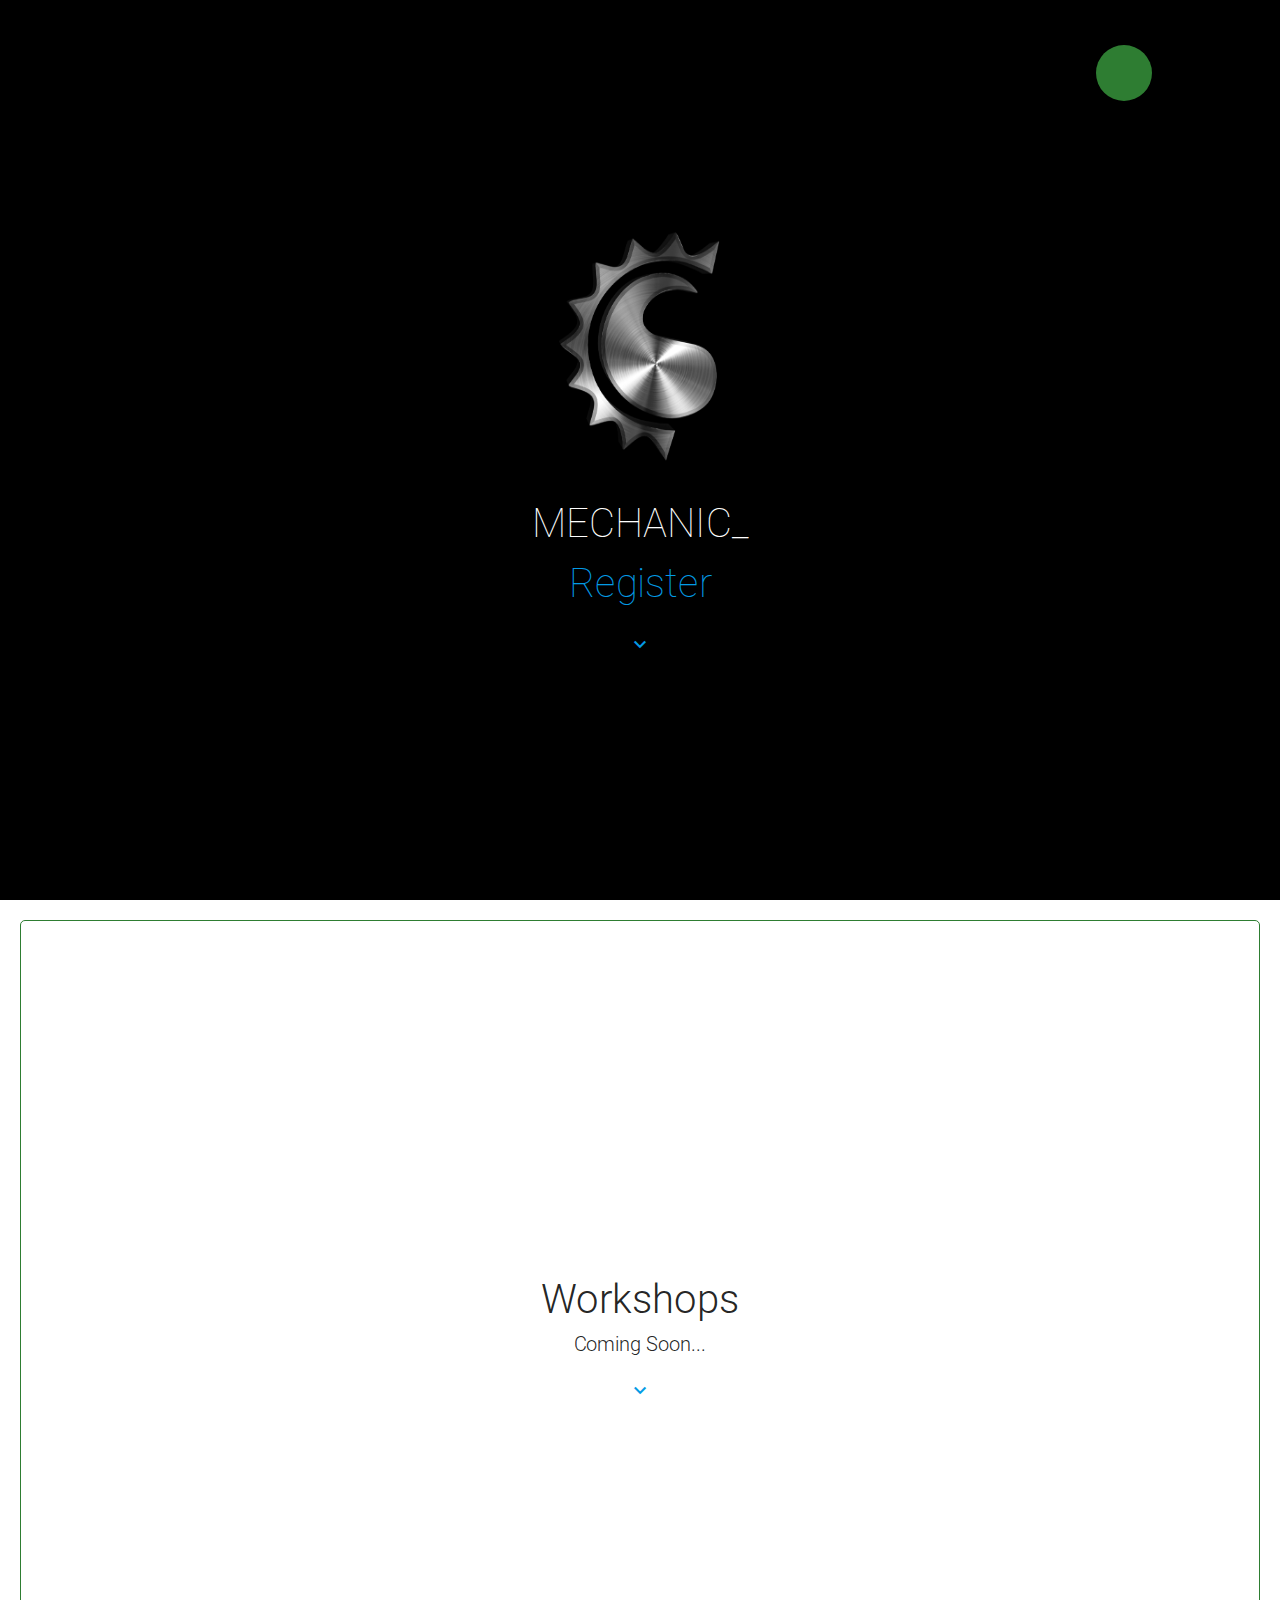
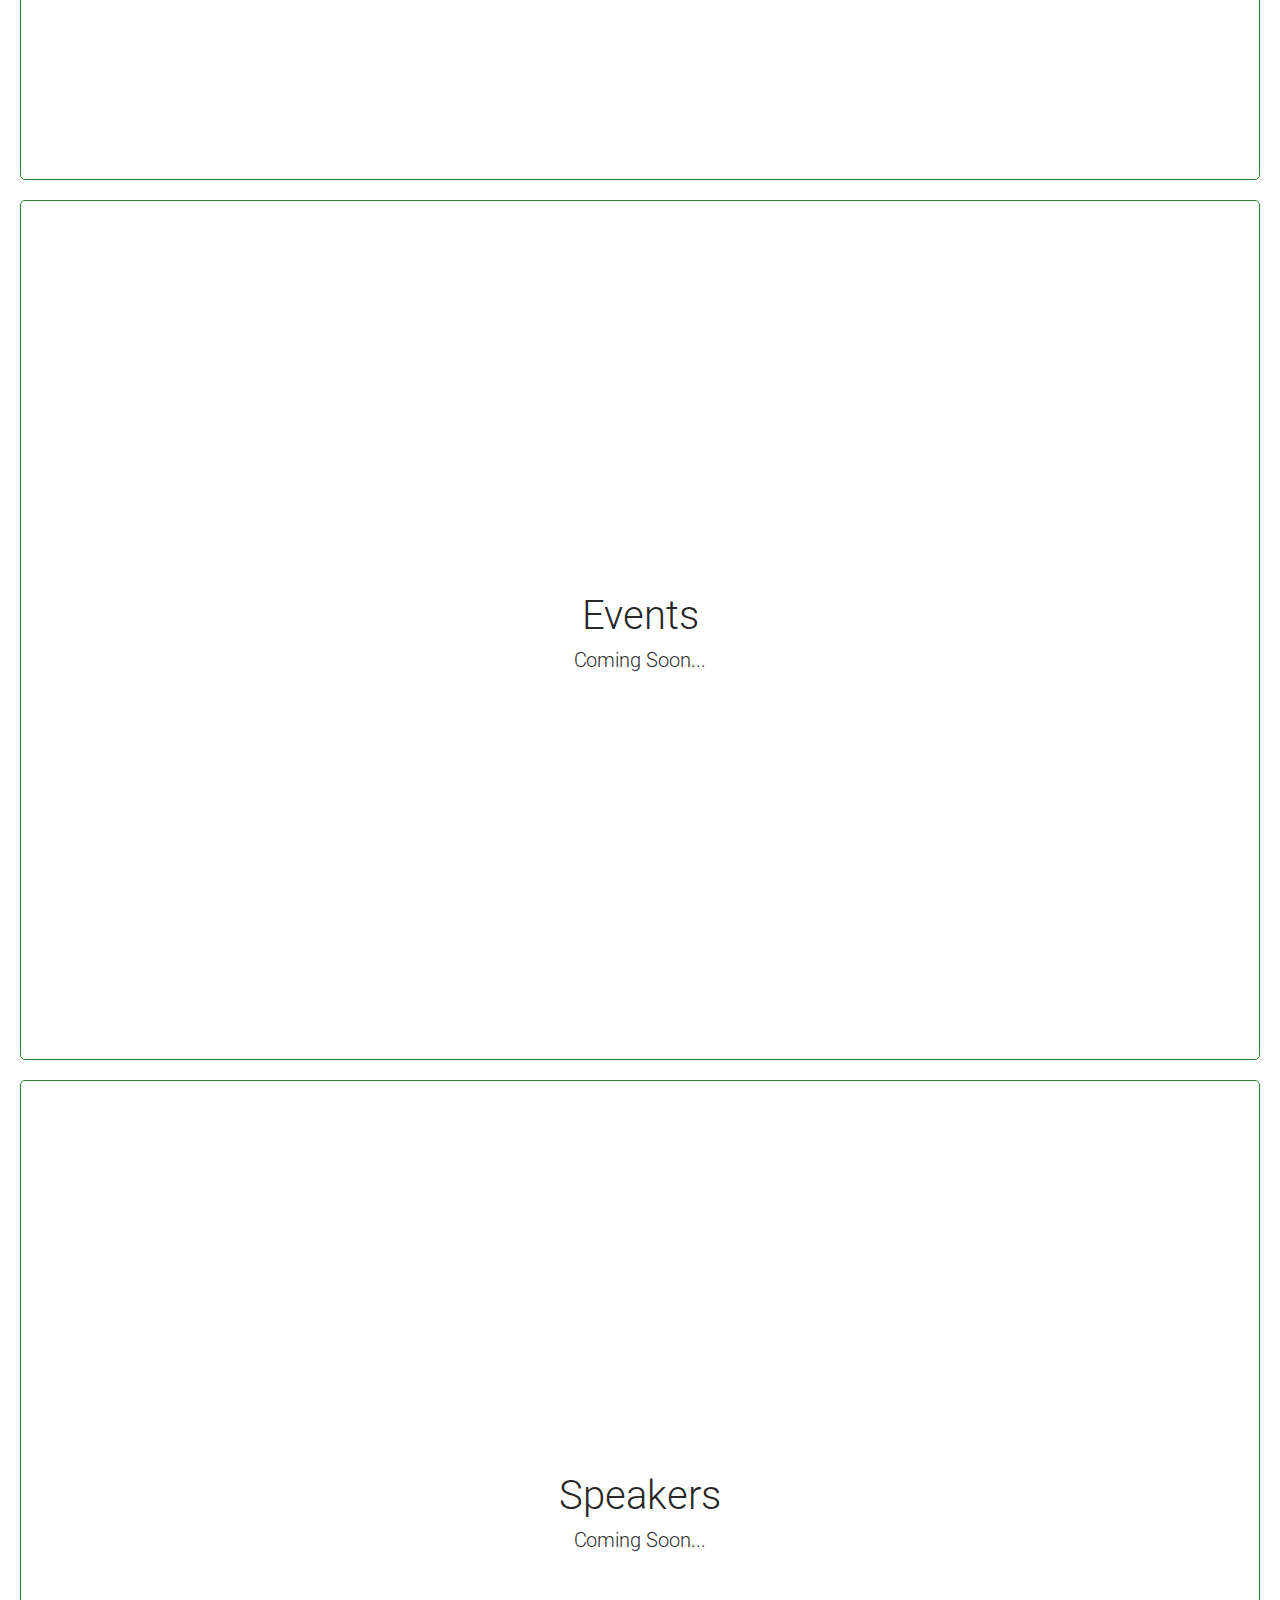
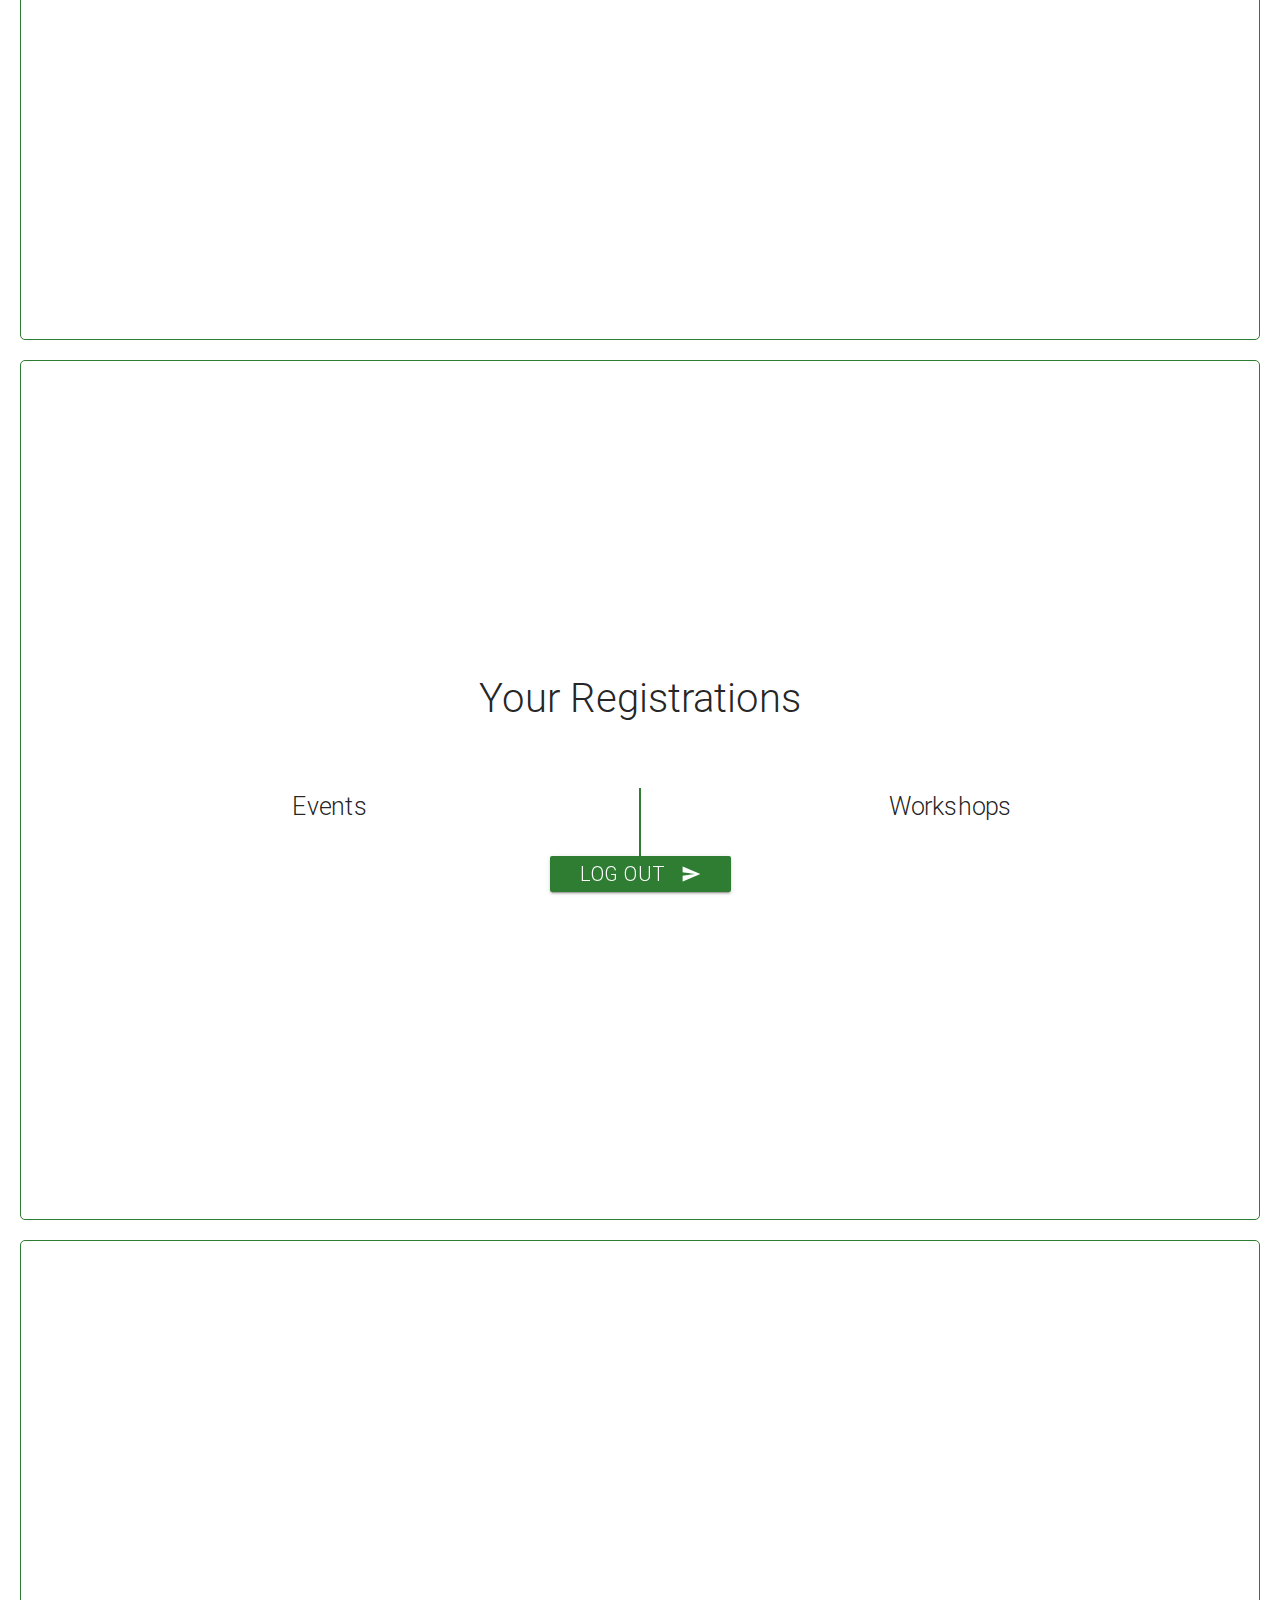
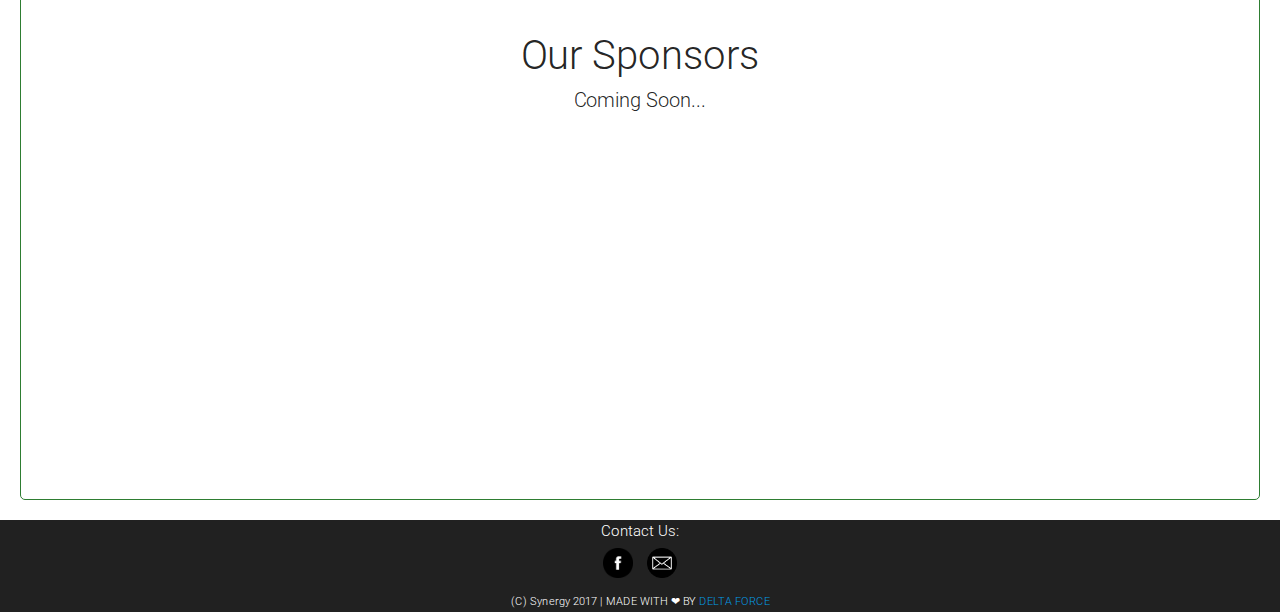
==== commit 3a0e3b9d: "change contacts to table" ====
--- a/index.html
+++ b/index.html
@@ -52,19 +52,19 @@
     <div class="modal-content">
       <h5 class="center-align">Contacts</h5>
       <p class="center-align">
-        <ul class="center-align">
-          <!--<li>Chairman: Sidhardh, Ph:9442505932</li>
-          <li>Overall Coordiantor Yashwanth, Ph:9176007978</li>
-          <li>Treasurer: Pavan Kishore, Ph: 8681889450</li>
-          <li>Vice Chairman: Arvind Kumar, Ph: 9500470198</li>
-          <li>Vice Chairman: Vivekanandan, Ph: 9715058594</li>
-          <li>Head, Events: Manoj Kumar, Ph: 8122618637</li>
-          <li>Head, Workshops: Abhishek, Ph: 8122683447</li>
-          <li>Head, Publicity: Ashish Asokan, Ph: 7845743474</li>
-          <li>M Ashwin Kumar , Ph: +91 9489804083</li>
-          -->
-          <li>Web Ops, Rizwan H , Ph: +91 9994289772, <a href="mailto:rizwan.hkm@gmail.com">rizwan.hkm@gmail.com</a></li>
-        </ul>
+      <table class="contacts">
+        <tr><td>Chairman</td><td>Chendur Singaram</td><td>Ph: +91 9790933882</td></tr>
+        <tr><td>Overall Coordinator</td><td>Srikumar M</td><td>Ph: +91 9884849033</td></tr>
+        <tr><td>Tresasurer</td><td>Nikhil Chakka</td><td>Ph: +91 9445692035</td></tr>
+        <tr><td>Head, Organising</td><td>Raj Srinivas</td><td>Ph: +91 9566061021</td></tr>
+        <tr><td>Head, Marketing</td><td>Karthikeyan</td><td>Ph: +91 9566040287</td></tr>
+        <tr><td>Head, Content</td><td>Bhargav Chebrolu</td><td>Ph: +91 9994839822</td></tr>
+        <tr><td>Head, PR and Hospitality</td><td>Pratheek Denny</td><td>Ph: +91 8489570540</td></tr>
+        <tr><td>Head, Workshops</td><td>Saravana Balaji</td><td> Ph: +91 8220396645</td></tr>
+        <tr><td>Head, Events</td><td>SSS Ganesh</td><td> Ph: +91 8754307892</td></tr>
+        <tr><td>Head, Techincal</td><td>Subham Gupta</td><td> Ph: +91 9025984311</td></tr>
+        <tr><td>Web Ops</td><td>Rizwan H</td><td>Ph: +91 9994289772 </td></tr>
+      </table>
       </p>
     </div>
     <div class="modal-footer">
--- a/css/style.css
+++ b/css/style.css
@@ -207,3 +207,7 @@
   position: relative;
   /*display: inline;*/
 }
+.contacts {
+  font-size: 16px;
+  font-weight:400;
+}
